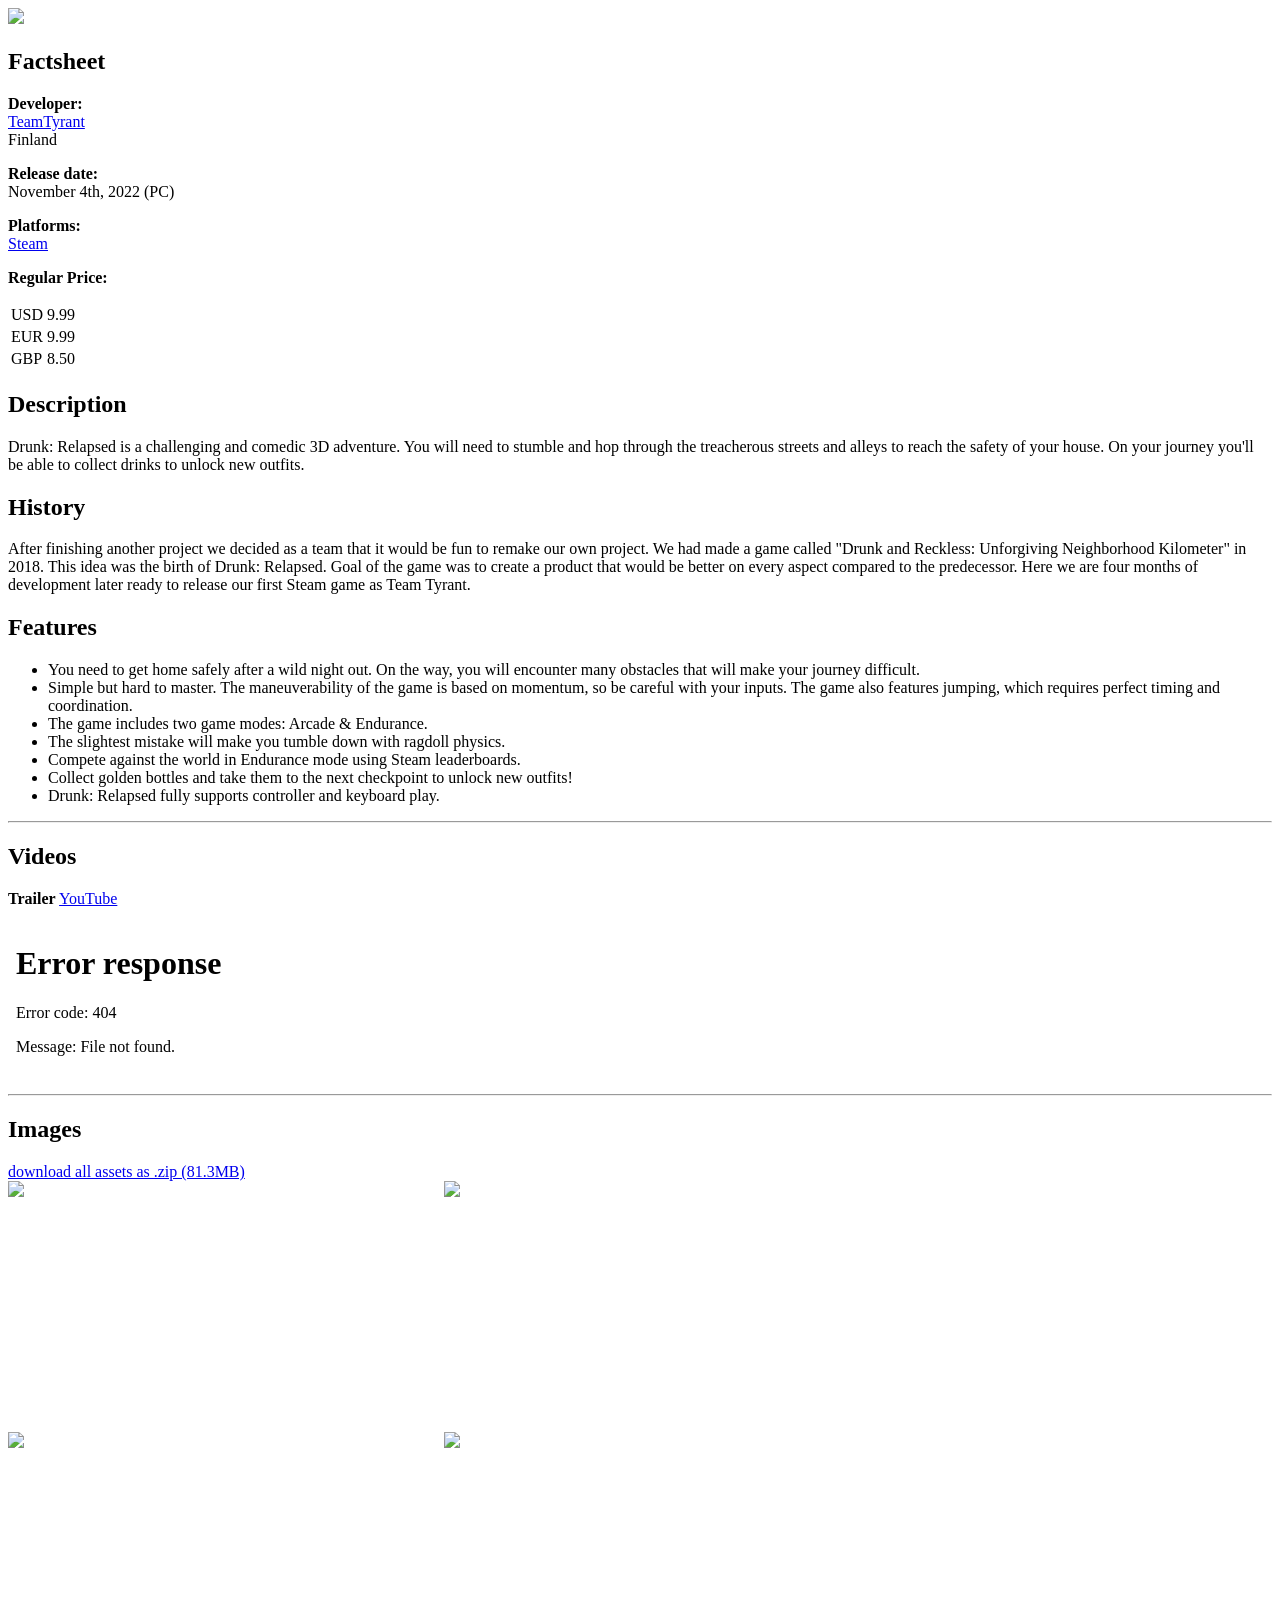
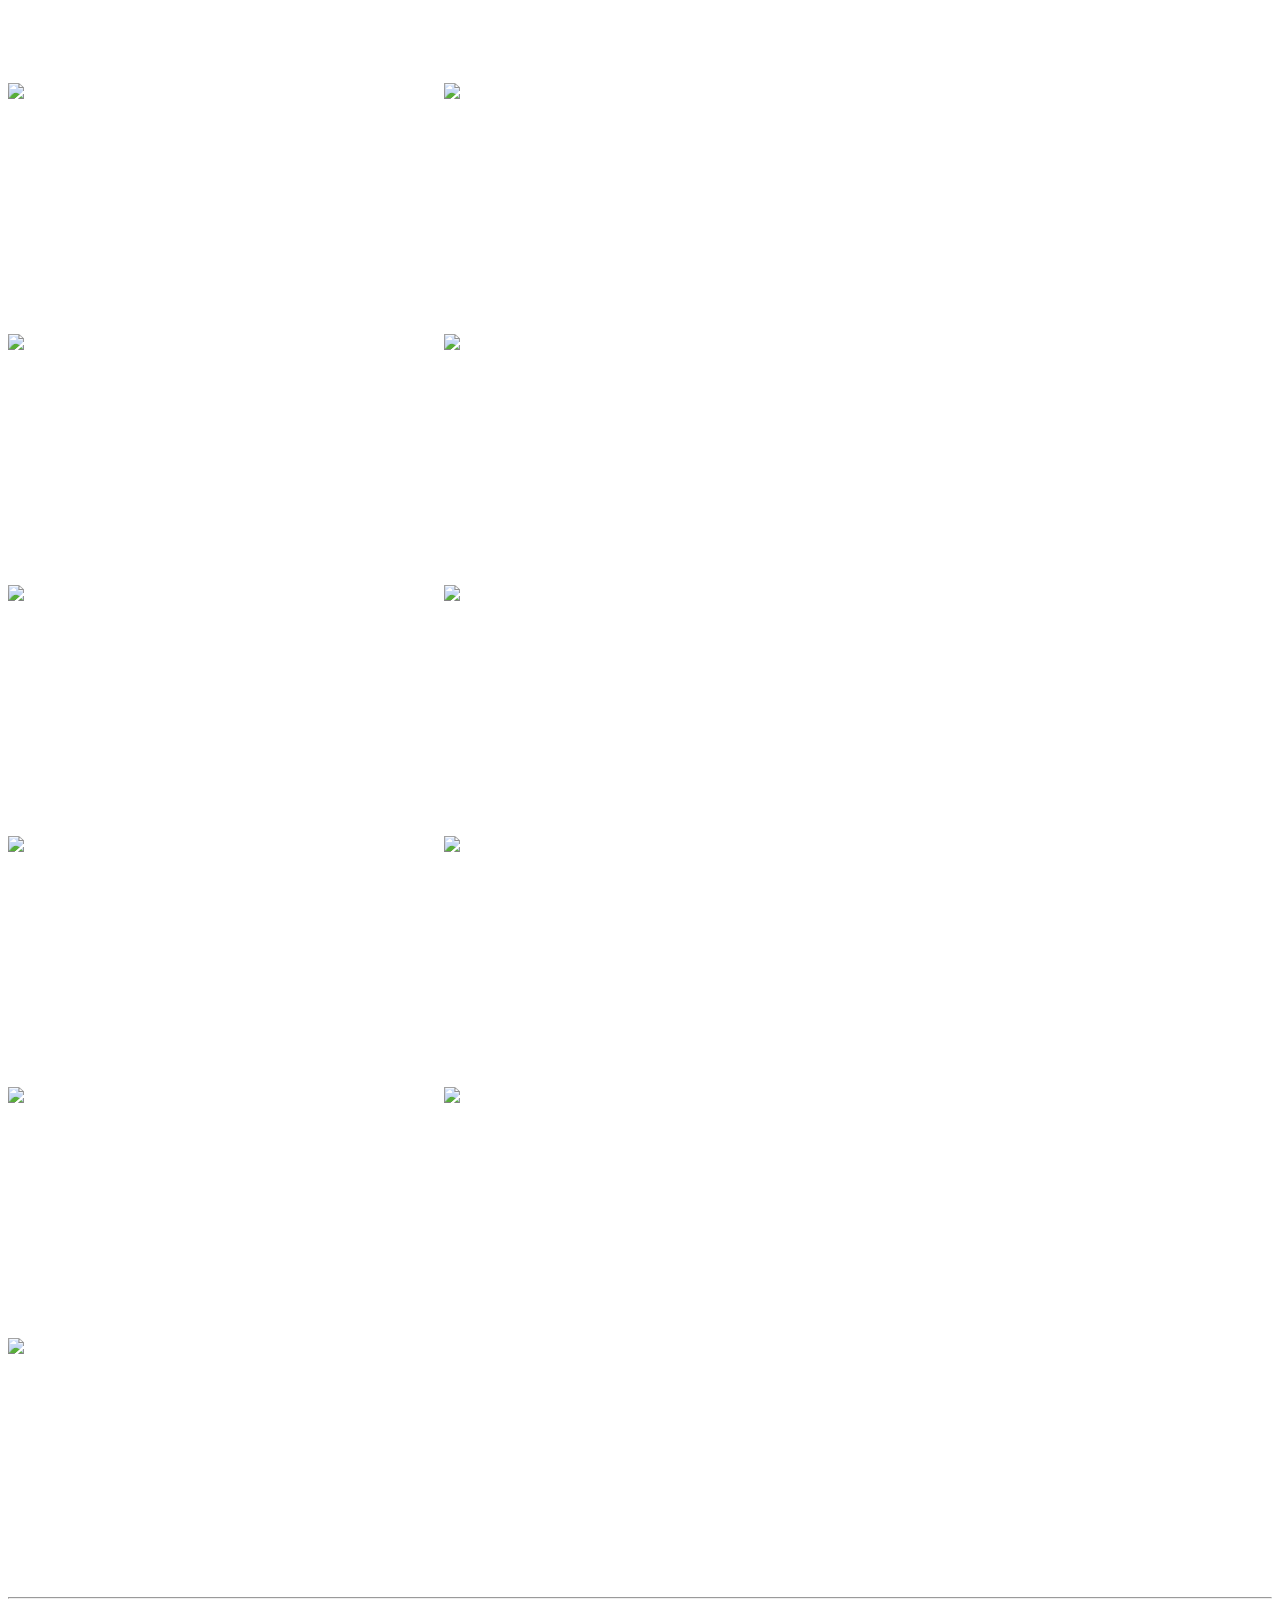
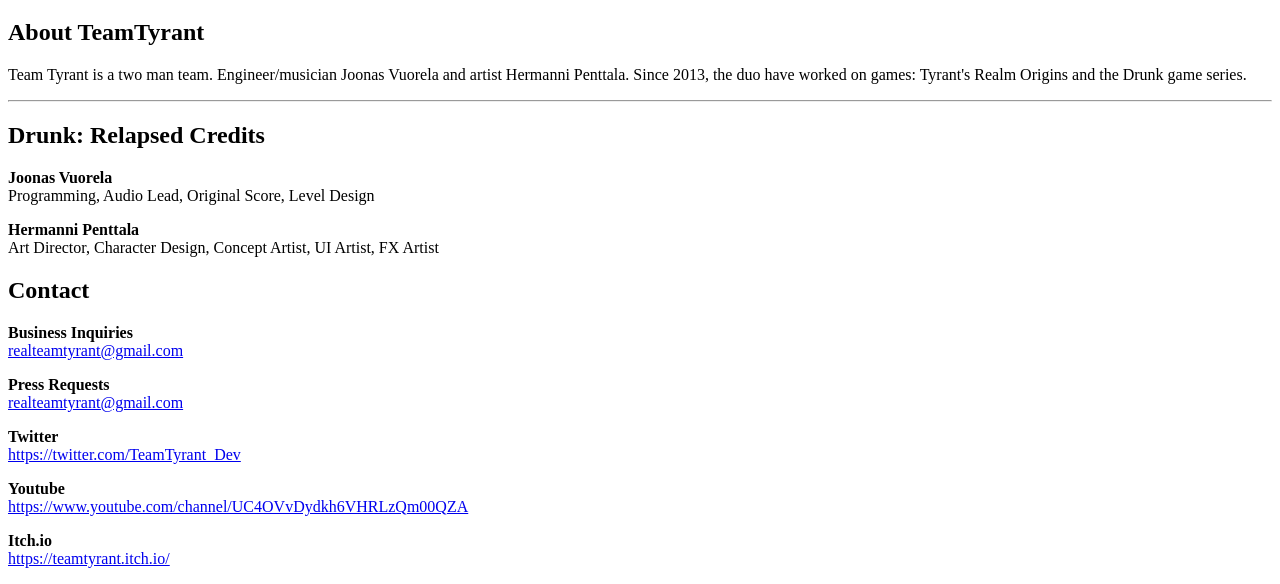
==== index.html @ 42fa3597 "Add files via upload" ====
<!DOCTYPE html>

<html><head>
	<meta http-equiv="Content-Type" content="text/html; charset=UTF-8">

	<meta name="viewport" content="width=device-width, initial-scale=1">

	<title>TeamTyrant</title>
	<link href="./TeamTyrant_files/uikit.gradient.min.css" rel="stylesheet" type="text/css">
	<link href="./TeamTyrant_files/style.css" rel="stylesheet" type="text/css">
</head>

	<body style="">

		<div class="uk-container uk-container-center">
			<div class="uk-grid" >
				<div id="navigation" class="uk-width-medium-1-4">
					
				</div>
				<div id="content" class="uk-width-1-1"><img src="./TeamTyrant_files/header.png" class="header">					<div class="uk-grid">
						<div class="uk-width-medium-2-6">
							<h2 id="factsheet">Factsheet</h2>
							<p>
								<strong>Developer:</strong><br>
								<a href="https://store.steampowered.com/search/?developer=Team%20Tyrant">TeamTyrant</a><br>
								Finland
							</p>
							<p>
								<strong>Release date:</strong><br>
								November 4th, 2022 (PC)</p>

							<p>
								<strong>Platforms:</strong><br><a href="https://store.steampowered.com/app/2101480/Drunk_Relapsed/">Steam</a>	</p>
					
							<p>
								<strong>Regular Price:</strong><br></p><table><tbody><tr><td>USD</td><td>9.99</td></tr><tr><td>EUR</td><td>9.99</td></tr><tr><td>GBP</td><td>8.50</td></tr></tbody></table>							<p></p>
						</div>
						<div class="uk-width-medium-4-6">
							<h2 id="description">Description</h2>
							<p>
								Drunk: Relapsed is a challenging and comedic 3D adventure. You will need to stumble and hop through the treacherous streets and alleys to reach the safety of your house. On your journey you'll be able to collect drinks to unlock new outfits.
							</p>
							<h2 id="history">History</h2><p>
	After finishing another project we decided as a team that it would be fun to remake our own project. We had made a game called "Drunk and Reckless: Unforgiving Neighborhood Kilometer" in 2018. This idea was the birth of Drunk: Relapsed. Goal of the game was to create a product that would be better on every aspect compared to the predecessor. Here we are four months of development later ready to release our first Steam game as Team Tyrant.
</p>							<h2>Features</h2>
							<ul><li>You need to get home safely after a wild night out. On the way, you will encounter many obstacles that will make your journey difficult. </li>
								<li>
									Simple but hard to master. The maneuverability of the game is based on momentum, so be careful with your inputs.
									The game also features jumping, which requires perfect timing and coordination.
								</li>
								<li>The game includes two game modes: Arcade & Endurance.</li>	
							<li>The slightest mistake will make you tumble down with ragdoll physics.</li>
								<li>Compete against the world in Endurance mode using Steam leaderboards.</li>
								<li>
									Collect golden bottles and take them to the next checkpoint to
									unlock new outfits!
								</li>
							
							<li>Drunk: Relapsed fully supports controller and keyboard play. </li>							</ul>
						</div>
					</div>

					<hr>

					<h2 id="trailers">Videos</h2><p><strong>Trailer</strong>&nbsp;<a href="https://www.youtube.com/watch?v=JudF18rx3pQ">YouTube</a></p><div class="uk-responsive-width iframe-container">
		<iframe src="./TeamTyrant_files/drunk trailer.mp4" frameborder="0" allowfullscreen=""></iframe>

</div><p></p>					<hr>

					<h2 id="images">Images</h2><a href=https://drive.google.com/drive/folders/1-MfH0E4gRJLIm9JuYBSgwTDi3KrT3bQx?usp=share_link"><div class="uk-alert">download all assets as .zip (81.3MB)</div></a><div class="uk-grid images" style="position: relative; height: 2008.38px;">
	<div class="uk-width-medium-1-2" style="position: absolute; left: 0px; top: 0px;">
		<a href="./TeamTyrant_files/Images/Screenshot1A.jpg"><img src="./TeamTyrant_files/Images/Screenshot1A.jpg"></a>
	</div><div class="uk-width-medium-1-2" style="position: absolute; left: 436px; top: 0px;">
		<a href="./TeamTyrant_files/Images/Screenshot2.jpg"><img src="./TeamTyrant_files/Images/Screenshot2.jpg"></a>
	</div><div class="uk-width-medium-1-2" style="position: absolute; left: 0px; top: 251px;">
		<a href="./TeamTyrant_files/Images/Screenshot2A.jpg"><img src="./TeamTyrant_files/Images/Screenshot2A.jpg"></a>
	</div><div class="uk-width-medium-1-2" style="position: absolute; left: 436px; top: 251px;">
		<a href="./TeamTyrant_files/Images/Screenshot3.jpg"><img src="./TeamTyrant_files/Images/Screenshot3.jpg"></a>
	</div><div class="uk-width-medium-1-2" style="position: absolute; left: 0px; top: 502px;">
		<a href="./TeamTyrant_files/Images/Screenshot4.jpg"><img src="./TeamTyrant_files/Images/Screenshot4.jpg"></a>
	</div><div class="uk-width-medium-1-2" style="position: absolute; left: 436px; top: 502px;">
		<a href="./TeamTyrant_files/Images/Screenshot4A.jpg"><img src="./TeamTyrant_files/Images/Screenshot4A.jpg"></a>
	</div><div class="uk-width-medium-1-2" style="position: absolute; left: 0px; top: 753px;">
		<a href="./TeamTyrant_files/Images/Screenshot5A.jpg"><img src="./TeamTyrant_files/Images/Screenshot5A.jpg"></a>
	</div><div class="uk-width-medium-1-2" style="position: absolute; left: 436px; top: 753px;">
		<a href="./TeamTyrant_files/Images/CharacterFullBody.png"><img src="./TeamTyrant_files/Images/CharacterFullBody.png"></a>
	</div><div class="uk-width-medium-1-2" style="position: absolute; left: 0px; top: 1004px;">
		<a href="./TeamTyrant_files/Images/CharacterFace.png"><img src="./TeamTyrant_files/Images/CharacterFace.png"></a>
	</div><div class="uk-width-medium-1-2" style="position: absolute; left: 436px; top: 1004px;">
		<a href="./TeamTyrant_files/Images/ClownFullBody.png"><img src="./TeamTyrant_files/Images/ClownFullBody.png"></a>
	</div><div class="uk-width-medium-1-2" style="position: absolute; left: 0px; top: 1255px;">
		<a href="./TeamTyrant_files/Images/ClownFace.png"><img src="./TeamTyrant_files/Images/ClownFace.png"></a>
	</div><div class="uk-width-medium-1-2" style="position: absolute; left: 436px; top: 1255px;">
		<a href="./TeamTyrant_files/Images/SummerFullBody.png"><img src="./TeamTyrant_files/Images/SummerFullBody.png"></a>
	</div><div class="uk-width-medium-1-2" style="position: absolute; left: 0px; top: 1506px;">
		<a href="./TeamTyrant_files/Images/SummerFace.png"><img src="./TeamTyrant_files/Images/SummerFace.png"></a>
	</div><div class="uk-width-medium-1-2" style="position: absolute; left: 436px; top: 1506px;">
		<a href="./TeamTyrant_files/Images/HeaderCapsule.png"><img src="./TeamTyrant_files/Images/HeaderCapsule.png"></a>
	</div>
	<div class="uk-width-medium-1-2" style="position: absolute; left: 0px; top: 1757px;">
		<a href="./TeamTyrant_files/Images/logo.png"><img src="./TeamTyrant_files/Images/logo.png"></a>
	</div>
</div><div class="uk-grid images" style="position: relative; height: 0px;"></div>					<hr>

							
			

					<h2 id="about">About TeamTyrant</h2>
					<p>


						Team Tyrant is a two man team. Engineer/musician Joonas Vuorela and artist Hermanni Penttala. Since 2013, the duo have worked on games: Tyrant's Realm Origins and the Drunk game series.

					</p>

					
					<hr>

					<div class="uk-grid">
						<div class="uk-width-medium-1-2">
							<h2 id="credits">Drunk: Relapsed Credits</h2><p><strong>Joonas Vuorela</strong><br>Programming, Audio Lead, Original Score, Level Design</p><p><strong>Hermanni Penttala</strong><br>Art Director, Character Design, Concept Artist, UI Artist, FX Artist</p><p>						</div>
						<div class="uk-width-medium-1-2">
							<h2 id="contact">Contact</h2><p><strong>Business Inquiries</strong><br><a href="mailto:realteamtyrant@gmail.com">realteamtyrant@gmail.com</a></p><p><strong>Press Requests</strong><br><a href="mailto:realteamtyrant@gmail.com">realteamtyrant@gmail.com</a></p><p><strong>Twitter</strong><br><a href="https://twitter.com/TeamTyrant_Dev">https://twitter.com/TeamTyrant_Dev</a></p><p><strong>Youtube</strong><br><a href="https://www.youtube.com/channel/UC4OVvDydkh6VHRLzQm00QZA">https://www.youtube.com/channel/UC4OVvDydkh6VHRLzQm00QZA</a></p><p><strong>Itch.io</strong><br><a href="https://teamtyrant.itch.io/">https://teamtyrant.itch.io/</a></p>						</div>
					</div>

				

					
				</div>
			</div>
		</div>

		<script type="text/javascript" src="./TeamTyrant_files/jquery.min.js.lataus"></script>
		<script type="text/javascript" src="./TeamTyrant_files/jquery.imagesloaded.js.lataus"></script>		
		<script type="text/javascript" src="./TeamTyrant_files/masonry.pkgd.min.js.lataus"></script>
		<script type="text/javascript">
			$( document ).ready(function() {
				var container = $('.images');

				container.imagesLoaded( function() {
					container.masonry({
						itemSelector: '.uk-width-medium-1-2',
					});
				});
			});
		</script>	
</body></html>
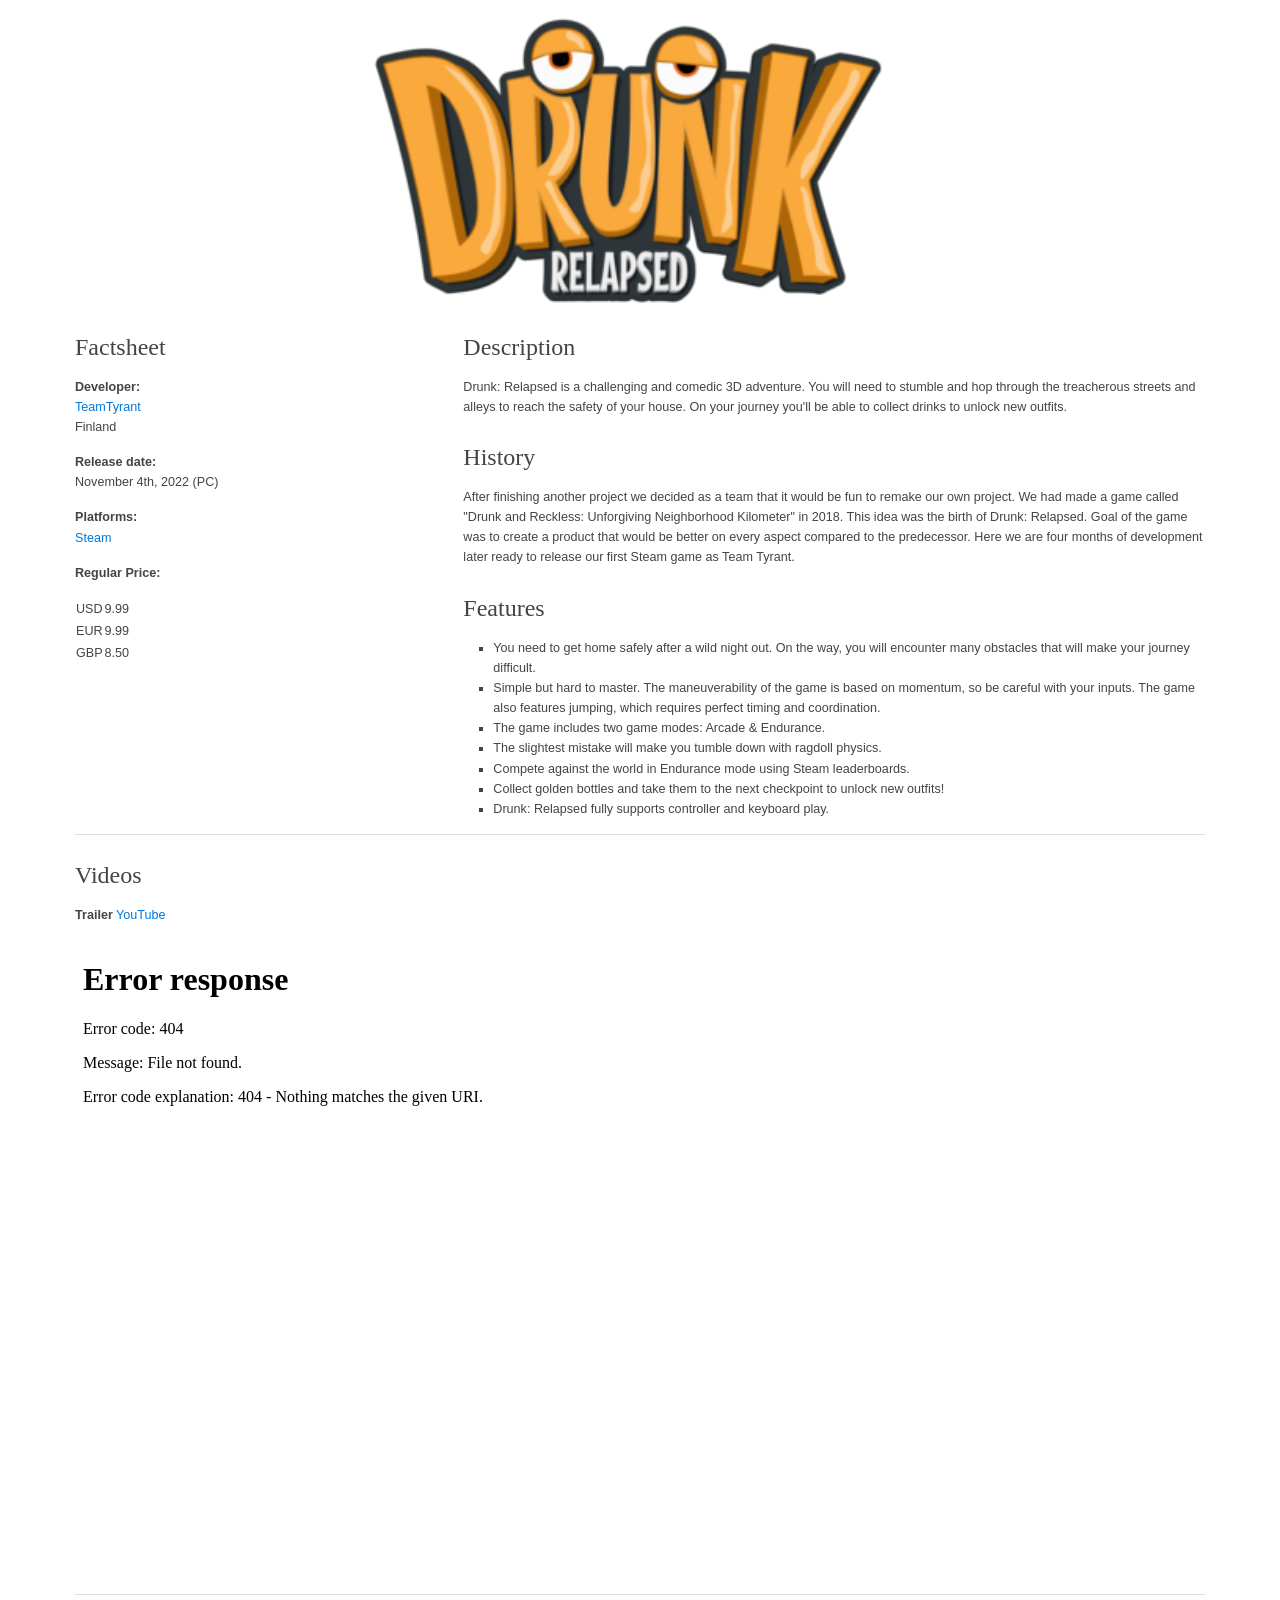
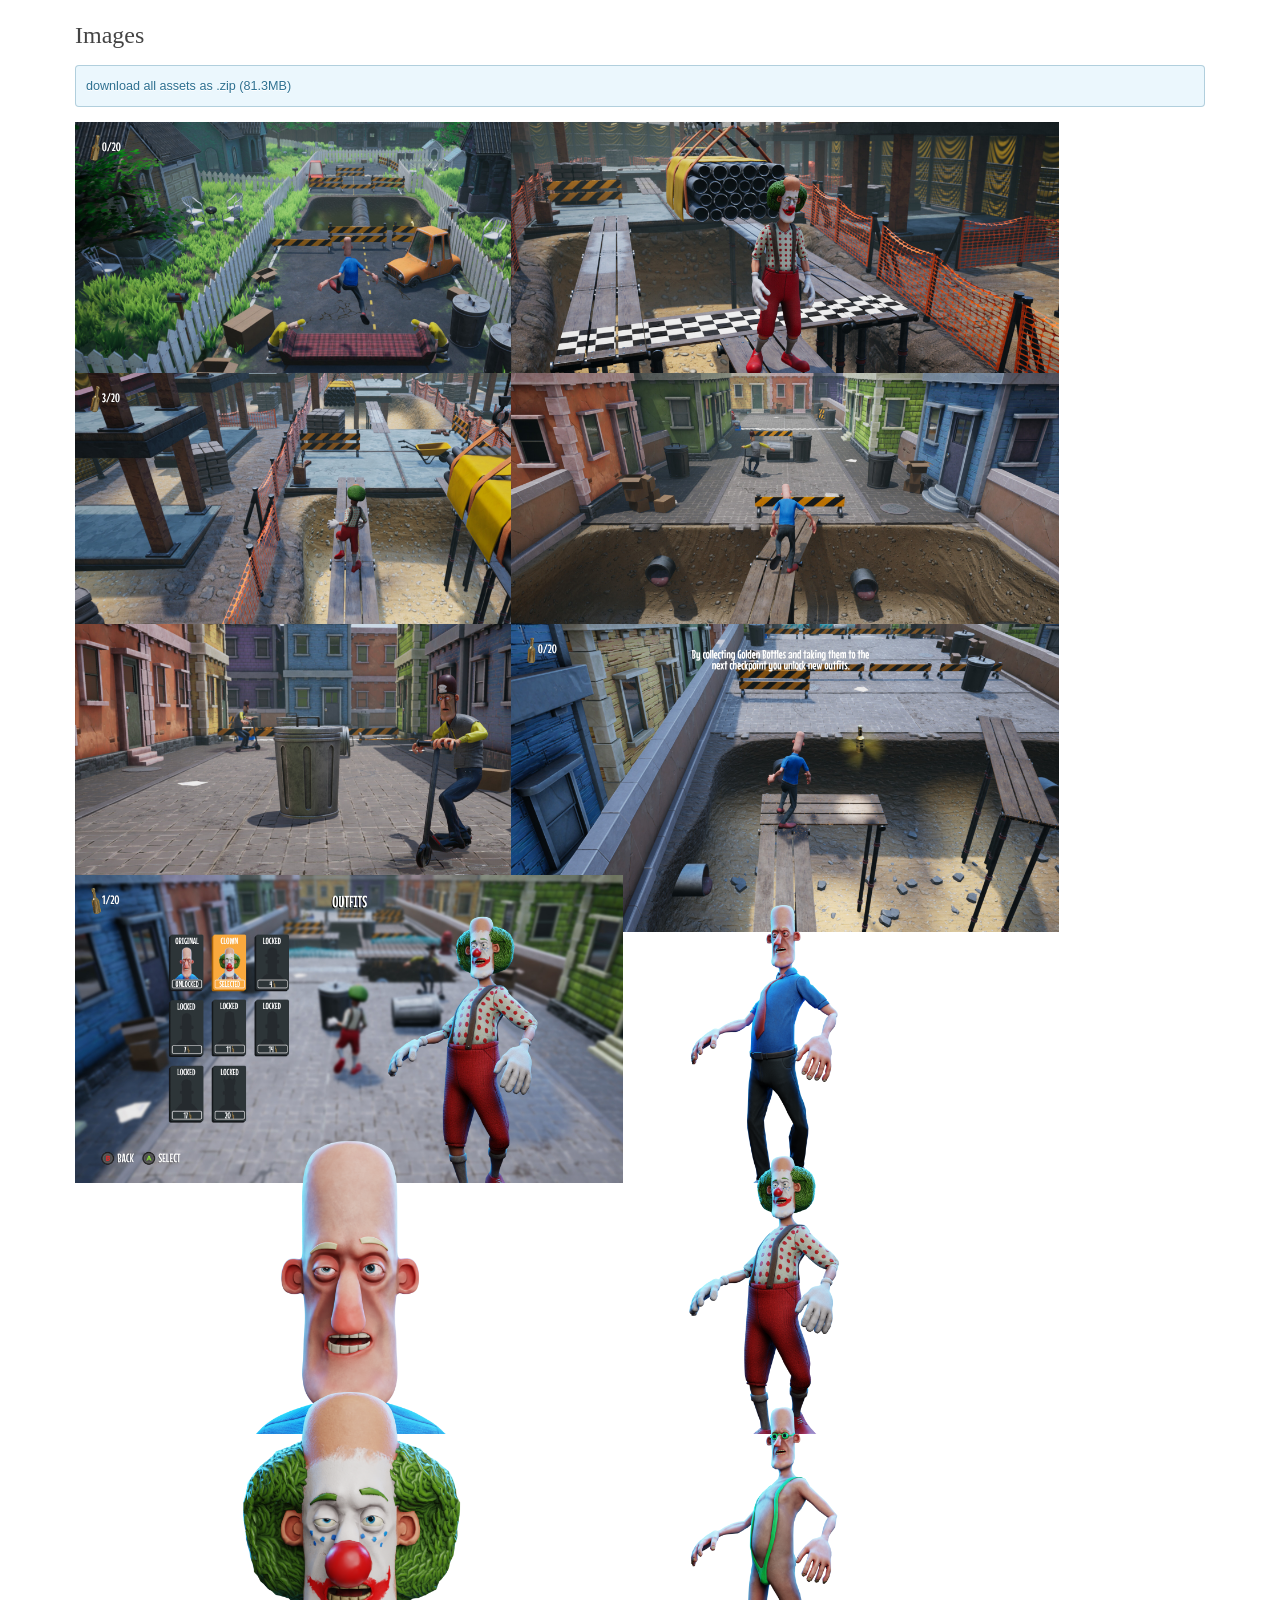
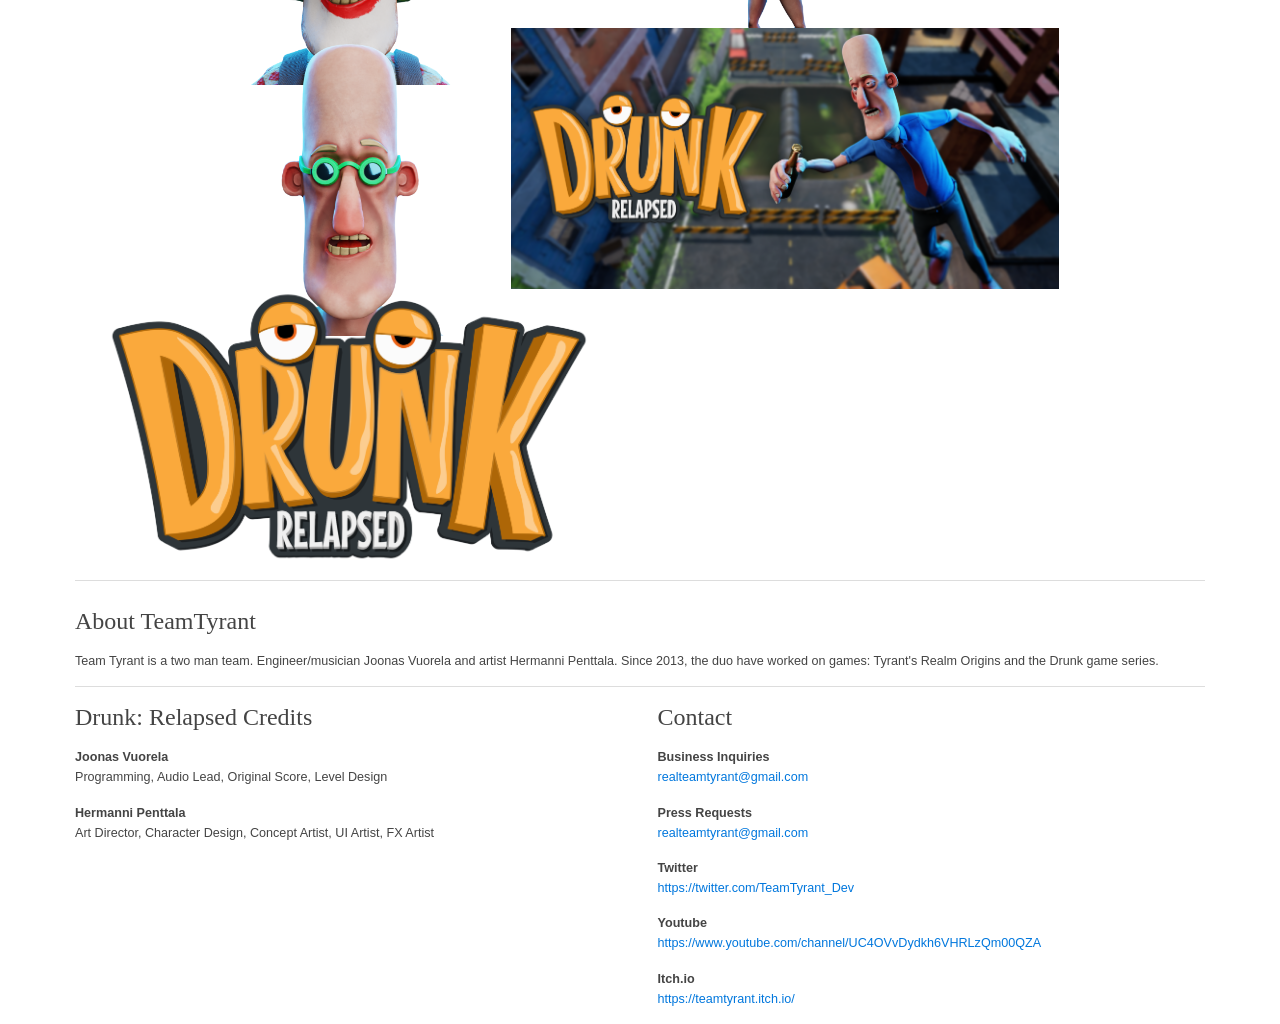
==== commit 8ce3387f: "Update index.html" ====
--- a/index.html
+++ b/index.html
@@ -22,7 +22,7 @@
 							<h2 id="factsheet">Factsheet</h2>
 							<p>
 								<strong>Developer:</strong><br>
-								<a href="https://store.steampowered.com/search/?developer=Team%20Tyrant">TeamTyrant</a><br>
+								<a href="https://store.steampowered.com/search/?developer=Team%20Tyrant" target="_blank">TeamTyrant</a><br>
 								Finland
 							</p>
 							<p>
@@ -30,7 +30,7 @@
 								November 4th, 2022 (PC)</p>
 
 							<p>
-								<strong>Platforms:</strong><br><a href="https://store.steampowered.com/app/2101480/Drunk_Relapsed/">Steam</a>	</p>
+								<strong>Platforms:</strong><br><a href="https://store.steampowered.com/app/2101480/Drunk_Relapsed/" target="_blank">Steam</a>	</p>
 					
 							<p>
 								<strong>Regular Price:</strong><br></p><table><tbody><tr><td>USD</td><td>9.99</td></tr><tr><td>EUR</td><td>9.99</td></tr><tr><td>GBP</td><td>8.50</td></tr></tbody></table>							<p></p>
@@ -62,7 +62,7 @@
 
 					<hr>
 
-					<h2 id="trailers">Videos</h2><p><strong>Trailer</strong>&nbsp;<a href="https://www.youtube.com/watch?v=JudF18rx3pQ">YouTube</a></p><div class="uk-responsive-width iframe-container">
+					<h2 id="trailers">Videos</h2><p><strong>Trailer</strong>&nbsp;<a href="https://www.youtube.com/watch?v=JudF18rx3pQ" target="_blank">YouTube</a></p><div class="uk-responsive-width iframe-container">
 		<iframe src="./TeamTyrant_files/drunk trailer.mp4" frameborder="0" allowfullscreen=""></iframe>
 
 </div><p></p>					<hr>
@@ -120,7 +120,7 @@
 						<div class="uk-width-medium-1-2">
 							<h2 id="credits">Drunk: Relapsed Credits</h2><p><strong>Joonas Vuorela</strong><br>Programming, Audio Lead, Original Score, Level Design</p><p><strong>Hermanni Penttala</strong><br>Art Director, Character Design, Concept Artist, UI Artist, FX Artist</p><p>						</div>
 						<div class="uk-width-medium-1-2">
-							<h2 id="contact">Contact</h2><p><strong>Business Inquiries</strong><br><a href="mailto:realteamtyrant@gmail.com">realteamtyrant@gmail.com</a></p><p><strong>Press Requests</strong><br><a href="mailto:realteamtyrant@gmail.com">realteamtyrant@gmail.com</a></p><p><strong>Twitter</strong><br><a href="https://twitter.com/TeamTyrant_Dev">https://twitter.com/TeamTyrant_Dev</a></p><p><strong>Youtube</strong><br><a href="https://www.youtube.com/channel/UC4OVvDydkh6VHRLzQm00QZA">https://www.youtube.com/channel/UC4OVvDydkh6VHRLzQm00QZA</a></p><p><strong>Itch.io</strong><br><a href="https://teamtyrant.itch.io/">https://teamtyrant.itch.io/</a></p>						</div>
+							<h2 id="contact">Contact</h2><p><strong>Business Inquiries</strong><br><a href="mailto:realteamtyrant@gmail.com">realteamtyrant@gmail.com</a></p><p><strong>Press Requests</strong><br><a href="mailto:realteamtyrant@gmail.com">realteamtyrant@gmail.com</a></p><p><strong>Twitter</strong><br><a href="https://twitter.com/TeamTyrant_Dev" target="_blank">https://twitter.com/TeamTyrant_Dev</a></p><p><strong>Youtube</strong><br><a href="https://www.youtube.com/channel/UC4OVvDydkh6VHRLzQm00QZA" target="_blank">https://www.youtube.com/channel/UC4OVvDydkh6VHRLzQm00QZA</a></p><p><strong>Itch.io</strong><br><a href="https://teamtyrant.itch.io/" target="_blank">https://teamtyrant.itch.io/</a></p>						</div>
 					</div>
 
 				
@@ -144,4 +144,4 @@
 				});
 			});
 		</script>	
-</body></html>+</body></html>
--- a/TeamTyrant_files/style.css
+++ b/TeamTyrant_files/style.css
@@ -0,0 +1,78 @@
+body {
+	padding: 15px 0;
+	font-family: "Trebuchet MS", Arial, Helvetica, sans-serif;
+	font-size: 0.9em;
+	line-height:1.6em;
+}
+
+img {
+	width: 100%;
+}
+
+#navigation h1.nav-header {
+	padding: 0 15px;
+	margin-bottom: 0;
+}
+
+#navigation a.nav-header {
+	padding: 5px 15px;
+	font-weight: bold;
+}
+
+#navigation ul.uk-nav {
+	padding: 15px 0;
+}
+
+#navigation p {
+	padding-bottom: 10px;
+}
+
+#navigation li.language-select select {
+	float: right;
+}
+
+#content h2 {
+	font-family: Georgia, "Times New Roman", Times, serif;s
+}
+
+#content img.header {
+	margin-bottom: 20px;
+}
+
+#content ul {
+	list-style-type: square;
+}
+
+#content li.done {
+	color: #008000;
+	text-decoration: line-through;
+}
+
+#content div.images div {
+	padding-bottom: 25px;
+}
+
+#content p.images-text {
+	margin-top: -15px;
+}
+
+#content .iframe-container {
+	position: relative;
+	/* Magic! Makes sure the container is high enough to show the entire iframe 
+	 * Thanks to http://andmag.se/2011/11/responsive-embeds/ */
+	padding-bottom: 56.5%;
+}
+
+#content iframe {
+	position: absolute;
+	top: 0;
+	left: 0;
+	width: 100%;
+	height: 100%;
+}
+
+@media (max-width: 767px) {
+	h2 {
+		margin-top: 25px;
+	}
+}
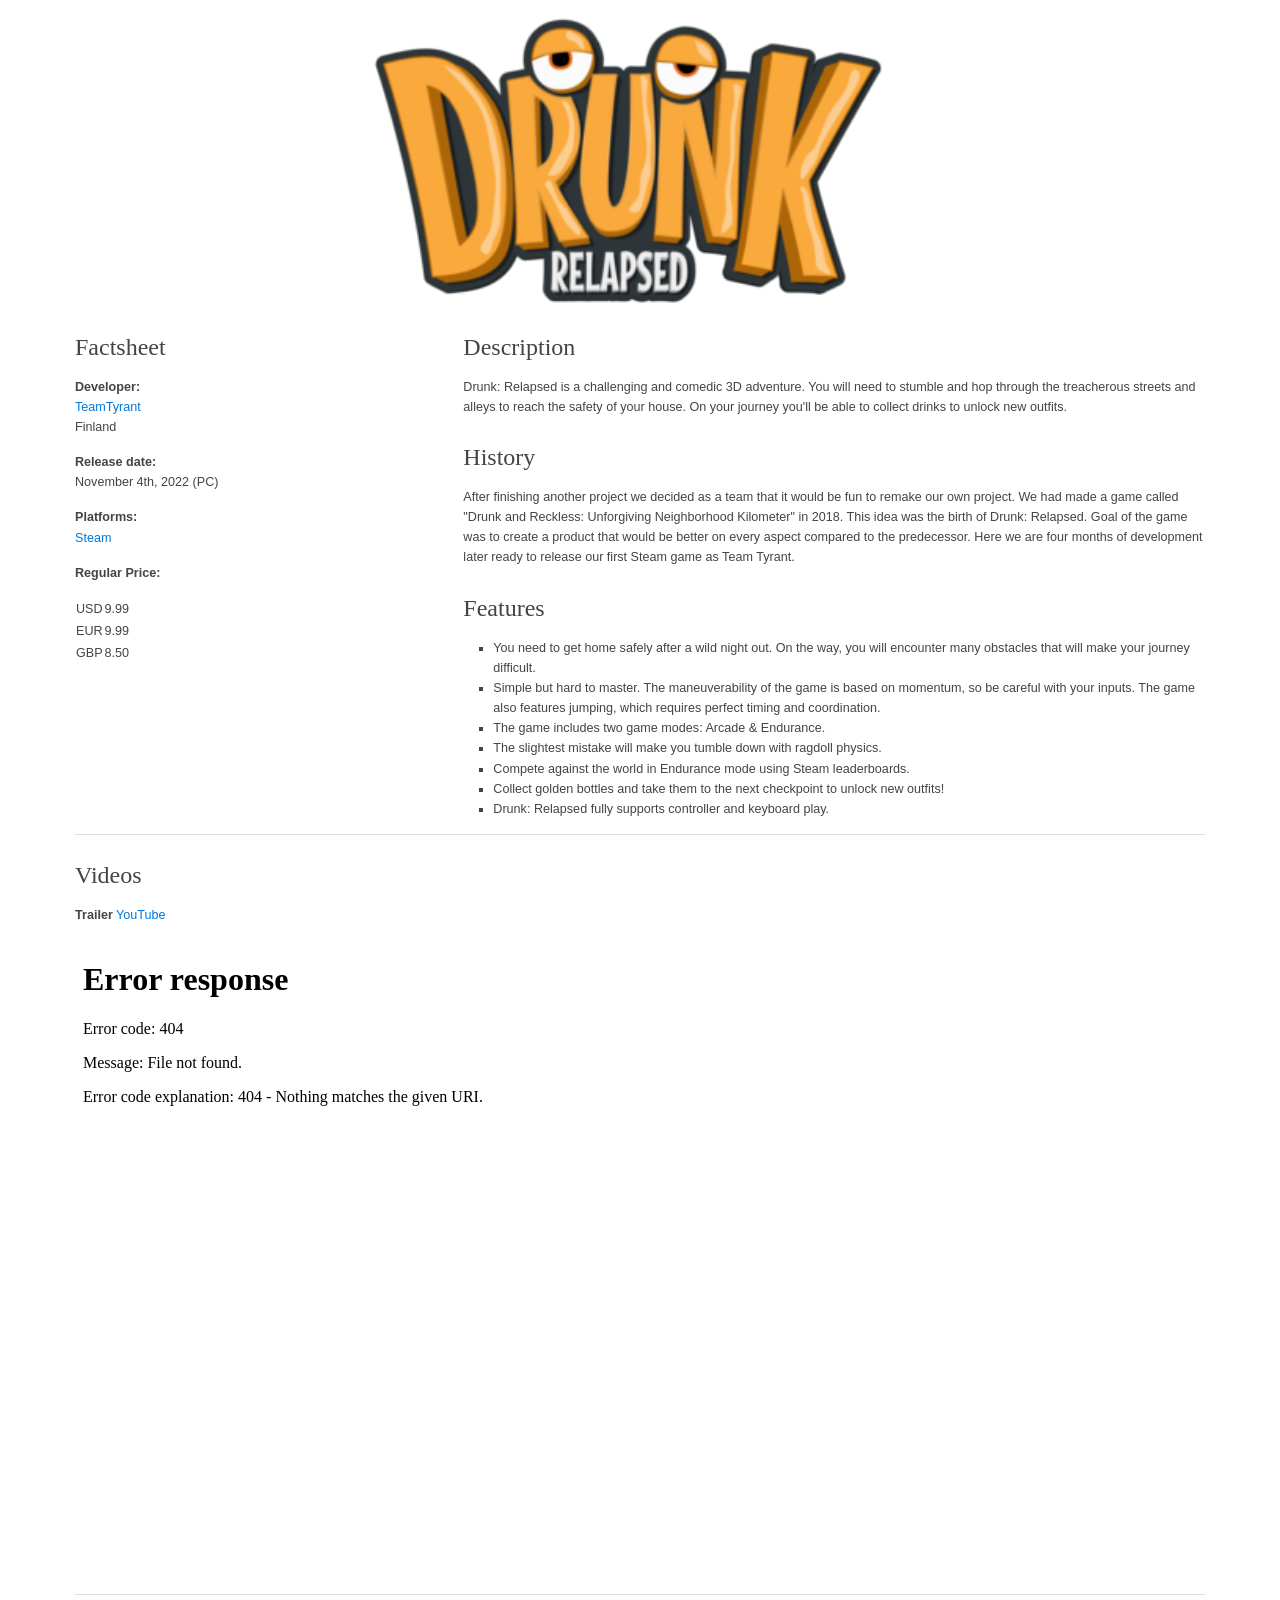
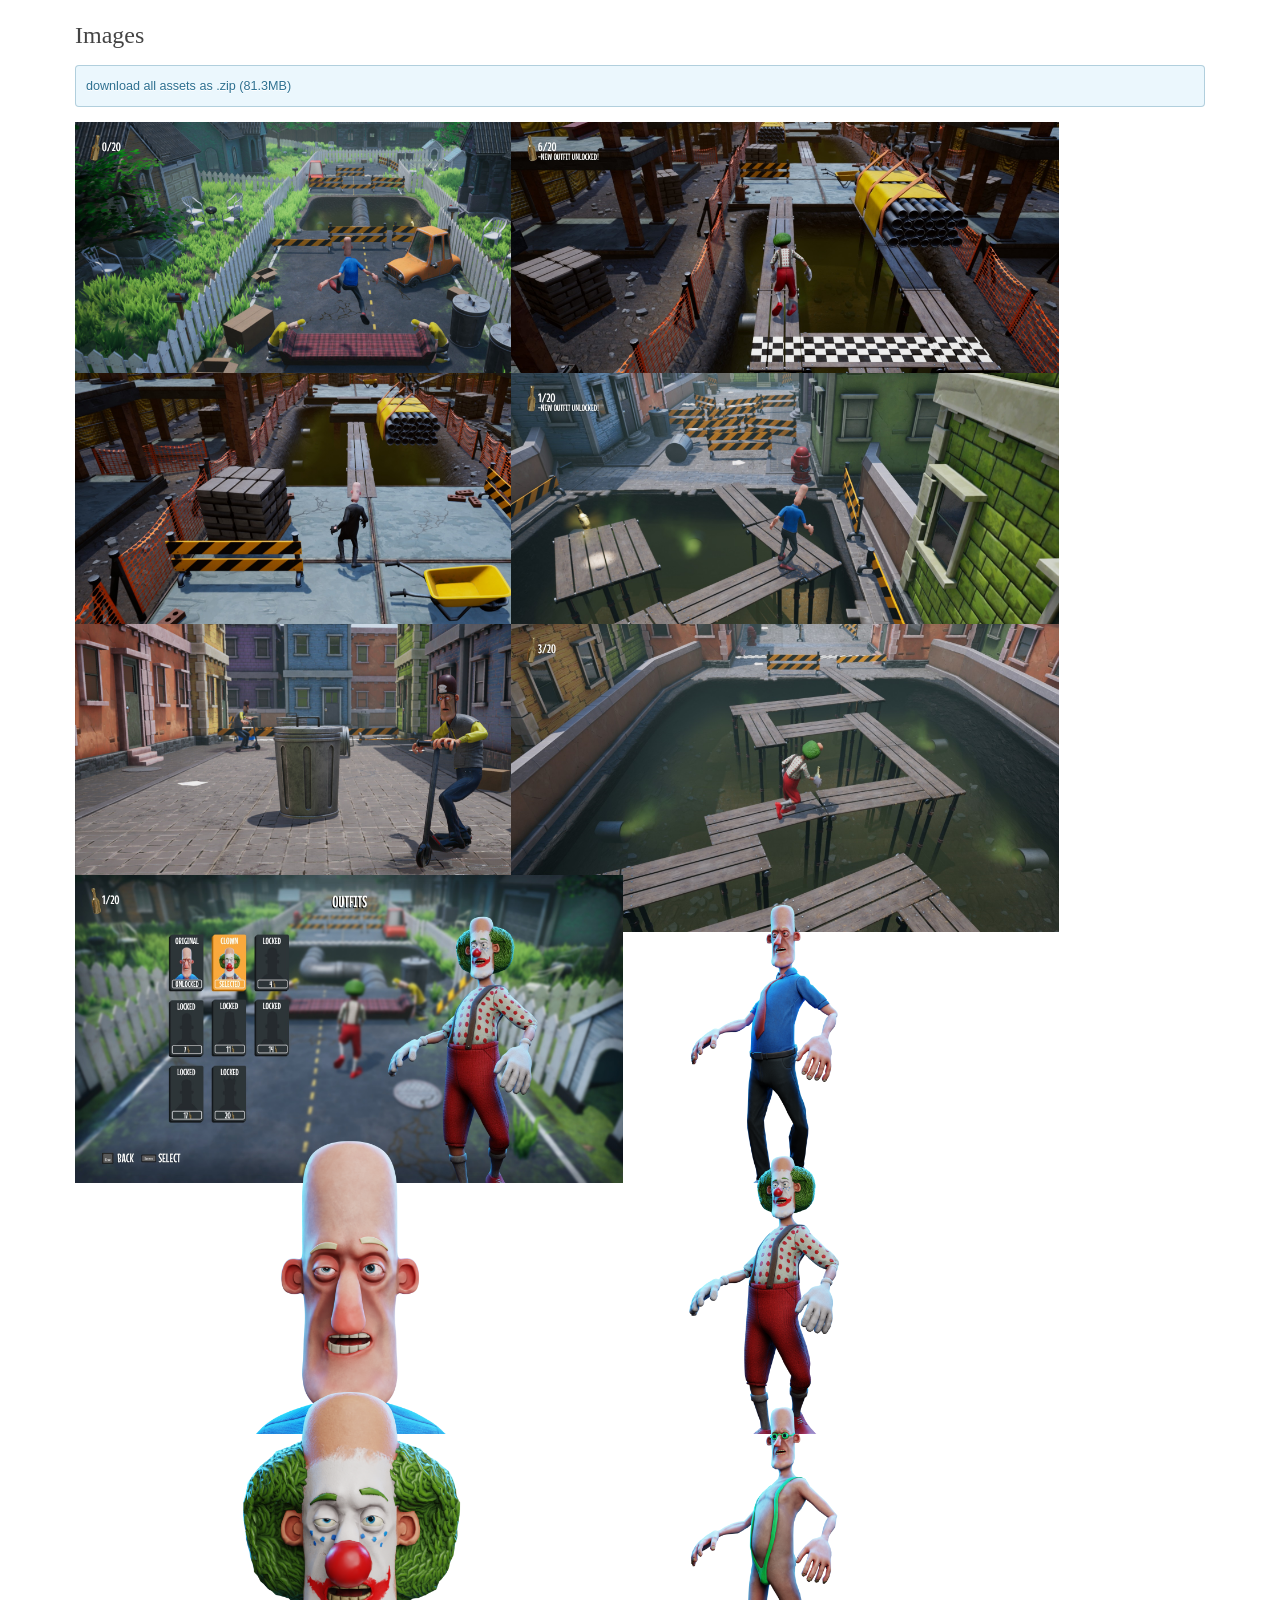
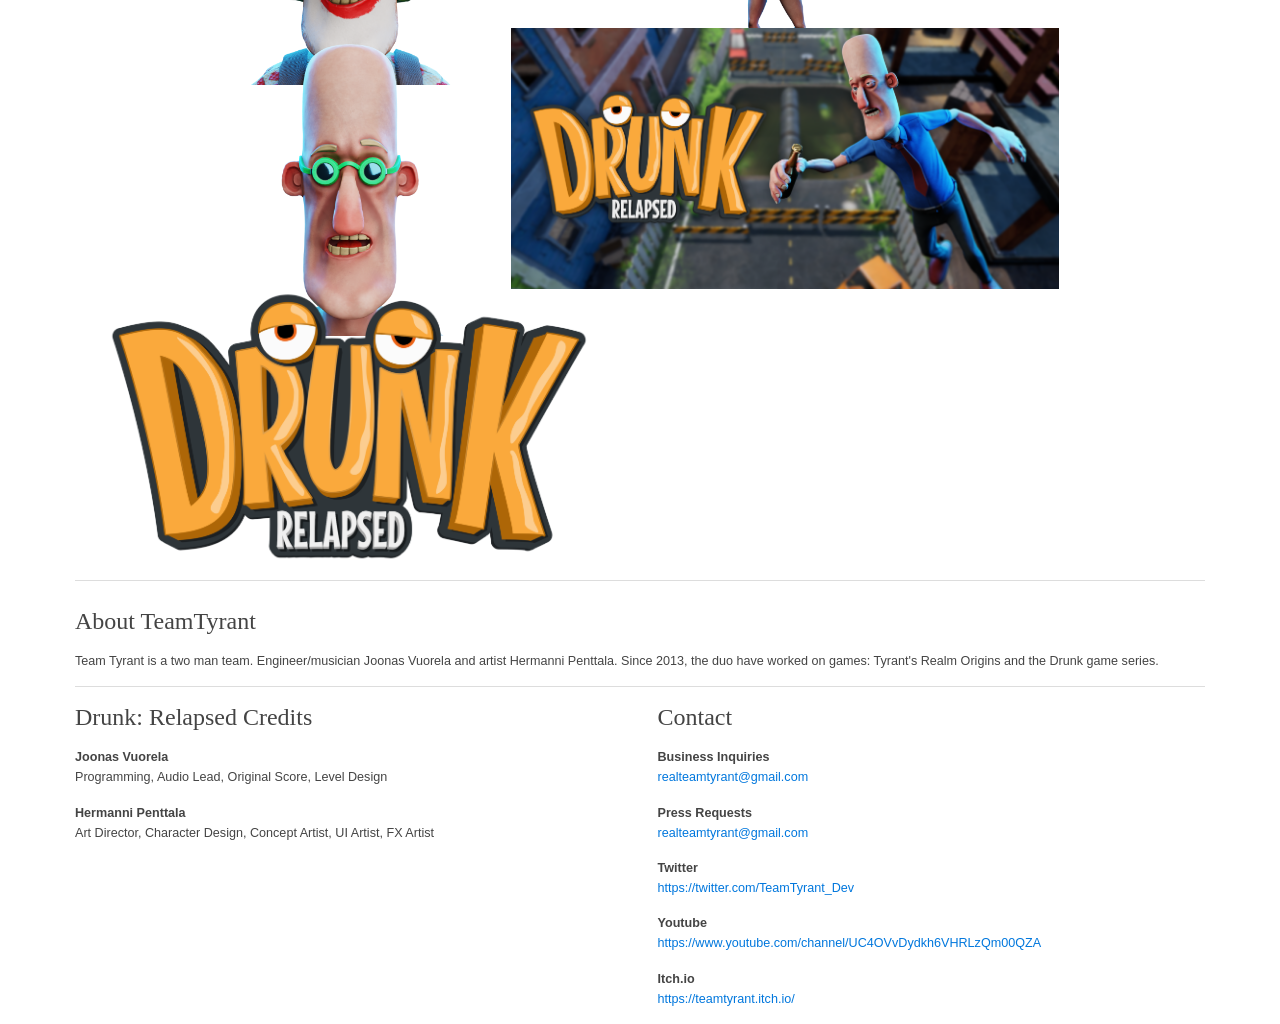
==== commit 042d00a8: "Website Update" ====
--- a/index.html
+++ b/index.html
@@ -67,7 +67,7 @@
 
 </div><p></p>					<hr>
 
-					<h2 id="images">Images</h2><a href=https://drive.google.com/drive/folders/1-MfH0E4gRJLIm9JuYBSgwTDi3KrT3bQx?usp=share_link"><div class="uk-alert">download all assets as .zip (81.3MB)</div></a><div class="uk-grid images" style="position: relative; height: 2008.38px;">
+					<h2 id="images">Images</h2><a href=https://drive.google.com/file/d/1xOH58ZzIgdCz0eR9pi3dpg2xNwGlTjKa/view?usp=share_link"><div class="uk-alert">download all assets as .zip (81.3MB)</div></a><div class="uk-grid images" style="position: relative; height: 2008.38px;">
 	<div class="uk-width-medium-1-2" style="position: absolute; left: 0px; top: 0px;">
 		<a href="./TeamTyrant_files/Images/Screenshot1A.jpg"><img src="./TeamTyrant_files/Images/Screenshot1A.jpg"></a>
 	</div><div class="uk-width-medium-1-2" style="position: absolute; left: 436px; top: 0px;">
@@ -144,4 +144,4 @@
 				});
 			});
 		</script>	
-</body></html>
+</body></html>
--- a/TeamTyrant_files/style.css
+++ b/TeamTyrant_files/style.css
@@ -1,78 +1,78 @@
-body {
-	padding: 15px 0;
-	font-family: "Trebuchet MS", Arial, Helvetica, sans-serif;
-	font-size: 0.9em;
-	line-height:1.6em;
-}
-
-img {
-	width: 100%;
-}
-
-#navigation h1.nav-header {
-	padding: 0 15px;
-	margin-bottom: 0;
-}
-
-#navigation a.nav-header {
-	padding: 5px 15px;
-	font-weight: bold;
-}
-
-#navigation ul.uk-nav {
-	padding: 15px 0;
-}
-
-#navigation p {
-	padding-bottom: 10px;
-}
-
-#navigation li.language-select select {
-	float: right;
-}
-
-#content h2 {
-	font-family: Georgia, "Times New Roman", Times, serif;s
-}
-
-#content img.header {
-	margin-bottom: 20px;
-}
-
-#content ul {
-	list-style-type: square;
-}
-
-#content li.done {
-	color: #008000;
-	text-decoration: line-through;
-}
-
-#content div.images div {
-	padding-bottom: 25px;
-}
-
-#content p.images-text {
-	margin-top: -15px;
-}
-
-#content .iframe-container {
-	position: relative;
-	/* Magic! Makes sure the container is high enough to show the entire iframe 
-	 * Thanks to http://andmag.se/2011/11/responsive-embeds/ */
-	padding-bottom: 56.5%;
-}
-
-#content iframe {
-	position: absolute;
-	top: 0;
-	left: 0;
-	width: 100%;
-	height: 100%;
-}
-
-@media (max-width: 767px) {
-	h2 {
-		margin-top: 25px;
-	}
-}
+body {
+	padding: 15px 0;
+	font-family: "Trebuchet MS", Arial, Helvetica, sans-serif;
+	font-size: 0.9em;
+	line-height:1.6em;
+}
+
+img {
+	width: 100%;
+}
+
+#navigation h1.nav-header {
+	padding: 0 15px;
+	margin-bottom: 0;
+}
+
+#navigation a.nav-header {
+	padding: 5px 15px;
+	font-weight: bold;
+}
+
+#navigation ul.uk-nav {
+	padding: 15px 0;
+}
+
+#navigation p {
+	padding-bottom: 10px;
+}
+
+#navigation li.language-select select {
+	float: right;
+}
+
+#content h2 {
+	font-family: Georgia, "Times New Roman", Times, serif;s
+}
+
+#content img.header {
+	margin-bottom: 20px;
+}
+
+#content ul {
+	list-style-type: square;
+}
+
+#content li.done {
+	color: #008000;
+	text-decoration: line-through;
+}
+
+#content div.images div {
+	padding-bottom: 25px;
+}
+
+#content p.images-text {
+	margin-top: -15px;
+}
+
+#content .iframe-container {
+	position: relative;
+	/* Magic! Makes sure the container is high enough to show the entire iframe 
+	 * Thanks to http://andmag.se/2011/11/responsive-embeds/ */
+	padding-bottom: 56.5%;
+}
+
+#content iframe {
+	position: absolute;
+	top: 0;
+	left: 0;
+	width: 100%;
+	height: 100%;
+}
+
+@media (max-width: 767px) {
+	h2 {
+		margin-top: 25px;
+	}
+}
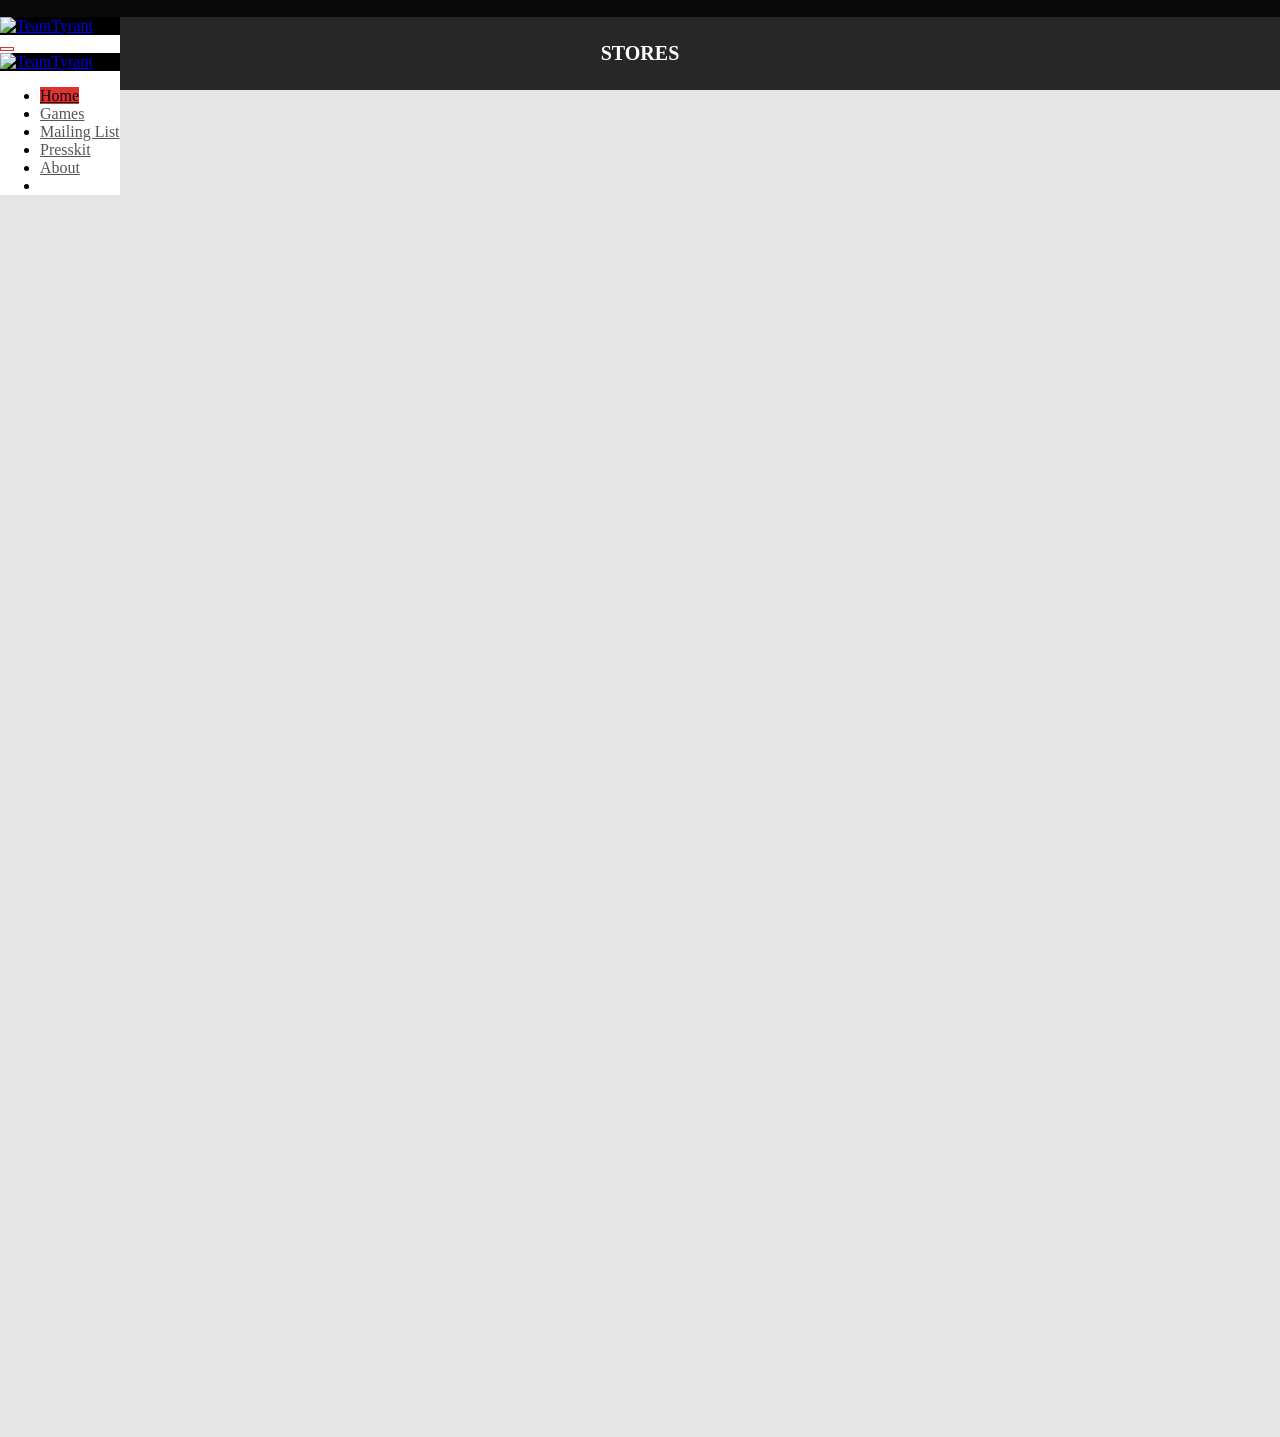
==== commit 65f1ca9a: "Add files via upload" ====
--- a/index.html
+++ b/index.html
@@ -1,147 +1,1805 @@
 <!DOCTYPE html>
-
-<html><head>
-	<meta http-equiv="Content-Type" content="text/html; charset=UTF-8">
-
-	<meta name="viewport" content="width=device-width, initial-scale=1">
-
-	<title>TeamTyrant</title>
-	<link href="./TeamTyrant_files/uikit.gradient.min.css" rel="stylesheet" type="text/css">
-	<link href="./TeamTyrant_files/style.css" rel="stylesheet" type="text/css">
+<html lang="en-US">
+	<head itemscope itemtype="http://schema.org/WebSite"><meta charset="UTF-8">
+		
+		<meta http-equiv="X-UA-Compatible" content="IE=edge">
+		<meta name="viewport" content="width=device-width,initial-scale=1,shrink-to-fit=no">
+		<title>TeamTyrant</title>
+<meta name="robots" content="max-image-preview:large">
+<link rel="alternate" type="application/rss+xml" title="TeamTyrant » Feed" href="/feed/">
+<link rel="alternate" type="application/rss+xml" title="TeamTyrant » Comments Feed" href="/comments/feed/">
+
+
+<style id="wp-img-auto-sizes-contain-inline-css">
+img:is([sizes=auto i],[sizes^="auto," i]){contain-intrinsic-size:3000px 1500px}
+/*# sourceURL=wp-img-auto-sizes-contain-inline-css */
+</style>
+<link rel="stylesheet" id="newscrunch-theme-fonts-css" href="/wp-content/fonts/f31c8214fb9a17d7ccc49cc3f9a744e8.css?ver=20201110" media="all">
+<style id="wp-emoji-styles-inline-css">
+
+	img.wp-smiley, img.emoji {
+		display: inline !important;
+		border: none !important;
+		box-shadow: none !important;
+		height: 1em !important;
+		width: 1em !important;
+		margin: 0 0.07em !important;
+		vertical-align: -0.1em !important;
+		background: none !important;
+		padding: 0 !important;
+	}
+/*# sourceURL=wp-emoji-styles-inline-css */
+</style>
+<style id="wp-block-library-inline-css">
+:root{--wp-block-synced-color:#7a00df;--wp-block-synced-color--rgb:122,0,223;--wp-bound-block-color:var(--wp-block-synced-color);--wp-editor-canvas-background:#ddd;--wp-admin-theme-color:#007cba;--wp-admin-theme-color--rgb:0,124,186;--wp-admin-theme-color-darker-10:#006ba1;--wp-admin-theme-color-darker-10--rgb:0,107,160.5;--wp-admin-theme-color-darker-20:#005a87;--wp-admin-theme-color-darker-20--rgb:0,90,135;--wp-admin-border-width-focus:2px}@media (min-resolution:192dpi){:root{--wp-admin-border-width-focus:1.5px}}.wp-element-button{cursor:pointer}:root .has-very-light-gray-background-color{background-color:#eee}:root .has-very-dark-gray-background-color{background-color:#313131}:root .has-very-light-gray-color{color:#eee}:root .has-very-dark-gray-color{color:#313131}:root .has-vivid-green-cyan-to-vivid-cyan-blue-gradient-background{background:linear-gradient(135deg,#00d084,#0693e3)}:root .has-purple-crush-gradient-background{background:linear-gradient(135deg,#34e2e4,#4721fb 50%,#ab1dfe)}:root .has-hazy-dawn-gradient-background{background:linear-gradient(135deg,#faaca8,#dad0ec)}:root .has-subdued-olive-gradient-background{background:linear-gradient(135deg,#fafae1,#67a671)}:root .has-atomic-cream-gradient-background{background:linear-gradient(135deg,#fdd79a,#004a59)}:root .has-nightshade-gradient-background{background:linear-gradient(135deg,#330968,#31cdcf)}:root .has-midnight-gradient-background{background:linear-gradient(135deg,#020381,#2874fc)}:root{--wp--preset--font-size--normal:16px;--wp--preset--font-size--huge:42px}.has-regular-font-size{font-size:1em}.has-larger-font-size{font-size:2.625em}.has-normal-font-size{font-size:var(--wp--preset--font-size--normal)}.has-huge-font-size{font-size:var(--wp--preset--font-size--huge)}:root .has-text-align-center{text-align:center}:root .has-text-align-left{text-align:left}:root .has-text-align-right{text-align:right}.has-fit-text{white-space:nowrap!important}#end-resizable-editor-section{display:none}.aligncenter{clear:both}.items-justified-left{justify-content:flex-start}.items-justified-center{justify-content:center}.items-justified-right{justify-content:flex-end}.items-justified-space-between{justify-content:space-between}.screen-reader-text{word-wrap:normal!important;border:0;clip-path:inset(50%);height:1px;margin:-1px;overflow:hidden;padding:0;position:absolute;width:1px}.screen-reader-text:focus{background-color:#ddd;clip-path:none;color:#444;display:block;font-size:1em;height:auto;left:5px;line-height:normal;padding:15px 23px 14px;text-decoration:none;top:5px;width:auto;z-index:100000}html :where(.has-border-color){border-style:solid}html :where([style*=border-color]){border-style:solid}html :where([style*=border-top-color]){border-top-style:solid}html :where([style*=border-right-color]){border-right-style:solid}html :where([style*=border-bottom-color]){border-bottom-style:solid}html :where([style*=border-left-color]){border-left-style:solid}html :where([style*=border-width]){border-style:solid}html :where([style*=border-top-width]){border-top-style:solid}html :where([style*=border-right-width]){border-right-style:solid}html :where([style*=border-bottom-width]){border-bottom-style:solid}html :where([style*=border-left-width]){border-left-style:solid}html :where(img[class*=wp-image-]){height:auto;max-width:100%}:where(figure){margin:0 0 1em}html :where(.is-position-sticky){--wp-admin--admin-bar--position-offset:var(--wp-admin--admin-bar--height,0px)}@media screen and (max-width:600px){html :where(.is-position-sticky){--wp-admin--admin-bar--position-offset:0px}}
+
+/*# sourceURL=/wp-includes/css/dist/block-library/common.min.css */
+</style>
+<style id="wp-block-heading-inline-css">
+h1:where(.wp-block-heading).has-background,h2:where(.wp-block-heading).has-background,h3:where(.wp-block-heading).has-background,h4:where(.wp-block-heading).has-background,h5:where(.wp-block-heading).has-background,h6:where(.wp-block-heading).has-background{padding:1.25em 2.375em}h1.has-text-align-left[style*=writing-mode]:where([style*=vertical-lr]),h1.has-text-align-right[style*=writing-mode]:where([style*=vertical-rl]),h2.has-text-align-left[style*=writing-mode]:where([style*=vertical-lr]),h2.has-text-align-right[style*=writing-mode]:where([style*=vertical-rl]),h3.has-text-align-left[style*=writing-mode]:where([style*=vertical-lr]),h3.has-text-align-right[style*=writing-mode]:where([style*=vertical-rl]),h4.has-text-align-left[style*=writing-mode]:where([style*=vertical-lr]),h4.has-text-align-right[style*=writing-mode]:where([style*=vertical-rl]),h5.has-text-align-left[style*=writing-mode]:where([style*=vertical-lr]),h5.has-text-align-right[style*=writing-mode]:where([style*=vertical-rl]),h6.has-text-align-left[style*=writing-mode]:where([style*=vertical-lr]),h6.has-text-align-right[style*=writing-mode]:where([style*=vertical-rl]){rotate:180deg}
+/*# sourceURL=/wp-includes/blocks/heading/style.min.css */
+</style>
+<style id="wp-block-image-inline-css">
+.wp-block-image>a,.wp-block-image>figure>a{display:inline-block}.wp-block-image img{box-sizing:border-box;height:auto;max-width:100%;vertical-align:bottom}@media not (prefers-reduced-motion){.wp-block-image img.hide{visibility:hidden}.wp-block-image img.show{animation:show-content-image .4s}}.wp-block-image[style*=border-radius] img,.wp-block-image[style*=border-radius]>a{border-radius:inherit}.wp-block-image.has-custom-border img{box-sizing:border-box}.wp-block-image.aligncenter{text-align:center}.wp-block-image.alignfull>a,.wp-block-image.alignwide>a{width:100%}.wp-block-image.alignfull img,.wp-block-image.alignwide img{height:auto;width:100%}.wp-block-image .aligncenter,.wp-block-image .alignleft,.wp-block-image .alignright,.wp-block-image.aligncenter,.wp-block-image.alignleft,.wp-block-image.alignright{display:table}.wp-block-image .aligncenter>figcaption,.wp-block-image .alignleft>figcaption,.wp-block-image .alignright>figcaption,.wp-block-image.aligncenter>figcaption,.wp-block-image.alignleft>figcaption,.wp-block-image.alignright>figcaption{caption-side:bottom;display:table-caption}.wp-block-image .alignleft{float:left;margin:.5em 1em .5em 0}.wp-block-image .alignright{float:right;margin:.5em 0 .5em 1em}.wp-block-image .aligncenter{margin-left:auto;margin-right:auto}.wp-block-image :where(figcaption){margin-bottom:1em;margin-top:.5em}.wp-block-image.is-style-circle-mask img{border-radius:9999px}@supports ((-webkit-mask-image:none) or (mask-image:none)) or (-webkit-mask-image:none){.wp-block-image.is-style-circle-mask img{border-radius:0;-webkit-mask-image:url('data:image/svg+xml;utf8,<svg viewBox="0 0 100 100" xmlns="http://www.w3.org/2000/svg"><circle cx="50" cy="50" r="50"/></svg>');mask-image:url('data:image/svg+xml;utf8,<svg viewBox="0 0 100 100" xmlns="http://www.w3.org/2000/svg"><circle cx="50" cy="50" r="50"/></svg>');mask-mode:alpha;-webkit-mask-position:center;mask-position:center;-webkit-mask-repeat:no-repeat;mask-repeat:no-repeat;-webkit-mask-size:contain;mask-size:contain}}:root :where(.wp-block-image.is-style-rounded img,.wp-block-image .is-style-rounded img){border-radius:9999px}.wp-block-image figure{margin:0}.wp-lightbox-container{display:flex;flex-direction:column;position:relative}.wp-lightbox-container img{cursor:zoom-in}.wp-lightbox-container img:hover+button{opacity:1}.wp-lightbox-container button{align-items:center;backdrop-filter:blur(16px) saturate(180%);background-color:#5a5a5a40;border:none;border-radius:4px;cursor:zoom-in;display:flex;height:20px;justify-content:center;opacity:0;padding:0;position:absolute;right:16px;text-align:center;top:16px;width:20px;z-index:100}@media not (prefers-reduced-motion){.wp-lightbox-container button{transition:opacity .2s ease}}.wp-lightbox-container button:focus-visible{outline:3px auto #5a5a5a40;outline:3px auto -webkit-focus-ring-color;outline-offset:3px}.wp-lightbox-container button:hover{cursor:pointer;opacity:1}.wp-lightbox-container button:focus{opacity:1}.wp-lightbox-container button:focus,.wp-lightbox-container button:hover,.wp-lightbox-container button:not(:hover):not(:active):not(.has-background){background-color:#5a5a5a40;border:none}.wp-lightbox-overlay{box-sizing:border-box;cursor:zoom-out;height:100vh;left:0;overflow:hidden;position:fixed;top:0;visibility:hidden;width:100%;z-index:100000}.wp-lightbox-overlay .wp-lightbox-close-button{align-items:center;cursor:pointer;display:flex;font-family:inherit;gap:8px;justify-content:center;line-height:1;min-height:40px;min-width:40px;padding:0 4px;position:absolute;right:calc(env(safe-area-inset-right) + 16px);top:calc(env(safe-area-inset-top) + 16px);z-index:5000000}.wp-lightbox-overlay .wp-lightbox-close-button:focus,.wp-lightbox-overlay .wp-lightbox-close-button:hover,.wp-lightbox-overlay .wp-lightbox-close-button:not(:hover):not(:active):not(.has-background){background:none;border:none}.wp-lightbox-overlay .wp-lightbox-close-button:has(.wp-lightbox-close-text:not([hidden])) .wp-lightbox-close-icon svg{height:1em;width:1em}.wp-lightbox-overlay .wp-lightbox-close-icon svg{display:block}.wp-lightbox-overlay .wp-lightbox-navigation-button-next,.wp-lightbox-overlay .wp-lightbox-navigation-button-prev{align-items:center;bottom:16px;cursor:pointer;display:flex;font-family:inherit;gap:4px;justify-content:center;line-height:1;min-height:40px;min-width:40px;padding:0 8px;position:absolute;z-index:2000002}.wp-lightbox-overlay .wp-lightbox-navigation-button-next[hidden],.wp-lightbox-overlay .wp-lightbox-navigation-button-prev[hidden]{display:none}@media (min-width:960px){.wp-lightbox-overlay .wp-lightbox-navigation-button-next,.wp-lightbox-overlay .wp-lightbox-navigation-button-prev{bottom:50%;transform:translateY(-50%)}}.wp-lightbox-overlay .wp-lightbox-navigation-button-next:focus,.wp-lightbox-overlay .wp-lightbox-navigation-button-next:hover,.wp-lightbox-overlay .wp-lightbox-navigation-button-next:not(:hover):not(:active):not(.has-background),.wp-lightbox-overlay .wp-lightbox-navigation-button-prev:focus,.wp-lightbox-overlay .wp-lightbox-navigation-button-prev:hover,.wp-lightbox-overlay .wp-lightbox-navigation-button-prev:not(:hover):not(:active):not(.has-background){background:none;border:none;padding:0 8px}.wp-lightbox-overlay .wp-lightbox-navigation-button-next:has(.wp-lightbox-navigation-text:not([hidden])) .wp-lightbox-navigation-icon svg,.wp-lightbox-overlay .wp-lightbox-navigation-button-prev:has(.wp-lightbox-navigation-text:not([hidden])) .wp-lightbox-navigation-icon svg{display:block;height:1.5em;width:1.5em}.wp-lightbox-overlay .wp-lightbox-navigation-button-prev{left:calc(env(safe-area-inset-left) + 16px)}.wp-lightbox-overlay .wp-lightbox-navigation-button-next{right:calc(env(safe-area-inset-right) + 16px)}.wp-lightbox-overlay .wp-lightbox-navigation-icon svg{vertical-align:middle}.wp-lightbox-overlay .lightbox-image-container{height:var(--wp--lightbox-container-height);left:50%;overflow:hidden;position:absolute;top:50%;transform:translate(-50%,-50%);transform-origin:top left;width:var(--wp--lightbox-container-width);z-index:2000001}.wp-lightbox-overlay .wp-block-image{align-items:center;box-sizing:border-box;display:flex;height:100%;justify-content:center;margin:0;position:relative;transform-origin:0 0;width:100%;z-index:3000000}.wp-lightbox-overlay .wp-block-image img{height:var(--wp--lightbox-image-height);min-height:var(--wp--lightbox-image-height);min-width:var(--wp--lightbox-image-width);width:var(--wp--lightbox-image-width)}.wp-lightbox-overlay .wp-block-image figcaption{display:none}.wp-lightbox-overlay button{background:none;border:none}.wp-lightbox-overlay .scrim{background-color:#fff;height:100%;opacity:.9;position:absolute;width:100%;z-index:2000000}.wp-lightbox-overlay.active{visibility:visible}@media not (prefers-reduced-motion){.wp-lightbox-overlay.active{animation:turn-on-visibility .25s both}.wp-lightbox-overlay.active img{animation:turn-on-visibility .35s both}.wp-lightbox-overlay.show-closing-animation:not(.active){animation:turn-off-visibility .35s both}.wp-lightbox-overlay.show-closing-animation:not(.active) img{animation:turn-off-visibility .25s both}.wp-lightbox-overlay.zoom.active{animation:none;opacity:1;visibility:visible}.wp-lightbox-overlay.zoom.active .lightbox-image-container{animation:lightbox-zoom-in .4s}.wp-lightbox-overlay.zoom.active .lightbox-image-container img{animation:none}.wp-lightbox-overlay.zoom.active .scrim{animation:turn-on-visibility .4s forwards}.wp-lightbox-overlay.zoom.show-closing-animation:not(.active){animation:none}.wp-lightbox-overlay.zoom.show-closing-animation:not(.active) .lightbox-image-container{animation:lightbox-zoom-out .4s}.wp-lightbox-overlay.zoom.show-closing-animation:not(.active) .lightbox-image-container img{animation:none}.wp-lightbox-overlay.zoom.show-closing-animation:not(.active) .scrim{animation:turn-off-visibility .4s forwards}}@keyframes show-content-image{0%{visibility:hidden}99%{visibility:hidden}to{visibility:visible}}@keyframes turn-on-visibility{0%{opacity:0}to{opacity:1}}@keyframes turn-off-visibility{0%{opacity:1;visibility:visible}99%{opacity:0;visibility:visible}to{opacity:0;visibility:hidden}}@keyframes lightbox-zoom-in{0%{transform:translate(calc((-100vw + var(--wp--lightbox-scrollbar-width))/2 + var(--wp--lightbox-initial-left-position)),calc(-50vh + var(--wp--lightbox-initial-top-position))) scale(var(--wp--lightbox-scale))}to{transform:translate(-50%,-50%) scale(1)}}@keyframes lightbox-zoom-out{0%{transform:translate(-50%,-50%) scale(1);visibility:visible}99%{visibility:visible}to{transform:translate(calc((-100vw + var(--wp--lightbox-scrollbar-width))/2 + var(--wp--lightbox-initial-left-position)),calc(-50vh + var(--wp--lightbox-initial-top-position))) scale(var(--wp--lightbox-scale));visibility:hidden}}
+/*# sourceURL=/wp-includes/blocks/image/style.min.css */
+</style>
+<style id="wp-block-paragraph-inline-css">
+.is-small-text{font-size:.875em}.is-regular-text{font-size:1em}.is-large-text{font-size:2.25em}.is-larger-text{font-size:3em}.has-drop-cap:not(:focus):first-letter{float:left;font-size:8.4em;font-style:normal;font-weight:100;line-height:.68;margin:.05em .1em 0 0;text-transform:uppercase}body.rtl .has-drop-cap:not(:focus):first-letter{float:none;margin-left:.1em}p.has-drop-cap.has-background{overflow:hidden}:root :where(p.has-background){padding:1.25em 2.375em}:where(p.has-text-color:not(.has-link-color)) a{color:inherit}p.has-text-align-left[style*="writing-mode:vertical-lr"],p.has-text-align-right[style*="writing-mode:vertical-rl"]{rotate:180deg}
+/*# sourceURL=/wp-includes/blocks/paragraph/style.min.css */
+</style>
+
+<style id="classic-theme-styles-inline-css">
+/*! This file is auto-generated */
+.wp-block-button__link{color:#fff;background-color:#32373c;border-radius:9999px;box-shadow:none;text-decoration:none;padding:calc(.667em + 2px) calc(1.333em + 2px);font-size:1.125em}.wp-block-file__button{background:#32373c;color:#fff;text-decoration:none}
+/*# sourceURL=/wp-includes/css/classic-themes.min.css */
+</style>
+
+<style id="global-styles-inline-css">
+:root{--wp--preset--aspect-ratio--square: 1;--wp--preset--aspect-ratio--4-3: 4/3;--wp--preset--aspect-ratio--3-4: 3/4;--wp--preset--aspect-ratio--3-2: 3/2;--wp--preset--aspect-ratio--2-3: 2/3;--wp--preset--aspect-ratio--16-9: 16/9;--wp--preset--aspect-ratio--9-16: 9/16;--wp--preset--color--black: #000000;--wp--preset--color--cyan-bluish-gray: #abb8c3;--wp--preset--color--white: #ffffff;--wp--preset--color--pale-pink: #f78da7;--wp--preset--color--vivid-red: #cf2e2e;--wp--preset--color--luminous-vivid-orange: #ff6900;--wp--preset--color--luminous-vivid-amber: #fcb900;--wp--preset--color--light-green-cyan: #7bdcb5;--wp--preset--color--vivid-green-cyan: #00d084;--wp--preset--color--pale-cyan-blue: #8ed1fc;--wp--preset--color--vivid-cyan-blue: #0693e3;--wp--preset--color--vivid-purple: #9b51e0;--wp--preset--gradient--vivid-cyan-blue-to-vivid-purple: linear-gradient(135deg,rgb(6,147,227) 0%,rgb(155,81,224) 100%);--wp--preset--gradient--light-green-cyan-to-vivid-green-cyan: linear-gradient(135deg,rgb(122,220,180) 0%,rgb(0,208,130) 100%);--wp--preset--gradient--luminous-vivid-amber-to-luminous-vivid-orange: linear-gradient(135deg,rgb(252,185,0) 0%,rgb(255,105,0) 100%);--wp--preset--gradient--luminous-vivid-orange-to-vivid-red: linear-gradient(135deg,rgb(255,105,0) 0%,rgb(207,46,46) 100%);--wp--preset--gradient--very-light-gray-to-cyan-bluish-gray: linear-gradient(135deg,rgb(238,238,238) 0%,rgb(169,184,195) 100%);--wp--preset--gradient--cool-to-warm-spectrum: linear-gradient(135deg,rgb(74,234,220) 0%,rgb(151,120,209) 20%,rgb(207,42,186) 40%,rgb(238,44,130) 60%,rgb(251,105,98) 80%,rgb(254,248,76) 100%);--wp--preset--gradient--blush-light-purple: linear-gradient(135deg,rgb(255,206,236) 0%,rgb(152,150,240) 100%);--wp--preset--gradient--blush-bordeaux: linear-gradient(135deg,rgb(254,205,165) 0%,rgb(254,45,45) 50%,rgb(107,0,62) 100%);--wp--preset--gradient--luminous-dusk: linear-gradient(135deg,rgb(255,203,112) 0%,rgb(199,81,192) 50%,rgb(65,88,208) 100%);--wp--preset--gradient--pale-ocean: linear-gradient(135deg,rgb(255,245,203) 0%,rgb(182,227,212) 50%,rgb(51,167,181) 100%);--wp--preset--gradient--electric-grass: linear-gradient(135deg,rgb(202,248,128) 0%,rgb(113,206,126) 100%);--wp--preset--gradient--midnight: linear-gradient(135deg,rgb(2,3,129) 0%,rgb(40,116,252) 100%);--wp--preset--font-size--small: 13px;--wp--preset--font-size--medium: 20px;--wp--preset--font-size--large: 36px;--wp--preset--font-size--x-large: 42px;--wp--preset--spacing--20: 0.44rem;--wp--preset--spacing--30: 0.67rem;--wp--preset--spacing--40: 1rem;--wp--preset--spacing--50: 1.5rem;--wp--preset--spacing--60: 2.25rem;--wp--preset--spacing--70: 3.38rem;--wp--preset--spacing--80: 5.06rem;--wp--preset--shadow--natural: 6px 6px 9px rgba(0, 0, 0, 0.2);--wp--preset--shadow--deep: 12px 12px 50px rgba(0, 0, 0, 0.4);--wp--preset--shadow--sharp: 6px 6px 0px rgba(0, 0, 0, 0.2);--wp--preset--shadow--outlined: 6px 6px 0px -3px rgb(255, 255, 255), 6px 6px rgb(0, 0, 0);--wp--preset--shadow--crisp: 6px 6px 0px rgb(0, 0, 0);}:where(body) { margin: 0; }:where(.is-layout-flex){gap: 0.5em;}:where(.is-layout-grid){gap: 0.5em;}body .is-layout-flex{display: flex;}.is-layout-flex{flex-wrap: wrap;align-items: center;}.is-layout-flex > :is(*, div){margin: 0;}body .is-layout-grid{display: grid;}.is-layout-grid > :is(*, div){margin: 0;}body{padding-top: 0px;padding-right: 0px;padding-bottom: 0px;padding-left: 0px;}:root :where(.wp-element-button, .wp-block-button__link){background-color: #32373c;border-width: 0;color: #fff;font-family: inherit;font-size: inherit;font-style: inherit;font-weight: inherit;letter-spacing: inherit;line-height: inherit;padding-top: calc(0.667em + 2px);padding-right: calc(1.333em + 2px);padding-bottom: calc(0.667em + 2px);padding-left: calc(1.333em + 2px);text-decoration: none;text-transform: inherit;}.has-black-color{color: var(--wp--preset--color--black) !important;}.has-cyan-bluish-gray-color{color: var(--wp--preset--color--cyan-bluish-gray) !important;}.has-white-color{color: var(--wp--preset--color--white) !important;}.has-pale-pink-color{color: var(--wp--preset--color--pale-pink) !important;}.has-vivid-red-color{color: var(--wp--preset--color--vivid-red) !important;}.has-luminous-vivid-orange-color{color: var(--wp--preset--color--luminous-vivid-orange) !important;}.has-luminous-vivid-amber-color{color: var(--wp--preset--color--luminous-vivid-amber) !important;}.has-light-green-cyan-color{color: var(--wp--preset--color--light-green-cyan) !important;}.has-vivid-green-cyan-color{color: var(--wp--preset--color--vivid-green-cyan) !important;}.has-pale-cyan-blue-color{color: var(--wp--preset--color--pale-cyan-blue) !important;}.has-vivid-cyan-blue-color{color: var(--wp--preset--color--vivid-cyan-blue) !important;}.has-vivid-purple-color{color: var(--wp--preset--color--vivid-purple) !important;}.has-black-background-color{background-color: var(--wp--preset--color--black) !important;}.has-cyan-bluish-gray-background-color{background-color: var(--wp--preset--color--cyan-bluish-gray) !important;}.has-white-background-color{background-color: var(--wp--preset--color--white) !important;}.has-pale-pink-background-color{background-color: var(--wp--preset--color--pale-pink) !important;}.has-vivid-red-background-color{background-color: var(--wp--preset--color--vivid-red) !important;}.has-luminous-vivid-orange-background-color{background-color: var(--wp--preset--color--luminous-vivid-orange) !important;}.has-luminous-vivid-amber-background-color{background-color: var(--wp--preset--color--luminous-vivid-amber) !important;}.has-light-green-cyan-background-color{background-color: var(--wp--preset--color--light-green-cyan) !important;}.has-vivid-green-cyan-background-color{background-color: var(--wp--preset--color--vivid-green-cyan) !important;}.has-pale-cyan-blue-background-color{background-color: var(--wp--preset--color--pale-cyan-blue) !important;}.has-vivid-cyan-blue-background-color{background-color: var(--wp--preset--color--vivid-cyan-blue) !important;}.has-vivid-purple-background-color{background-color: var(--wp--preset--color--vivid-purple) !important;}.has-black-border-color{border-color: var(--wp--preset--color--black) !important;}.has-cyan-bluish-gray-border-color{border-color: var(--wp--preset--color--cyan-bluish-gray) !important;}.has-white-border-color{border-color: var(--wp--preset--color--white) !important;}.has-pale-pink-border-color{border-color: var(--wp--preset--color--pale-pink) !important;}.has-vivid-red-border-color{border-color: var(--wp--preset--color--vivid-red) !important;}.has-luminous-vivid-orange-border-color{border-color: var(--wp--preset--color--luminous-vivid-orange) !important;}.has-luminous-vivid-amber-border-color{border-color: var(--wp--preset--color--luminous-vivid-amber) !important;}.has-light-green-cyan-border-color{border-color: var(--wp--preset--color--light-green-cyan) !important;}.has-vivid-green-cyan-border-color{border-color: var(--wp--preset--color--vivid-green-cyan) !important;}.has-pale-cyan-blue-border-color{border-color: var(--wp--preset--color--pale-cyan-blue) !important;}.has-vivid-cyan-blue-border-color{border-color: var(--wp--preset--color--vivid-cyan-blue) !important;}.has-vivid-purple-border-color{border-color: var(--wp--preset--color--vivid-purple) !important;}.has-vivid-cyan-blue-to-vivid-purple-gradient-background{background: var(--wp--preset--gradient--vivid-cyan-blue-to-vivid-purple) !important;}.has-light-green-cyan-to-vivid-green-cyan-gradient-background{background: var(--wp--preset--gradient--light-green-cyan-to-vivid-green-cyan) !important;}.has-luminous-vivid-amber-to-luminous-vivid-orange-gradient-background{background: var(--wp--preset--gradient--luminous-vivid-amber-to-luminous-vivid-orange) !important;}.has-luminous-vivid-orange-to-vivid-red-gradient-background{background: var(--wp--preset--gradient--luminous-vivid-orange-to-vivid-red) !important;}.has-very-light-gray-to-cyan-bluish-gray-gradient-background{background: var(--wp--preset--gradient--very-light-gray-to-cyan-bluish-gray) !important;}.has-cool-to-warm-spectrum-gradient-background{background: var(--wp--preset--gradient--cool-to-warm-spectrum) !important;}.has-blush-light-purple-gradient-background{background: var(--wp--preset--gradient--blush-light-purple) !important;}.has-blush-bordeaux-gradient-background{background: var(--wp--preset--gradient--blush-bordeaux) !important;}.has-luminous-dusk-gradient-background{background: var(--wp--preset--gradient--luminous-dusk) !important;}.has-pale-ocean-gradient-background{background: var(--wp--preset--gradient--pale-ocean) !important;}.has-electric-grass-gradient-background{background: var(--wp--preset--gradient--electric-grass) !important;}.has-midnight-gradient-background{background: var(--wp--preset--gradient--midnight) !important;}.has-small-font-size{font-size: var(--wp--preset--font-size--small) !important;}.has-medium-font-size{font-size: var(--wp--preset--font-size--medium) !important;}.has-large-font-size{font-size: var(--wp--preset--font-size--large) !important;}.has-x-large-font-size{font-size: var(--wp--preset--font-size--x-large) !important;}
+/*# sourceURL=global-styles-inline-css */
+</style>
+
+<link rel="stylesheet" id="newsblogger-dark-style-css" href="/wp-content/themes/newsblogger/assets/css/dark.css?ver=7.0.2" media="all">
+<link rel="stylesheet" id="newsblogger-parent-style-css" href="/wp-content/themes/newscrunch/style.css?ver=7.0.2" media="all">
+<link rel="stylesheet" id="animate-css" href="/wp-content/themes/newscrunch/assets/css/animate.min.css?ver=7.0.2" media="all">
+<link rel="stylesheet" id="newscrunch-menu-css-css" href="/wp-content/themes/newscrunch/assets/css/theme-menu.css?ver=7.0.2" media="all">
+<link rel="stylesheet" id="owl-carousel-css" href="/wp-content/themes/newscrunch/assets/css/owl.carousel.min.css?ver=7.0.2" media="all">
+<link rel="stylesheet" id="newscrunch-style-css" href="/wp-content/themes/newsblogger/style.css?ver=7.0.2" media="all">
+<link rel="stylesheet" id="font-awesome-min-css" href="/wp-content/themes/newscrunch/assets/css/font-awesome/css/all.min.css?ver=7.0.2" media="all">
+<link rel="stylesheet" id="newscrunch-dark-css" href="/wp-content/themes/newscrunch/assets/css/dark.css?ver=7.0.2" media="all">
+<link rel="stylesheet" id="kadence-blocks-column-css" href="/wp-content/plugins/kadence-blocks/dist/style-blocks-column.css?ver=3.7.9" media="all">
+<link rel="stylesheet" id="kadence-blocks-rowlayout-css" href="/wp-content/plugins/kadence-blocks/dist/style-blocks-rowlayout.css?ver=3.7.9" media="all">
+<link rel="stylesheet" id="kadence-blocks-posts-css" href="/wp-content/plugins/kadence-blocks/dist/style-blocks-posts.css?ver=3.7.9" media="all">
+<style id="kadence-blocks-global-variables-inline-css">
+:root {--global-kb-font-size-sm:clamp(0.8rem, 0.73rem + 0.217vw, 0.9rem);--global-kb-font-size-md:clamp(1.1rem, 0.995rem + 0.326vw, 1.25rem);--global-kb-font-size-lg:clamp(1.75rem, 1.576rem + 0.543vw, 2rem);--global-kb-font-size-xl:clamp(2.25rem, 1.728rem + 1.63vw, 3rem);--global-kb-font-size-xxl:clamp(2.5rem, 1.456rem + 3.26vw, 4rem);--global-kb-font-size-xxxl:clamp(2.75rem, 0.489rem + 7.065vw, 6rem);}:root {--global-palette1: #3182CE;--global-palette2: #2B6CB0;--global-palette3: #1A202C;--global-palette4: #2D3748;--global-palette5: #4A5568;--global-palette6: #718096;--global-palette7: #EDF2F7;--global-palette8: #F7FAFC;--global-palette9: #ffffff;}
+/*# sourceURL=kadence-blocks-global-variables-inline-css */
+</style>
+<style id="kadence_blocks_css-inline-css">
+.kadence-column230_7b174a-2a > .kt-inside-inner-col{column-gap:var(--global-kb-gap-sm, 1rem);}.kadence-column230_7b174a-2a > .kt-inside-inner-col{flex-direction:column;}.kadence-column230_7b174a-2a > .kt-inside-inner-col > .aligncenter{width:100%;}@media all and (max-width: 1024px){.kadence-column230_7b174a-2a > .kt-inside-inner-col{flex-direction:column;justify-content:center;}}@media all and (max-width: 767px){.kadence-column230_7b174a-2a > .kt-inside-inner-col{flex-direction:column;justify-content:center;}}.kb-row-layout-id230_adf587-9b > .kt-row-column-wrap{max-width:744px;margin-left:auto;margin-right:auto;padding-bottom:var(--global-kb-spacing-xl, 4rem);grid-template-columns:repeat(2, minmax(0, 1fr));}@media all and (max-width: 767px){.kb-row-layout-id230_adf587-9b > .kt-row-column-wrap{grid-template-columns:minmax(0, 1fr);}}.kadence-column230_195cc7-57 > .kt-inside-inner-col{column-gap:var(--global-kb-gap-sm, 1rem);}.kadence-column230_195cc7-57 > .kt-inside-inner-col{flex-direction:column;}.kadence-column230_195cc7-57 > .kt-inside-inner-col > .aligncenter{width:100%;}@media all and (max-width: 1024px){.kadence-column230_195cc7-57 > .kt-inside-inner-col{flex-direction:column;justify-content:center;}}@media all and (max-width: 767px){.kadence-column230_195cc7-57 > .kt-inside-inner-col{flex-direction:column;justify-content:center;}}.kadence-column230_a925ec-96 > .kt-inside-inner-col{column-gap:var(--global-kb-gap-sm, 1rem);}.kadence-column230_a925ec-96 > .kt-inside-inner-col{flex-direction:column;}.kadence-column230_a925ec-96 > .kt-inside-inner-col > .aligncenter{width:100%;}@media all and (max-width: 1024px){.kadence-column230_a925ec-96 > .kt-inside-inner-col{flex-direction:column;justify-content:center;}}@media all and (max-width: 767px){.kadence-column230_a925ec-96 > .kt-inside-inner-col{flex-direction:column;justify-content:center;}}.kadence-column230_66ce0a-b9 > .kt-inside-inner-col{column-gap:var(--global-kb-gap-sm, 1rem);}.kadence-column230_66ce0a-b9 > .kt-inside-inner-col{flex-direction:column;}.kadence-column230_66ce0a-b9 > .kt-inside-inner-col > .aligncenter{width:100%;}@media all and (max-width: 1024px){.kadence-column230_66ce0a-b9 > .kt-inside-inner-col{flex-direction:column;justify-content:center;}}@media all and (max-width: 767px){.kadence-column230_66ce0a-b9 > .kt-inside-inner-col{flex-direction:column;justify-content:center;}}.kb-posts-id-230_32e604-80 .entry.loop-entry .entry-header .entry-title{line-height:22px;}.kb-posts-id-230_32e604-80 .kb-post-list-item{display:grid;}@media all and (max-width: 1024px){.kb-posts-id-230_32e604-80 .entry.loop-entry .entry-header .entry-title{font-size:var(--global-kb-font-size-lg, 2rem);}}
+/*# sourceURL=kadence_blocks_css-inline-css */
+</style>
+<script id="jquery-core-js" src="/wp-includes/js/jquery/jquery.min.js?ver=3.7.1"></script>
+<script id="jquery-migrate-js" src="/wp-includes/js/jquery/jquery-migrate.min.js?ver=3.4.1"></script>
+<link rel="EditURI" type="application/rsd+xml" title="RSD" href="/xmlrpc.php?rsd">
+<meta name="generator" content="WordPress 7.0.2">
+<link rel="canonical" href="/">
+<link rel="shortlink" href="/">
+		<!-- Custom Logo: hide header text -->
+		<style id="custom-logo-css">
+			.site-title, .site-description {
+				position: absolute;
+				clip-path: inset(50%);
+			}
+		</style>
+				<style>
+			.custom-logo, .dark-custom-logo{
+				width: 210px; 
+				height: auto;
+			}
+			@media only screen and (max-width: 992px){
+			.custom-logo, .dark-custom-logo{
+				width: 167px; 
+				height: auto;
+			}}
+			@media only screen and (max-width: 500px){
+			.custom-logo, .dark-custom-logo{
+				width: 150px; 
+				height: auto;
+			}}
+		</style>
+				
+					<style>
+			@media (min-width:993px) and (max-width:1024px){
+				  .spnc-related-posts.spnc-grid .spnc-related-post-wrapper .spnc-post{
+				  flex: 0 1 calc(33.33% - 27px / 2);
+				  max-width: calc(33.33% - 27px / 2);
+				}
+			}
+			</style>
+				    <style type="text/css">
+		        body.home.newscrunch .header-sidebar{
+		           position: absolute;
+		        }
+		    </style>
+	    			<style>
+				.menu-item.spnc-dark-layout{ display: none;}
+			</style>
+	 
+            <style type="text/css">
+            	/* Position secondary image on top */
+				.products .product .secondary-image {position: absolute;top: 0;left: 0;width: 100%;height: 100%;opacity: 0;transition: opacity 0.3s ease-in-out;}
+                        </style>
+	            <style>
+            [data-theme="spnc_light"] .header-sidebar .spnc-left .head-contact-info li.header-date .date {
+                color: #;
+            }
+            [data-theme="spnc_light"] .header-sidebar .spnc-left .head-contact-info li.header-time .time {
+                color: #;
+            }
+
+            /* css for dark */
+            [data-theme="spnc_dark"] .header-sidebar .spnc-left .head-contact-info li.header-date .date {
+                color: #;
+            }
+            [data-theme="spnc_dark"] .newsblogger :is(.header-sidebar.header-1 .spnc-left .head-contact-info li.header-date .date, .header-sidebar.header-2 .spnc-left .head-contact-info li.header-date .date) {
+                color: #fff;
+            }
+            [data-theme="spnc_dark"] .header-sidebar .spnc-left .head-contact-info li.header-time .time {
+                color: #;
+            }
+            [data-theme="spnc_dark"] .newsblogger :is(.header-sidebar.header-1 .spnc-left .head-contact-info li.header-time .time, .header-sidebar.header-2 .spnc-left .head-contact-info li.header-time .time) {
+                color: #fff;
+            }
+        </style>
+                        <style type="text/css">
+                        body.newscrunch #page .spnc-cat-links a.newscrunch_category_16                            {
+                                background: #000000;
+                            }
+                        body .spnc-category-page .spnc-blog-cat-wrapper .spnc-first-catpost .spnc-cat-links a.newscrunch_category_16, .spnc-cat-first-post .spnc-post .spnc-post-content .spnc-cat-links a.newscrunch_category_16                                {
+                                    color: #000000;
+                                }
+                    </style>
+                                    <style type="text/css">
+                        body.newscrunch #page .spnc-cat-links a.newscrunch_category_17                            {
+                                background: #dd3333;
+                            }
+                        body .spnc-category-page .spnc-blog-cat-wrapper .spnc-first-catpost .spnc-cat-links a.newscrunch_category_17, .spnc-cat-first-post .spnc-post .spnc-post-content .spnc-cat-links a.newscrunch_category_17                                {
+                                    color: #dd3333;
+                                }
+                    </style>
+                        <style>
+            body .header-sidebar .widget .custom-social-icons li a {
+                color: #;
+                background-color: #;
+            }
+            body .header-sidebar .widget .custom-social-icons li > a:is(:hover,:focus) {
+                color: #;
+                background-color: #;
+            }
+            body.newsblogger .header-sidebar.header-2 .widget .custom-social-icons li > a:is(:hover,:focus) {
+                background-color: #fff;
+            }
+            body.newscrunch-plus .header-sidebar .spnc-date-social.spnc-right .custom-date-social-icons li a {
+                color: #;
+            }
+            body.newscrunch-plus #wrapper .header-sidebar .spnc-date-social.spnc-right .custom-date-social-icons li a:hover {
+                color: #;
+            }
+        </style>
+            <style>
+            /* Site Title Color */
+            body .custom-logo-link-url .site-title a,
+            body .header-5 .custom-logo-link-url .site-title a,
+            body .header-4 .custom-logo-link-url .site-title a {
+                color: #ffffff;
+            }
+
+            /* Site Title Hover Color */
+            [data-theme="spnc_light"]  body .custom-logo-link-url .site-title a:hover,
+            body .header-5 .custom-logo-link-url .site-title a:hover,
+            body .header-4 .custom-logo-link-url .site-title a:hover {
+                color: #;
+            }
+
+            /* Tagline Color */
+            body .custom-logo-link-url .site-description,
+            body .header-5 .custom-logo-link-url .site-description,
+            body .header-4 .custom-logo-link-url .site-description {
+                color: #;
+            }
+
+            /* Site Title Color For Dark Layout */
+            [data-theme="spnc_dark"] .custom-logo-link-url .site-title a,
+            [data-theme="spnc_dark"]  body .header-5 .custom-logo-link-url .site-title a,
+            [data-theme="spnc_dark"]  body .header-4 .custom-logo-link-url .site-title a{
+                color: #;
+            }
+
+            /* Site Title Hover Color For Dark Layout */
+            [data-theme="spnc_dark"] body .custom-logo-link-url .site-title a:hover,
+            [data-theme="spnc_dark"] body .header-5 .custom-logo-link-url .site-title a:hover,
+            [data-theme="spnc_dark"] body .header-4 .custom-logo-link-url .site-title a:hover  {
+                color: #;
+            }
+
+            /* Tagline Color For Dark Layout */
+            [data-theme="spnc_dark"] .custom-logo-link-url .site-description,
+            [data-theme="spnc_dark"] body .header-5 .custom-logo-link-url .site-description,
+            [data-theme="spnc_dark"] body .header-4 .custom-logo-link-url .site-description{
+                color: #;
+            }
+        </style>
+            <style>
+            body .header-4 .spnc-custom .spnc-nav li > a,body .header-5 .spnc-custom .spnc-nav li > a, body .header-6 .spnc-custom .spnc-nav li > a, body .header-7 .spnc-custom .spnc-nav li > a, body .header-8 .spnc-custom .spnc-nav li > a, body .header-12 .spnc-custom .spnc-nav li > a, [data-theme="spnc_dark"] body .header-12 .spnc-custom .spnc-nav li > a,
+            body .spnc-nav > li.parent-menu a, body .spnc-custom .spnc-nav .dropdown.open > a, body .spnc-custom .spnc-nav li > a, [data-theme="spnc_dark"] body .spnc-nav > li.parent-menu a, [data-theme="spnc_dark"] body .spnc-custom .spnc-nav .dropdown.open > a, [data-theme="spnc_dark"] body .spnc-custom .spnc-nav li > a, .shop-cat-menu .shop-cat-card-list a,
+            [data-theme="spnc_dark"] .shop-cat-menu .shop-cat-card-list a,
+            .shop-cat-menu .shop-cat-card-list .cat-item:has(.children):after, .shop-cat-menu .shop-cat-card-list .menu-item:has(.sub-menu):after,[data-theme="spnc_dark"] .shop-cat-menu .shop-cat-card-list .cat-item:has(.children):after {
+                color: #565656;
+            }
+            .header-6 .spnc-custom .spnc-nav li > a:before,[data-theme="spnc_dark"] .header-6 .spnc-custom .spnc-nav li > a:before{
+               background-color: #565656;
+            }
+            body .spnc-nav > li.parent-menu a:hover, body .spnc-custom .spnc-nav .open > a:hover, body .spnc-custom .spnc-nav .open.active > a:hover,[data-theme="spnc_dark"] body .spnc-nav > li.parent-menu a:hover, [data-theme="spnc_dark"] body .spnc-custom .spnc-nav .open > a:hover, [data-theme="spnc_dark"] body .spnc-custom .spnc-nav .open.active > a:hover, body.newsblogger .header-12 .spnc-custom .spnc-nav .open > a, [data-theme="spnc_dark"] body.newsblogger.nchild .header-12 .spnc-custom .spnc-nav .open > a,
+             body .shop-cat-menu .shop-cat-card-list a:is(:hover, :focus)  {
+                    color: #ff0000;
+            }
+
+            [data-theme="spnc_dark"] body .spnc-nav > li.parent-menu a:hover, [data-theme="spnc_dark"] body .spnc-custom .spnc-nav .dropdown.open > a:hover, [data-theme="spnc_dark"] body .spnc-custom .spnc-nav li > a:hover, [data-theme="spnc_dark"] body.newscrunch #wrapper .header-sidebar .spnc-custom .spnc-collapse .spnc-nav li > a:hover{
+                color: #ff0000;
+            }
+            body.newscrunch .spnc-custom .spnc-nav > li > a:focus, body.newscrunch .spnc-custom .spnc-nav > li > a:hover, body.newscrunch .spnc-custom .spnc-nav .open > a, body.newscrunch .spnc-custom .spnc-nav .open > a:focus, body.newscrunch .spnc-custom .spnc-nav .open > a:hover,
+            [data-theme="spnc_dark"] body.newscrunch .header-4 .spnc-custom .spnc-nav li > a:hover, [data-theme="spnc_dark"] body .header-4 .spnc-custom .spnc-nav .open > a,[data-theme="spnc_dark"] body .header-4 .spnc-custom .spnc-nav .dropdown.open > a:hover,[data-theme="spnc_dark"] body.newscrunch .spnc-custom .spnc-nav .open > a,[data-theme="spnc_dark"] body .header-7 .spnc-nav > li.parent-menu a:hover, [data-theme="spnc_dark"] body .header-7 .spnc-custom .spnc-nav .dropdown.open > a:hover,body.newscrunch .spnc-custom .spnc-nav.nav > li > a:hover, body.newscrunch .spnc-custom .spnc-nav.nav > li > a:focus,[data-theme="spnc_dark"] body.newscrunch .spnc-custom .spnc-nav.nav > li > a:focus,[data-theme="spnc_dark"] body .spnc-nav > li.parent-menu .dropdown-menu a:focus,.header-6 .spnc-custom .spnc-nav li > a:before, [data-theme="spnc_dark"] .header-12.plus-header .spnc-custom .spnc-nav .open > a, body.newsblogger.nchild .header-12 .spnc-custom .spnc-nav > li > a:is(:hover, :focus) {
+                color: #ff0000;
+            }
+            .header-6 .spnc-custom .spnc-nav li.open > a:before, [data-theme="spnc_dark"] .header-6 .spnc-custom .spnc-nav li.open > a:before {
+                   background-color: #ff0000;
+                   }
+            body .spnc-custom .spnc-nav > .active > a, body .spnc-custom .spnc-nav .open .dropdown-menu > .active > a, .spnc-custom .spnc-nav .open .dropdown-menu > .active > a:hover, .spnc-custom .spnc-nav .open .dropdown-menu > .active > a:focus, .spnc-custom .spnc-nav > .active > a, .spnc-custom .spnc-nav > .active > a:hover, body .spnc-custom .spnc-nav > .active.open > a,body .spnc-custom .spnc-nav > .active > a:hover,[data-theme="spnc_dark"] body #wrapper .spnc-custom .spnc-nav .open .dropdown-menu > .active > a,[data-theme="spnc_dark"] body.newscrunch #wrapper .spnc-custom .spnc-nav .open .dropdown-menu > .active > a,[data-theme="spnc_dark"] body.newscrunch .spnc-custom .spnc-nav .open .dropdown-menu > .active > a:hover, .newsblogger .spnc-custom .spnc-nav .open .dropdown-menu > .active > a, body.newsblogger .header-12.header-sidebar .spnc.spnc-custom .spnc-nav > .active.menu-item > a,     [data-theme="spnc_dark"] body.newscrunch #wrapper .header-sidebar.header-2 .spnc.spnc-custom .spnc-collapse .spnc-nav li.active > a, body.newsblogger .header-2 .spnc.spnc-custom .spnc-nav > .active > a, .newsblogger .header-2 .spnc-custom .spnc-nav .open .dropdown-menu > .active > a  {
+                color: #0a0a0a;
+            }
+
+           body.newscrunch .spnc-custom .spnc-nav > .active > a:hover,body.newscrunch .spnc-custom .spnc-nav > .active > a, body.newscrunch .spnc-custom .spnc-nav > .active > a:focus, body.newscrunch .spnc-custom .spnc-nav > li.parent-menu.active > a:hover, .spnc-custom .spnc-nav li.active > a:hover,body.newscrunch .spnc-custom .spnc-nav .dropdown-menu > .active > a:hover, body.newscrunch .spnc-custom .spnc-nav .open .dropdown-menu > .active > a:hover,[data-theme="spnc_dark"] body .spnc-custom .spnc-nav .dropdown.open.active > a,[data-theme="spnc_dark"] body.newscrunch .spnc-custom .spnc-nav .open .dropdown-menu > .active > a:hover,[data-theme="spnc_dark"] body .spnc-custom .spnc-nav .dropdown.open.active > a:hover,body .spnc-wrapper .header-2 .spnc-custom .spnc-nav > .active > a, body .spnc-wrapper .header-2 .spnc-custom .spnc-nav > .active > a:hover, body .spnc-wrapper .header-2 .spnc-custom .spnc-nav > .active > a:focus,[data-theme="spnc_dark"] body.newscrunch #wrapper .header-sidebar .spnc-custom .spnc-nav > li.parent-menu .dropdown-menu li.active > a:hover,[data-theme="spnc_dark"] body #wrapper .header-6 .spnc-custom .spnc-nav > .active > a,[data-theme="spnc_dark"] body.newscrunch #wrapper .header-6 .spnc-custom .spnc-nav > .active.open > a:hover,[data-theme="spnc_dark"] body.newscrunch #wrapper .header-sidebar .spnc-custom .spnc-collapse .spnc-nav li.active > a:hover,[data-theme="spnc_dark"] body.newscrunch .header-8 .spnc-custom .spnc-nav > .active > a, body .header-8.header-sidebar .spnc-custom .spnc-collapse .spnc-nav .dropdown-menu li.active > a:hover,body.newscrunch .header-3 .spnc-custom .spnc-nav > .active > a, body.newscrunch .header-3 .spnc-custom .spnc-nav > .active > a:hover, body.newscrunch .header-3 .spnc-custom .spnc-nav > .active > a:focus,[data-theme="spnc_dark"] body.newscrunch #wrapper .header-3 .spnc-custom .spnc-nav > .active > a,[data-theme="spnc_dark"] body.newscrunch #wrapper .header-5 .spnc-custom .spnc-nav > .active > a,body.newscrunch #wrapper .header-5 .spnc-custom .spnc-nav > .active > a,[data-theme="spnc_dark"] body.newscrunch #wrapper .header-6 .spnc-custom .spnc-nav > .active > a,body.newscrunch #wrapper .header-6 .spnc-custom .spnc-nav > .active > a ,[data-theme="spnc_dark"] body.newscrunch #wrapper .header-8 .spnc-custom .spnc-nav > .active > a,body.newscrunch #wrapper .header-8 .spnc-custom .spnc-nav > .active > a,body.newscrunch.newscrunch-plus .header-5 .spnc-nav > li.parent-menu .dropdown-menu .active > a, body .header-12 .spnc-custom .spnc-nav > .active > a, [data-theme="spnc_dark"] body #wrapper .header-12 .spnc-custom .spnc-nav > .active > a, [data-theme="spnc_dark"] body.newsblogger .header-12 .spnc-custom .spnc-nav > .active > a, [data-theme="spnc_dark"] body.newsblogger .spnc-custom .spnc-nav .open .dropdown-menu > .active > a, [data-theme="spnc_dark"] body.newsblogger .header-12 .spnc-custom .spnc-nav .dropdown.open.active > a, [data-theme="spnc_dark"] .newsblogger .spnc-nav > li.parent-menu.dropdown .dropdown-menu .open > a, body.newsblogger .header-12 .spnc-custom .spnc-nav .dropdown.open.active > a, body.newsblogger .spnc-nav > li.parent-menu.dropdown .dropdown-menu .open > a, [data-theme="spnc_dark"] .newsblogger.nchild .header-1 .spnc-nav > li.parent-menu.active > a, body.newsblogger.nchild .header-12 .spnc-custom .spnc-nav > .active > a, [data-theme="spnc_dark"] body.newscrunch.newsblogger #wrapper .header-12.header-sidebar .spnc-custom .collapse.spnc-collapse .spnc-nav li.active > a, body.newsblogger.nchild .header-12 .spnc-custom .spnc-nav .open .dropdown-menu > .active > a, body.newsblogger.nchild .header-12 .spnc-custom .spnc-nav .open .dropdown-menu > .active > a:is(:hover, :focus), 
+           .newsblogger .header-13 .spnc-custom .spnc-nav>.active>a, .newsblogger .header-13 .spnc-custom .spnc-nav>.active>a:hover, .newsblogger .header-13 .spnc-custom .spnc-nav>.active>a:focus,
+           [data-theme="spnc_dark"] body.newscrunch.newsblogger #wrapper .header-12.header-sidebar .spnc.spnc-custom .spnc-collapse .spnc-nav .dropdown-menu > li.active > a, 
+           [data-theme="spnc_dark"] body.newscrunch.newsblogger #wrapper .header-12.header-sidebar .spnc.spnc-custom .spnc-collapse .spnc-nav li.active > a {
+                color: #0a0a0a;
+            }
+             [data-theme="spnc_dark"] body #wrapper .header-6 .spnc-custom .spnc-nav > .active.open > a:before{background-color: #0a0a0a;}
+            .header-6 .spnc-custom .spnc-nav li > a:hover:before{
+                background-color: #0a0a0a;
+            }
+            body .spnc-wrapper .header-2 .spnc-custom .spnc-nav li.active > a:after,body .spnc-wrapper .header-2 .spnc-custom .spnc-nav li.active > a:before,body .spnc-wrapper .header-2 .spnc-custom .spnc-nav li.active > a:hover:after,body .spnc-wrapper .header-2 .spnc-custom .spnc-nav li.active > a:hover:before, body.newscrunch .header-2 .spnc-custom .spnc-nav .open .dropdown-menu > .active > a:hover:after,.header-3 .spnc-custom .spnc-nav li.active > a:after, .header-3 .spnc-custom .spnc-nav li.active > a:before,.header-3 .spnc-custom .spnc-nav li.active > a:hover:after, .header-3 .spnc-custom .spnc-nav li.active > a:hover:before, body.newscrunch .header-3 .spnc-custom .spnc-nav .open .dropdown-menu > .active > a:hover:after,.header-5 .spnc-custom .spnc-nav li.active > a:before,.header-6 .spnc-custom .spnc-nav .dropdown-menu li.active > a:before,.header-6 .spnc-custom .spnc-nav li.active > a:before,.header-6 .spnc-custom .spnc-nav .dropdown-menu li.active > a:hover:before, .header-6 .spnc-custom .spnc-nav li.active a:hover:before{
+               background-color: #0a0a0a;
+           }
+           body .spnc-wrapper .header-2 .spnc-custom .spnc-nav li a:hover:after,body .spnc-wrapper .header-2 .spnc-custom .spnc-nav li a:hover:before,.header-3 .spnc-custom .spnc-nav li a:hover:after, .header-3 .spnc-custom .spnc-nav li a:hover:before, .header-5 .spnc-custom .spnc-nav li a:hover:before,body.newscrunch .header-6 .spnc-custom .spnc-nav li a:hover:before{
+               background-color: #ff0000;
+           }
+            body .spnc-custom .dropdown-menu, body .spnc-custom .open .dropdown-menu,.header-6 .spnc-custom .spnc-nav .dropdown-menu li > a:before {
+                background-color: #0a0a0a;
+            }
+            body .spnc-custom .dropdown-menu > li > a, body .spnc-custom .spnc-nav .open .dropdown-menu > a, body .spnc-custom .spnc-nav .dropdown-menu .open > a,[data-theme="spnc_dark"] body .spnc-custom .dropdown-menu > li > a, [data-theme="spnc_dark"] body .spnc-custom .spnc-nav .open .dropdown-menu > a, [data-theme="spnc_dark"] body .spnc-custom .spnc-nav .dropdown-menu .open > a,[data-theme="spnc_dark"] body .spnc-nav > li.parent-menu .dropdown-menu a,body .header-4 .spnc-custom .dropdown-menu > li > a,body .header-5 .spnc-custom .dropdown-menu > li > a,body .header-6 .spnc-custom .dropdown-menu > li > a , body .header-7 .spnc-custom .dropdown-menu > li > a, body .header-8 .spnc-custom .dropdown-menu > li > a,body.newscrunch .header-5 .spnc-nav > li.parent-menu .dropdown-menu a,
+            body .header-12 .spnc-custom .spnc-nav .dropdown-menu li > a,[data-theme="spnc_dark"] .header-12 .spnc-custom .spnc-nav .dropdown-menu li > a{
+                color: #dd3333;
+                -webkit-text-fill-color: unset;
+            }
+            .header-6 .spnc-custom .spnc-nav .dropdown-menu li > a:before {
+                background-color: #dd3333;
+            }
+            body .spnc-custom .spnc-nav .dropdown-menu > li > a:hover, body .spnc-custom .spnc-nav .open .dropdown-menu > .active > a:hover,[data-theme="spnc_dark"] body .spnc-custom .spnc-nav .dropdown-menu > li > a:hover, [data-theme="spnc_dark"] body .spnc-custom .spnc-nav .open .dropdown-menu > .active > a:hover,[data-theme="spnc_dark"] body .spnc-custom .spnc-nav .dropdown-menu .dropdown.open > a:hover, .header-4 .spnc-custom .spnc-nav .dropdown-menu .open > a:hover,[data-theme="spnc_dark"] body.newscrunch .header-4 .spnc-custom .spnc-nav .dropdown-menu li> a:hover ,.header-5 .spnc-custom .spnc-nav .dropdown-menu .open > a:hover,body.newscrunch .spnc-custom .spnc-nav .open > .dropdown-menu  a:hover,body .header-5 .spnc-custom .spnc-nav .dropdown-menu li > a:hover, body .header-6 .spnc-custom .spnc-nav .dropdown-menu li > a:hover, body .header-7 .spnc-custom .spnc-nav .dropdown-menu li > a:hover,[data-theme="spnc_dark"] body.newscrunch #wrapper .header-sidebar .spnc-custom .spnc-nav > li.parent-menu .dropdown-menu li > a:hover,body .header-8.header-sidebar .spnc-custom .spnc-collapse .spnc-nav .dropdown-menu li > a:hover,body.newscrunch .header-5 .spnc-custom .spnc-nav .dropdown-menu li > a:hover, body.newscrunch .header-6 .spnc-custom .spnc-nav .dropdown-menu li > a:hover,body.newscrunch .header-7 .spnc-custom .spnc-nav .dropdown-menu li > a:hover, body.newsblogger .header-12 .spnc-custom .spnc-nav .dropdown-menu > li > a:is(:hover,:focus), body.newsblogger .spnc-custom .spnc-nav .dropdown-menu > li > a:is(:hover,:focus), [data-theme="spnc_dark"] .newsblogger .header-12 .spnc-custom .spnc-nav .dropdown-menu li > a:hover, body.newsblogger .spnc-nav > li.parent-menu.dropdown .dropdown-menu .open > a, [data-theme="spnc_dark"] body.newsblogger .spnc-nav > li.parent-menu.dropdown .dropdown-menu .open > a, body.newsblogger.nchild .header-12 .spnc-custom .spnc-nav .dropdown-menu li > a:is(:hover, :focus)  {
+                color: #757575;
+                -webkit-text-fill-color: unset;
+            }
+            body .spnc-wrapper .header-2 .spnc-custom .spnc-nav .dropdown-menu li a:hover:after, .header-3 .spnc-custom .spnc-nav .dropdown-menu li a:hover:after,.header-6 .spnc-custom .spnc-nav .dropdown-menu li > a:hover:before{
+                background-color: #757575;
+            }
+            @media (max-width: 1100px){
+                body.newscrunch .spnc-custom .spnc-nav.nav > li.active > a,
+                [data-theme="spnc_dark"] body.newscrunch #wrapper .header-sidebar .spnc-custom .spnc-collapse .spnc-nav li.active > a,
+                [data-theme="spnc_dark"] body.newscrunch #wrapper #page .header-sidebar .spnc-custom .spnc-collapse .spnc-nav .dropdown-menu > .active > a,
+                [data-theme="spnc_dark"] body.newscrunch #wrapper .header-sidebar.header-2 .spnc-custom .spnc-collapse .spnc-nav li.active > a,[data-theme="spnc_dark"] body.newscrunch #wrapper .header-sidebar.header-6 .spnc-custom .spnc-collapse .spnc-nav li.active > a,[data-theme="spnc_dark"] body.newscrunch #wrapper .header-sidebar.header-7 .spnc-custom .spnc-collapse .spnc-nav li.active > a,[data-theme="spnc_dark"] body.newscrunch #wrapper .header-sidebar.header-8 .spnc-custom .spnc-collapse .spnc-nav li.active > a,[data-theme="spnc_dark"] body.newscrunch-plus.newscrunch #wrapper .header-sidebar.header-2 .spnc-custom .spnc-collapse .spnc-nav li.active > a,[data-theme="spnc_dark"] body.newscrunch.newscrunch-plus #wrapper .header-sidebar.header-3 .spnc-custom .spnc-collapse .spnc-nav li.active > a,[data-theme="spnc_dark"] body.newscrunch.newscrunch-plus #wrapper .header-sidebar.header-4 .spnc-custom .spnc-collapse .spnc-nav li.active > a,[data-theme="spnc_dark"] body.newscrunch.newscrunch-plus #wrapper .header-sidebar.header-5 .spnc-custom .spnc-collapse .spnc-nav li.active > a,[data-theme="spnc_dark"] body.newscrunch.newscrunch-plus #wrapper .header-sidebar.header-6 .spnc-custom .spnc-collapse .spnc-nav li.active > a,[data-theme="spnc_dark"] body.newscrunch.newscrunch-plus #wrapper .header-sidebar.header-7 .spnc-custom .spnc-collapse .spnc-nav li.active > a,[data-theme="spnc_dark"] body.newscrunch.newscrunch-plus #wrapper .header-sidebar.header-8 .spnc-custom .spnc-collapse .spnc-nav li.active > a, [data-theme="spnc_dark"] body.newscrunch.newsblogger #wrapper .header-sidebar.header-12 .spnc-custom .spnc-collapse .spnc-nav li.active > a, [data-theme="spnc_dark"] body.newscrunch #wrapper .header-12.header-sidebar .spnc-custom.bg-color .spnc-collapse .spnc-nav li.active > a {
+                     color: #0a0a0a;
+                }
+                body.newscrunch .spnc-custom .spnc-nav.nav li > a, body .spnc-custom .spnc-nav.nav li > a,
+                [data-theme="spnc_dark"] body.newscrunch #wrapper .header-sidebar .spnc-custom .spnc-collapse .spnc-nav li > a,.header-sidebar.header-8 .spnc-custom .spnc-collapse .spnc-nav li > a{ color: #565656;
+                }
+                body.newscrunch .spnc-custom .dropdown-menu > li > a,  body.newscrunch .spnc-nav > li.parent-menu .dropdown-menu a,
+                [data-theme="spnc_dark"] body.newscrunch #wrapper .header-sidebar .spnc-custom .spnc-nav > li.parent-menu .dropdown-menu a,.header-sidebar.header-8 .spnc-custom .spnc-collapse .spnc-nav li > .dropdown-menu a,body.newscrunch .header-5 .spnc-nav > li.parent-menu .dropdown-menu a, body.newscrunch .header-7 .spnc-custom .spnc-nav .dropdown-menu li > a, body.newsblogger .spnc-custom .dropdown-menu > li > a,  body.newsblogger .spnc-nav > li.parent-menu .dropdown-menu a, body.newscrunch .header-5 .spnc-custom .spnc-nav > li.parent-menu .dropdown-menu a:not(.dropdown-menu > li.active > a) {
+                     color: #dd3333;
+                }
+                body .spnc-custom .dropdown-menu > li > a:hover,  body .spnc-nav > li.parent-menu .dropdown-menu a:hover{
+                    color: #757575;
+                }
+                body .spnc-custom .spnc-nav .open .dropdown-menu > .active > a{
+                     color: #0a0a0a;
+                }
+                body #wrapper .spnc-custom .spnc-nav.nav .dropdown-menu > .active > a, body  #wrapper .spnc-custom .spnc-nav.nav .dropdown-menu > .active > a:hover, body #wrapper .spnc-custom .spnc-nav.nav .dropdown-menu > .active > a:focus{
+                    color: #0a0a0a;
+                }
+                body.newscrunch .spnc-custom .spnc-nav li > a.search-icon{
+                   color: #bbb;
+
+                }
+            }
+            @media (min-width: 1100px){
+            body.newscrunch .header-3 .spnc-custom .spnc-nav > .active > a:before,body.newscrunch .header-3 .spnc-custom .spnc-nav > .active > a:after,body.newscrunch .header-3 .spnc-custom .spnc-nav .dropdown-menu > .active > a:before,body.newscrunch .header-3 .spnc-custom .spnc-nav .dropdown-menu > .active > a:after {background-color: #0a0a0a;}
+            body.newscrunch .header-3  .spnc-custom .spnc-nav > li > a:before, body.newscrunch .header-3 .spnc-custom .spnc-nav > li > a:after{ background-color: #ff0000;}
+            body.newscrunch .header-5 .spnc-custom .spnc-nav > .active > a:before,body.newscrunch .header-5 .spnc-custom .spnc-nav  > .active > a:hover:before{background-color: #0a0a0a;}
+            body.newscrunch .header-5  .spnc-custom .spnc-nav > li > a:hover:before{ background-color: #ff0000;}
+            body.newscrunch .header-6 .spnc-custom .spnc-nav > .active > a:before,body.newscrunch .header-6 .spnc-custom .spnc-nav  > .active > a:hover:before{background-color: #0a0a0a;}
+            body.newscrunch .header-6  .spnc-custom .spnc-nav > li > a:hover:before{ background-color: #ff0000;}
+        }
+
+            @media (max-width: 1100px) {
+            [data-theme="spnc_light"]  body.newscrunch .header-2 .spnc-custom .spnc-nav li > a.search-icon{color: #;}
+
+            [data-theme="spnc_light"] body.newscrunch .header-4 .spnc-dark-icon{color: #;}
+            }
+            [data-theme="spnc_light"] .spnc-custom .spnc-nav li > a.search-icon,
+            [data-theme="spnc_light"] body .header-4 .spnc-custom .spnc-nav li > a.search-icon,
+            [data-theme="spnc_light"] .header-7 .spnc-custom .spnc-nav li > a.search-icon i,
+            [data-theme="spnc_light"] .shop-product-search form button{
+                color: #;
+            }
+            @media (max-width: 1100px) {
+                body.newscrunch :is(.header-1, .header-3, .header-5, .header-6, .header-8, .header-12) .spnc-custom .spnc-nav li > a.search-icon {
+                    color: #;
+                }
+            }
+            [data-theme="spnc_dark"] body.newscrunch .spnc-custom .spnc-nav li > a.search-icon,
+            [data-theme="spnc_dark"] .header-7 .spnc-custom .spnc-nav li > a.search-icon i,
+            [data-theme="spnc_dark"] .shop-product-search form button{
+                color: #;
+            }
+            [data-theme="spnc_light"] .spnc-dark-icon,
+            [data-theme="spnc_light"] body .header-5 .spnc-dark-icon{
+                color: #;
+            } 
+            [data-theme="spnc_dark"] .spnc-dark-icon,
+            [data-theme="spnc_dark"] body .header-5 .spnc-dark-icon,
+            [data-theme="spnc_dark"] .header-12.plus-header .spnc-dark-icon i{
+                color: #;
+            }
+        </style>
+            <style>
+            body #wrapper .footer-sidebar .wp-block-search .wp-block-search__label, body #wrapper .footer-sidebar .f-w-c.widget.widget_block h1, body #wrapper .footer-sidebar .f-w-c.widget.widget_block h2, body #wrapper .footer-sidebar .f-w-c.widget.widget_block h3, body #wrapper .footer-sidebar .f-w-c.widget.widget_block h4, body #wrapper .footer-sidebar .f-w-c.widget.widget_block h5, body #wrapper .footer-sidebar .f-w-c.widget.widget_block h6, body #wrapper .footer-sidebar .widget .widget-title {
+                color: #ffffff;
+            }
+
+            /* text or content color */
+            body .footer-sidebar p, body .footer-sidebar .wp-block-calendar table tbody,
+            body .footer-sidebar address, body #wrapper .footer-sidebar .widget_block p,
+            body #wrapper .widget.f-w-c.widget_text p,
+            body #wrapper .widget.f-w-c.widget_newscrunch_grid_slider_two_column p.spnc-description,
+            body #wrapper .widget.f-w-c.widget_newscrunch_list_view_slider p.spnc-description,
+            body #wrapper .widget.f-w-c.widget_spncp_filter_list_view .spnc-wrapper-4-item .spnc-post .spnc-post-content .spnc-description,
+            body #wrapper .widget.f-w-c.widget_spncp_filter_two_column .spnc-filter .spnc-post .spnc-description,
+            body #wrapper .widget.f-w-c.widget_recent_comments .no-comments.wp-block-latest-comments,
+            body #wrapper .widget.f-w-c.widget_rss .notice.notice-error,
+            body #wrapper .footer-sidebar .widget.widget_calendar td,
+            body #wrapper .widget.f-w-c.widget_block .wp-block-latest-posts .wp-block-latest-posts__post-excerpt, 
+            body .footer-sidebar .widget_newscrunch_adv .adv-img-content h4, body .footer-sidebar .widget_newscrunch_adv .adv-img-content p
+            {
+                color: #ffffff;
+            }
+            #wrapper .widget.f-w-c.widget_text p.has-white-color{color: #ffffff !important;}
+
+            /* post title color */
+            body .footer-sidebar a:not(.widget_spncp_social_icons a, .widget_newscrunch_adv a),
+            body #wrapper .footer-sidebar .widget.widget_nav_menu a,
+             [data-theme="spnc_dark"] .footer-sidebar .widget .wp-block-latest-posts li a, [data-theme="spnc_dark"] .footer-sidebar .widget .wp-block-archives li a, [data-theme="spnc_dark"] .footer-sidebar .widget .wp-block-categories li a, [data-theme="spnc_dark"] .footer-sidebar .widget .wp-block-page-list li a, [data-theme="spnc_dark"] .footer-sidebar .widget .wp-block-rss li a, [data-theme="spnc_dark"] .footer-sidebar .widget_meta ul li a, [data-theme="spnc_dark"] .footer-sidebar .widget .wp-block-latest-comments li a, [data-theme="spnc_dark"] .footer-sidebar .widget .widget_nav_menu li a, body .site-footer .footer-sidebar .widget_newscrunch_post_grid_two_col .widget-recommended-post li a, body .site-footer .widget_newscrunch_plus_list_view .newscrunch_plus_list_view_ul .spnc-post-content a,
+            body #wrapper .widget.f-w-c .spnc-entry-title a:not(.spnc-first-post .spnc-entry-title a, .widget_newscrunch_overlay_slider .spnc-entry-title a),
+            body #wrapper .widget.f-w-c.widget_newscrunch_single_column .spnc-post-content a,
+            body .footer-sidebar .widget .wp-block-tag-cloud a, body.newsblogger .footer-sidebar .widget .wp-block-tag-cloud a
+            {
+                color: #ffffff;
+            }
+            body.newscrunch .footer-sidebar .widget a:not(.wp-block-archives a, .wp-block-categories a, .widget_meta a, .footer-sidebar .widget_newscrunch_adv .adv-img-content a):hover, 
+            [data-theme="spnc_dark"] body.newscrunch .footer-sidebar .widget .wp-block-latest-posts li a:hover,
+            [data-theme="spnc_dark"] body.newscrunch .footer-sidebar .widget .wp-block-page-list li a:hover, 
+            [data-theme="spnc_dark"] body.newscrunch .footer-sidebar .widget .wp-block-rss li a:hover, 
+            [data-theme="spnc_dark"] body.newscrunch .footer-sidebar .widget_meta ul li a:hover, 
+            [data-theme="spnc_dark"] body.newscrunch .footer-sidebar .widget .wp-block-latest-comments li a:hover, 
+            [data-theme="spnc_dark"] body.newscrunch .footer-sidebar .widget .widget_nav_menu li a:hover, 
+            [data-theme="spnc_dark"] body.newscrunch .site-footer .widget .wp-block-latest-posts li a:hover,
+            [data-theme="spnc_dark"] body.newscrunch .site-footer .widget .wp-block-page-list li a:hover,  
+            [data-theme="spnc_dark"] body.newscrunch .site-footer .widget .wp-block-rss li a:hover, 
+            [data-theme="spnc_dark"] body.newscrunch .site-footer .widget_meta ul li a:hover,  
+            [data-theme="spnc_dark"] body.newscrunch .site-footer .widget .wp-block-latest-comments li a:hover,
+            body .site-footer .footer-sidebar .widget_newscrunch_post_grid_two_col .widget-recommended-post li a:hover
+            {
+                color: #dd3333;
+                -webkit-text-fill-color: unset;
+                -webkit-background-clip: unset;
+                background-image: unset; 
+            }
+            body #wrapper .site-footer .footer-sidebar .widget.f-w-c .spnc-entry-title a:not(.spnc-first-post .spnc-entry-title a):hover,
+            body #wrapper .site-footer .footer-sidebar .widget.f-w-c.widget_newscrunch_single_column .spnc-post-content a:hover,
+            body #wrapper .site-footer .footer-sidebar .widget.f-w-c.widget_recent_comments a.wp-block-latest-comments__comment-link:hover,
+            body #wrapper .site-footer .footer-sidebar .widget.f-w-c.widget_recent_comments a.wp-block-latest-comments__comment-author:hover,
+            body #wrapper .site-footer .footer-sidebar .f-w-c.widget_newscrunch_featured_post .spnc-list-post .spnc-date a:hover,
+            body #wrapper .site-footer .footer-sidebar .f-w-c.widget_newscrunch_featured_post .spnc-list-post .spnc-author a:hover,
+            body #wrapper .site-footer .footer-sidebar .f-w-c.widget_newscrunch_grid_slider_two_column .spnc-filter .spnc-post .spnc-entry-meta a:not(.spnc-filter .spnc-post .spnc-entry-meta .spnc-date a):hover,
+            body #wrapper .site-footer .footer-sidebar .f-w-c.widget_newscrunch_grid_slider_three_column .spnc-post-grid-slider-three-column .spnc-entry-meta .spnc-author a:hover,
+            body #wrapper .site-footer .footer-sidebar .f-w-c.widget_newscrunch_list_grid_view .spnc-date a:hover,
+            body #wrapper .site-footer .footer-sidebar .f-w-c.widget_newscrunch_list_view_slider .spnc-blog-wrapper .spnc-post .spnc-entry-meta a:hover,
+            body #wrapper .site-footer .footer-sidebar .f-w-c.widget_spncp_filter_three_column .spnc-entry-meta .spnc-author a:hover,
+            body #wrapper .site-footer .footer-sidebar .f-w-c.widget_spncp_filter_two_column .spnc-filter .spnc-post .spnc-entry-meta .spnc-author a:hover,
+            body #wrapper .site-footer .footer-sidebar .f-w-c.widget_newscrunch_featured_post .spnc-first-post .spnc-entry-title a:hover,
+            body #wrapper .site-footer .footer-sidebar .f-w-c.widget_newscrunch_featured_post .spnc-first-post .spnc-date a:hover,
+            body #wrapper .site-footer .footer-sidebar .f-w-c.widget_newscrunch_featured_post .spnc-first-post .spnc-author a:hover,
+            body #wrapper .site-footer .footer-sidebar .f-w-c.widget_newscrunch_featured_post .spnc-first-post .spnc-comment-links a:hover,
+            body #wrapper .site-footer .footer-sidebar .f-w-c.widget_newscrunch_overlay_slider .spnc-blog1-carousel h4.spnc-entry-title a:hover,
+            body #wrapper .site-footer .footer-sidebar .f-w-c.widget_newscrunch_overlay_slider .spnc-date a:hover,
+            body #wrapper .site-footer .footer-sidebar .f-w-c.widget_newscrunch_overlay_slider .spnc-author a:hover,
+            body #wrapper .site-footer .footer-sidebar .f-w-c.widget_newscrunch_overlay_slider .spnc-cat-links a:hover, 
+            body .footer-sidebar .widget .wp-block-tag-cloud a:is(:hover, :focus), body .footer-sidebar .widget .wp-block-categories li a:is(:hover, :focus), body .footer-sidebar .widget .wp-block-archives li a:is(:hover, :focus), body .footer-sidebar .widget_meta ul li a:is(:hover, :focus){
+                color: #dd3333;
+            }
+
+            /*body .footer-sidebar .widget .wp-block-tag-cloud a:hover{
+                color: #ffffff !important;
+            }*/
+        </style>
+            <style>
+            body .site-info {
+                background-color: #000000;
+            }
+            body .site-footer .site-info .footer-nav li a, body .site-footer .site-info .footer-nav li a {
+                color: #000000;
+            }
+            body .site-footer .site-info .footer-nav li a:hover, body .site-footer .site-info .footer-nav li a:hover,
+            body.newsblogger .site-footer .site-info .footer-nav li a:is(:hover,:focus) {
+                color: #dd3333;
+            }
+            body .site-info p.copyright-section {
+                color: #a7a7a7;
+            }
+            body.newsblogger .site-info p.copyright-section {
+                color: #ffffff;
+            }
+            body .site-info p.copyright-section a {
+                color: #dd3333;
+            }
+            body.newsblogger .site-info p.copyright-section a {
+                color: #dd3333;
+            }
+            body .site-info p.copyright-section a:hover {
+                color: #ffffff;
+            }
+        </style>
+     
+        <style type="text/css">
+         .header-sidebar.header-1 .spnc-custom .spnc-navbar { padding: 0; }
+        </style>
+                <style type="text/css">
+            .header-sidebar.header-1 .spnc-navbar .spnc-container {border-radius: 0;}
+            .header-sidebar.header-1 .spnc-custom .spnc-navbar{border-radius: 0;}
+        </style> 
+    <style>body #wrapper { background-color: #e5e5e5; }</style><style id="custom-background-css">
+body.custom-background { background-color: #0a0a0a; }
+</style>
+<link rel="icon" href="/wp-content/uploads/2026/08/cropped-cropped-TeamTyrantLogoItch-2-32x32.png" sizes="32x32">
+<link rel="icon" href="/wp-content/uploads/2026/08/cropped-cropped-TeamTyrantLogoItch-2-192x192.png" sizes="192x192">
+<link rel="apple-touch-icon" href="/wp-content/uploads/2026/08/cropped-cropped-TeamTyrantLogoItch-2-180x180.png">
+<meta name="msapplication-TileImage" content="/wp-content/uploads/2026/08/cropped-cropped-TeamTyrantLogoItch-2-270x270.png">
+<style id="wp-custom-css">
+/* Woocommerce product  */
+
+.wp-block-group:has(.wp-block-woocommerce-product-collection)
+{
+	padding-inline: 0 !important;
+	margin-bottom: 0 !important;
+}
+
+.wp-block-woocommerce-product-collection ul{margin-left: 0}
+
+.wp-block-woocommerce-product-template li{
+	border:1px solid #d7d7d7;
+	overflow:hidden;
+	padding:10px 10px 20px;
+	position:relative;
+} 
+.wp-block-woocommerce-product-template
+.wp-block-woocommerce-product-image{
+	border-radius:10px;
+}
+
+.wp-block-woocommerce-product-template
+.wc-block-grid__product-image .wc-block-grid__product-onsale{
+	border:none ;
+	font-size:14px;
+	top: 10px;
+}
+.wp-block-woocommerce-product-template
+.wc-block-grid__product-image .wc-block-components-product-sale-badge--align-left{left: 10px;}
+.wp-block-woocommerce-product-template
+.wc-block-grid__product-image .wc-block-components-product-sale-badge--align-right{right: 20px;}
+
+.wp-block-woocommerce-product-template
+.wp-block-button.wc-block-components-product-button .wc-block-components-product-button__button{
+	background-color:transparent;
+	color:#000000;
+		border:1px solid #d7d7d7;
+    border-radius: unset;
+    padding: 6px 20px;
+	transition:0.2s;
+} 
+.wp-block-woocommerce-product-template li:hover
+.wp-block-button.wc-block-components-product-button .wc-block-components-product-button__button{
+		background-color:#369ef6;
+	color:#ffffff;
+		border:1px solid #369ef6;
+} 
+
+.wp-block-woocommerce-product-template
+.wp-block-button.wc-block-components-product-button .added_to_cart{
+	padding: 6px 20px;
+    background-color: #369ef6;
+    color: #fff;
+}
+
+[data-theme="spnc_dark"] .wp-block-woocommerce-product-template li {
+	border-color: #ffffff4d;
+}
+
+[data-theme="spnc_dark"] .wp-block-woocommerce-product-template .wp-block-button.wc-block-components-product-button .wc-block-components-product-button__button{
+	border-color: #ffffff4d;
+	color:#ffffff;
+}
+/* Woo Commerce css End */
+body .footer-sidebar .woo-foot-head{margin-bottom:0;}
+
+body .footer-sidebar .woo-foot-logo{
+	margin-bottom:10px;
+}
+
+body .footer-sidebar .foot-woo-list li{
+	padding: 10px 0;
+}
+
+body .footer-sidebar .widget:has(.woo-foot-grp){
+	padding: 0 0 10px;
+}
+/* Muuttaa spnc-headerin mustaksi */
+.spnc-header {
+    background-color: #000000 !important;
+}
+.spnc-header-logo{
+	 background-color: #000000 !important;
+	
+}
+</style>
+	<style id="core-block-supports-inline-css">
+.wp-elements-4bdd9e6fa16a370fcf2fd2c0f693054d a:where(:not(.wp-element-button)){color:var(--wp--preset--color--white);}.wp-elements-386665f83de036becbd149dbd5237b05 a:where(:not(.wp-element-button)){color:var(--wp--preset--color--white);}
+/*# sourceURL=core-block-supports-inline-css */
+</style>
+
 </head>
 
-	<body style="">
-
-		<div class="uk-container uk-container-center">
-			<div class="uk-grid" >
-				<div id="navigation" class="uk-width-medium-1-4">
-					
-				</div>
-				<div id="content" class="uk-width-1-1"><img src="./TeamTyrant_files/header.png" class="header">					<div class="uk-grid">
-						<div class="uk-width-medium-2-6">
-							<h2 id="factsheet">Factsheet</h2>
-							<p>
-								<strong>Developer:</strong><br>
-								<a href="https://store.steampowered.com/search/?developer=Team%20Tyrant" target="_blank">TeamTyrant</a><br>
-								Finland
-							</p>
-							<p>
-								<strong>Release date:</strong><br>
-								November 4th, 2022 (PC)</p>
-
-							<p>
-								<strong>Platforms:</strong><br><a href="https://store.steampowered.com/app/2101480/Drunk_Relapsed/" target="_blank">Steam</a>	</p>
-					
-							<p>
-								<strong>Regular Price:</strong><br></p><table><tbody><tr><td>USD</td><td>9.99</td></tr><tr><td>EUR</td><td>9.99</td></tr><tr><td>GBP</td><td>8.50</td></tr></tbody></table>							<p></p>
-						</div>
-						<div class="uk-width-medium-4-6">
-							<h2 id="description">Description</h2>
-							<p>
-								Drunk: Relapsed is a challenging and comedic 3D adventure. You will need to stumble and hop through the treacherous streets and alleys to reach the safety of your house. On your journey you'll be able to collect drinks to unlock new outfits.
-							</p>
-							<h2 id="history">History</h2><p>
-	After finishing another project we decided as a team that it would be fun to remake our own project. We had made a game called "Drunk and Reckless: Unforgiving Neighborhood Kilometer" in 2018. This idea was the birth of Drunk: Relapsed. Goal of the game was to create a product that would be better on every aspect compared to the predecessor. Here we are four months of development later ready to release our first Steam game as Team Tyrant.
-</p>							<h2>Features</h2>
-							<ul><li>You need to get home safely after a wild night out. On the way, you will encounter many obstacles that will make your journey difficult. </li>
-								<li>
-									Simple but hard to master. The maneuverability of the game is based on momentum, so be careful with your inputs.
-									The game also features jumping, which requires perfect timing and coordination.
-								</li>
-								<li>The game includes two game modes: Arcade & Endurance.</li>	
-							<li>The slightest mistake will make you tumble down with ragdoll physics.</li>
-								<li>Compete against the world in Endurance mode using Steam leaderboards.</li>
-								<li>
-									Collect golden bottles and take them to the next checkpoint to
-									unlock new outfits!
-								</li>
-							
-							<li>Drunk: Relapsed fully supports controller and keyboard play. </li>							</ul>
+	    <body class="home wp-singular page-template page-template-gutenberg-news-template page-template-gutenberg-news-template-php page page-id-230 custom-background wp-custom-logo wp-embed-responsive wp-theme-newscrunch wp-child-theme-newsblogger wide none  newsblogger nchild newscrunch" itemtype="https://schema.org/WebPage" itemscope="itemscope">
+		  
+<div class="spnc-wrapper spnc-btn-1" id="wrapper">
+	<div id="page" class="site a_effect1 custom-i_effect1">
+		<a class="skip-link screen-reader-text" href="#content">Skip to content</a>
+		<!-- Header section-->
+<header class="header-sidebar header-12" itemscope itemtype="http://schema.org/WPHeader">
+	<div class="spnc-topbar">
+	<div class="spnc-container">
+			</div>
+</div>
+	<nav class="spnc spnc-custom trsprnt-menu" role="navigation" itemscope itemtype="http://schema.org/SiteNavigationElement">
+		<div class="spnc-header-logo">
+			<div class="spnc-container">
+				<div>
+							<div class="spnc-header">
+			<a href="/" class="custom-logo-link" rel="home" aria-current="page"><img width="275" height="201" src="/wp-content/uploads/2026/08/cropped-cropped-TeamTyrantLogoItch.png" class="custom-logo" alt="TeamTyrant" decoding="async" fetchpriority="high"></a>				<!-- Dark Layout logo -->
+				<a href="/" class="dark-custom-logo-link " rel="home" aria-current="page" itemprop="url" title="TeamTyrant">
+					<img width="220" height="120" src="https://demo-news.spicethemes.com/block-startersite-2/wp-content/uploads/2025/03/spiceshop_2_Dark-1.png" class="dark-custom-logo" alt="TeamTyrant" style="display: none;" itemprop="image">
+				</a>
+		 			</div>	
+					</div>
+			</div>
+		</div>
+		<div class="spnc-navbar ">
+			<div class="spnc-container">
+				<div class="spnc-row">
+					<button class="spnc-menu-open spnc-toggle" type="button" aria-controls="menu" aria-expanded="false" onclick="openNav()" aria-label="Menu"><i class="fas fa-bars"></i>
+					</button>
+					 
+					<!-- /.spnc-collapse -->
+					<div class="collapse spnc-collapse" id="spnc-menu-open">
+						<a class="spnc-menu-close" onclick="closeNav()" href="#" title="Close Off-Canvas"><i class="fa-solid fa-xmark"></i></a>
+								<div class="spnc-header">
+			<a href="/" class="custom-logo-link" rel="home" aria-current="page"><img width="275" height="201" src="/wp-content/uploads/2026/08/cropped-cropped-TeamTyrantLogoItch.png" class="custom-logo" alt="TeamTyrant" decoding="async"></a>				<!-- Dark Layout logo -->
+				<a href="/" class="dark-custom-logo-link " rel="home" aria-current="page" itemprop="url" title="TeamTyrant">
+					<img width="220" height="120" src="https://demo-news.spicethemes.com/block-startersite-2/wp-content/uploads/2025/03/spiceshop_2_Dark-1.png" class="dark-custom-logo" alt="TeamTyrant" style="display: none;" itemprop="image">
+				</a>
+		 			</div>	
+							<div class="ml-0">
+							<div class="menu-primary-menu-container"><ul class="nav spnc-nav"><li id="menu-item-562" class="menu-item menu-item-type-post_type menu-item-object-page menu-item-home current-menu-item page_item page-item-230 current_page_item parent-menu menu-item-562 active"><a href="/">Home</a></li>
+<li id="menu-item-645" class="menu-item menu-item-type-post_type menu-item-object-page parent-menu menu-item-645"><a href="/games/">Games</a></li>
+<li id="menu-item-746" class="menu-item menu-item-type-post_type menu-item-object-page parent-menu menu-item-746"><a href="/mailing-list/">Mailing List</a></li>
+<li id="menu-item-701" class="menu-item menu-item-type-post_type menu-item-object-page parent-menu menu-item-701"><a href="/presskit/">Presskit</a></li>
+<li id="menu-item-617" class="menu-item menu-item-type-post_type menu-item-object-page parent-menu menu-item-617"><a href="/about/">About</a></li>
+<li class="menu-item dropdown search_exists"></ul></div>						</div>
+					</div>
+					<!-- /.spnc-collapse -->
+
+										
+									</div> <!-- /.spnc-container-fluid -->
+				<div class="spnc-nav-menu-overlay"></div>
+			</div>
+		</div><!-- /.spnc-navbar -->
+	</nav>
+	<!--/Logo & Menu Section-->
+</header>
+<!-- End Header Sidebar-->     
+<div class="clrfix"></div>    <section class="spnc-page-section-space spnc-block-content">
+        <div class="spnc-container">
+            <div class="spnc-block-gutenberg-content-wrapper">
+                
+<div class="wp-block-kadence-column kadence-column230_7b174a-2a"><div class="kt-inside-inner-col">
+<h2 class="wp-block-heading has-text-align-center has-white-color has-text-color has-background has-link-color has-medium-font-size wp-elements-4bdd9e6fa16a370fcf2fd2c0f693054d" style="background-color:#272727">STORES</h2>
+</div></div>
+
+
+<div class="kb-row-layout-wrap kb-row-layout-id230_adf587-9b alignnone wp-block-kadence-rowlayout"><div class="kt-row-column-wrap kt-has-2-columns kt-row-layout-equal kt-tab-layout-inherit kt-mobile-layout-row kt-row-valign-top">
+
+<div class="wp-block-kadence-column kadence-column230_195cc7-57"><div class="kt-inside-inner-col">
+<figure class="wp-block-image size-full"><a href="https://store.steampowered.com/search/?developer=Team%20Tyrant"><img decoding="async" width="740" height="228" src="/wp-content/uploads/2026/08/Steam.png" alt="" class="wp-image-632" srcset="/wp-content/uploads/2026/08/Steam.png 740w, /wp-content/uploads/2026/08/Steam-300x92.png 300w" sizes="(max-width: 740px) 100vw, 740px"></a></figure>
+</div></div>
+
+
+
+<div class="wp-block-kadence-column kadence-column230_a925ec-96"><div class="kt-inside-inner-col">
+<figure class="wp-block-image size-full"><a href="https://teamtyrant.itch.io/"><img decoding="async" width="740" height="228" src="/wp-content/uploads/2026/08/Itch.png" alt="" class="wp-image-633" srcset="/wp-content/uploads/2026/08/Itch.png 740w, /wp-content/uploads/2026/08/Itch-300x92.png 300w" sizes="(max-width: 740px) 100vw, 740px"></a></figure>
+</div></div>
+
+</div></div>
+
+
+<div class="wp-block-kadence-column kadence-column230_66ce0a-b9"><div class="kt-inside-inner-col">
+<h2 class="wp-block-heading has-text-align-center has-white-color has-text-color has-background has-link-color has-medium-font-size wp-elements-386665f83de036becbd149dbd5237b05" style="background-color:#272727">NEWS</h2>
+
+
+<ul class="wp-block-kadence-posts kb-posts kadence-posts-list kb-posts-id-230_32e604-80 content-wrap grid-cols kb-posts-style-boxed grid-sm-col-1 grid-lg-col-3 item-image-style-above"><li class="kb-post-list-item">
+	<article class="entry content-bg loop-entry post-757 post type-post status-publish format-standard has-post-thumbnail hentry category-post">
+				<a aria-hidden="true" tabindex="-1" role="presentation" class="post-thumbnail kadence-thumbnail-ratio-9-16" href="/tyrants-realm-coming-to-nintendo-switch-ps5/" aria-label="Tyrant’s Realm Coming to Nintendo Switch &amp; PS5">
+			<div class="post-thumbnail-inner">
+				<img decoding="async" width="640" height="316" src="/wp-content/uploads/2026/08/Nayttokuva-2026-08-07-000503-768x379.png" class="attachment-medium_large size-medium_large wp-post-image" alt="Tyrant’s Realm Coming to Nintendo Switch &amp; PS5" srcset="/wp-content/uploads/2026/08/Nayttokuva-2026-08-07-000503-768x379.png 768w, /wp-content/uploads/2026/08/Nayttokuva-2026-08-07-000503-300x148.png 300w, /wp-content/uploads/2026/08/Nayttokuva-2026-08-07-000503-1024x506.png 1024w, /wp-content/uploads/2026/08/Nayttokuva-2026-08-07-000503.png 1263w" sizes="(max-width: 640px) 100vw, 640px">			</div>
+		</a><!-- .post-thumbnail -->
+				<div class="entry-content-wrap">
+			<header class="entry-header">
+	<h4 class="entry-title"><a href="/tyrants-realm-coming-to-nintendo-switch-ps5/" rel="bookmark">Tyrant’s Realm Coming to Nintendo Switch &amp; PS5</a></h4></header><!-- .entry-header -->
+	<div class="entry-summary">
+		<p>𝗧𝘆𝗿𝗮𝗻𝘁’𝘀 𝗥𝗲𝗮𝗹𝗺 𝗶𝘀 𝗰𝗼𝗺𝗶𝗻𝗴 𝘁𝗼 𝗰𝗼𝗻𝘀𝗼𝗹𝗲𝘀! A retro-inspired dark fantasy action […]</p>
+	</div><!-- .entry-summary -->
+	<footer class="entry-footer">
+	</footer><!-- .entry-footer -->		</div>
+	</article>
+</li>
+<li class="kb-post-list-item">
+	<article class="entry content-bg loop-entry post-763 post type-post status-publish format-standard has-post-thumbnail hentry category-game">
+				<a aria-hidden="true" tabindex="-1" role="presentation" class="post-thumbnail kadence-thumbnail-ratio-9-16" href="/tower-stalker/" aria-label="Tower Stalker">
+			<div class="post-thumbnail-inner">
+				<img decoding="async" width="640" height="367" src="/wp-content/uploads/2026/08/store_capsule_main-1-768x440.png" class="attachment-medium_large size-medium_large wp-post-image" alt="Tower Stalker" srcset="/wp-content/uploads/2026/08/store_capsule_main-1-768x440.png 768w, /wp-content/uploads/2026/08/store_capsule_main-1-300x172.png 300w, /wp-content/uploads/2026/08/store_capsule_main-1-1024x587.png 1024w, /wp-content/uploads/2026/08/store_capsule_main-1.png 1232w" sizes="(max-width: 640px) 100vw, 640px">			</div>
+		</a><!-- .post-thumbnail -->
+				<div class="entry-content-wrap">
+			<header class="entry-header">
+	<h4 class="entry-title"><a href="/tower-stalker/" rel="bookmark">Tower Stalker</a></h4></header><!-- .entry-header -->
+	<div class="entry-summary">
+		<p>Immerse yourself in the dark and twisted world of Finnish horror. […]</p>
+	</div><!-- .entry-summary -->
+	<footer class="entry-footer">
+	</footer><!-- .entry-footer -->		</div>
+	</article>
+</li>
+<li class="kb-post-list-item">
+	<article class="entry content-bg loop-entry post-739 post type-post status-publish format-standard has-post-thumbnail hentry category-game">
+				<a aria-hidden="true" tabindex="-1" role="presentation" class="post-thumbnail kadence-thumbnail-ratio-9-16" href="/tyrants-realm-forbidden-fortune/" aria-label="Tyrant’s Realm – Forbidden Fortune">
+			<div class="post-thumbnail-inner">
+				<img decoding="async" width="640" height="367" src="/wp-content/uploads/2025/07/store_capsule_main_FF-768x440.png" class="attachment-medium_large size-medium_large wp-post-image" alt="Tyrant’s Realm – Forbidden Fortune" srcset="/wp-content/uploads/2025/07/store_capsule_main_FF-768x440.png 768w, /wp-content/uploads/2025/07/store_capsule_main_FF-300x172.png 300w, /wp-content/uploads/2025/07/store_capsule_main_FF-1024x587.png 1024w, /wp-content/uploads/2025/07/store_capsule_main_FF.png 1232w" sizes="(max-width: 640px) 100vw, 640px">			</div>
+		</a><!-- .post-thumbnail -->
+				<div class="entry-content-wrap">
+			<header class="entry-header">
+	<h4 class="entry-title"><a href="/tyrants-realm-forbidden-fortune/" rel="bookmark">Tyrant’s Realm – Forbidden Fortune</a></h4></header><!-- .entry-header -->
+	<div class="entry-summary">
+		<p>An adventure calls. The Hero answers. A foreboding new chapter unfolds […]</p>
+	</div><!-- .entry-summary -->
+	<footer class="entry-footer">
+	</footer><!-- .entry-footer -->		</div>
+	</article>
+</li>
+<li class="kb-post-list-item">
+	<article class="entry content-bg loop-entry post-648 post type-post status-publish format-standard has-post-thumbnail hentry category-game">
+				<a aria-hidden="true" tabindex="-1" role="presentation" class="post-thumbnail kadence-thumbnail-ratio-9-16" href="/tyrants-realm/" aria-label="Tyrant’s Realm">
+			<div class="post-thumbnail-inner">
+				<img decoding="async" width="640" height="367" src="/wp-content/uploads/2026/08/store_capsule_main-768x440.png" class="attachment-medium_large size-medium_large wp-post-image" alt="Tyrant’s Realm" srcset="/wp-content/uploads/2026/08/store_capsule_main-768x440.png 768w, /wp-content/uploads/2026/08/store_capsule_main-300x172.png 300w, /wp-content/uploads/2026/08/store_capsule_main-1024x587.png 1024w, /wp-content/uploads/2026/08/store_capsule_main.png 1232w" sizes="(max-width: 640px) 100vw, 640px">			</div>
+		</a><!-- .post-thumbnail -->
+				<div class="entry-content-wrap">
+			<header class="entry-header">
+	<h4 class="entry-title"><a href="/tyrants-realm/" rel="bookmark">Tyrant’s Realm</a></h4></header><!-- .entry-header -->
+	<div class="entry-summary">
+		<p>Tyrant’s Realm is a roguelite action-adventure inspired by classic PS1 visuals. […]</p>
+	</div><!-- .entry-summary -->
+	<footer class="entry-footer">
+	</footer><!-- .entry-footer -->		</div>
+	</article>
+</li>
+<li class="kb-post-list-item">
+	<article class="entry content-bg loop-entry post-725 post type-post status-publish format-standard has-post-thumbnail hentry category-game">
+				<a aria-hidden="true" tabindex="-1" role="presentation" class="post-thumbnail kadence-thumbnail-ratio-9-16" href="/drunk-relapsed/" aria-label="Drunk: Relapsed">
+			<div class="post-thumbnail-inner">
+				<img decoding="async" width="616" height="353" src="/wp-content/uploads/2026/08/store_capsule_main1.png" class="attachment-medium_large size-medium_large wp-post-image" alt="Drunk: Relapsed" srcset="/wp-content/uploads/2026/08/store_capsule_main1.png 616w, /wp-content/uploads/2026/08/store_capsule_main1-300x172.png 300w" sizes="(max-width: 616px) 100vw, 616px">			</div>
+		</a><!-- .post-thumbnail -->
+				<div class="entry-content-wrap">
+			<header class="entry-header">
+	<h4 class="entry-title"><a href="/drunk-relapsed/" rel="bookmark">Drunk: Relapsed</a></h4></header><!-- .entry-header -->
+	<div class="entry-summary">
+		<p>You need to get home safely after a wild night out. […]</p>
+	</div><!-- .entry-summary -->
+	<footer class="entry-footer">
+	</footer><!-- .entry-footer -->		</div>
+	</article>
+</li>
+</ul></div></div>
+            </div>
+        </div>
+    </section>
+<section class="before-footer-ads"><div data-wow-delay=".5s" class="wow-callback zoomIn"><a class="spnc-advertisement all" target="_self" href="https://teamtyrant.github.io/mailing-list/"><div class="adv_overlay"></div><img class="repeat-advertisement" src="/wp-content/uploads/2026/08/Mailinglist-300x92.png"></a></div></section>	    <footer itemscope itemtype="http://schema.org/WPFooter" class="site-footer bg-default bg-footer-lite spnc-footer-ribbon-1">
+	    					<div class="overlay" style="background-color: #232f3e;"></div>
+	    					<div class="site-info">
+					<div data-wow-delay=".5s" class="wow-callback slideInLeft spnc-container">
+						<div class="spnc-row">
+															<div class="spnc-col-1 spnc-left">
+									<p class="copyright-section">
+										Team Tyrant Oy, 2026 | Powered By <a href="https://spicethemes.com/" rel="nofollow"> SpiceThemes</a>									</p>
+								</div> 
+							  
 						</div>
 					</div>
-
-					<hr>
-
-					<h2 id="trailers">Videos</h2><p><strong>Trailer</strong>&nbsp;<a href="https://www.youtube.com/watch?v=JudF18rx3pQ" target="_blank">YouTube</a></p><div class="uk-responsive-width iframe-container">
-		<iframe src="./TeamTyrant_files/drunk trailer.mp4" frameborder="0" allowfullscreen=""></iframe>
-
-</div><p></p>					<hr>
-
-					<h2 id="images">Images</h2><a href=https://drive.google.com/file/d/1xOH58ZzIgdCz0eR9pi3dpg2xNwGlTjKa/view?usp=share_link"><div class="uk-alert">download all assets as .zip (81.3MB)</div></a><div class="uk-grid images" style="position: relative; height: 2008.38px;">
-	<div class="uk-width-medium-1-2" style="position: absolute; left: 0px; top: 0px;">
-		<a href="./TeamTyrant_files/Images/Screenshot1A.jpg"><img src="./TeamTyrant_files/Images/Screenshot1A.jpg"></a>
-	</div><div class="uk-width-medium-1-2" style="position: absolute; left: 436px; top: 0px;">
-		<a href="./TeamTyrant_files/Images/Screenshot2.jpg"><img src="./TeamTyrant_files/Images/Screenshot2.jpg"></a>
-	</div><div class="uk-width-medium-1-2" style="position: absolute; left: 0px; top: 251px;">
-		<a href="./TeamTyrant_files/Images/Screenshot2A.jpg"><img src="./TeamTyrant_files/Images/Screenshot2A.jpg"></a>
-	</div><div class="uk-width-medium-1-2" style="position: absolute; left: 436px; top: 251px;">
-		<a href="./TeamTyrant_files/Images/Screenshot3.jpg"><img src="./TeamTyrant_files/Images/Screenshot3.jpg"></a>
-	</div><div class="uk-width-medium-1-2" style="position: absolute; left: 0px; top: 502px;">
-		<a href="./TeamTyrant_files/Images/Screenshot4.jpg"><img src="./TeamTyrant_files/Images/Screenshot4.jpg"></a>
-	</div><div class="uk-width-medium-1-2" style="position: absolute; left: 436px; top: 502px;">
-		<a href="./TeamTyrant_files/Images/Screenshot4A.jpg"><img src="./TeamTyrant_files/Images/Screenshot4A.jpg"></a>
-	</div><div class="uk-width-medium-1-2" style="position: absolute; left: 0px; top: 753px;">
-		<a href="./TeamTyrant_files/Images/Screenshot5A.jpg"><img src="./TeamTyrant_files/Images/Screenshot5A.jpg"></a>
-	</div><div class="uk-width-medium-1-2" style="position: absolute; left: 436px; top: 753px;">
-		<a href="./TeamTyrant_files/Images/CharacterFullBody.png"><img src="./TeamTyrant_files/Images/CharacterFullBody.png"></a>
-	</div><div class="uk-width-medium-1-2" style="position: absolute; left: 0px; top: 1004px;">
-		<a href="./TeamTyrant_files/Images/CharacterFace.png"><img src="./TeamTyrant_files/Images/CharacterFace.png"></a>
-	</div><div class="uk-width-medium-1-2" style="position: absolute; left: 436px; top: 1004px;">
-		<a href="./TeamTyrant_files/Images/ClownFullBody.png"><img src="./TeamTyrant_files/Images/ClownFullBody.png"></a>
-	</div><div class="uk-width-medium-1-2" style="position: absolute; left: 0px; top: 1255px;">
-		<a href="./TeamTyrant_files/Images/ClownFace.png"><img src="./TeamTyrant_files/Images/ClownFace.png"></a>
-	</div><div class="uk-width-medium-1-2" style="position: absolute; left: 436px; top: 1255px;">
-		<a href="./TeamTyrant_files/Images/SummerFullBody.png"><img src="./TeamTyrant_files/Images/SummerFullBody.png"></a>
-	</div><div class="uk-width-medium-1-2" style="position: absolute; left: 0px; top: 1506px;">
-		<a href="./TeamTyrant_files/Images/SummerFace.png"><img src="./TeamTyrant_files/Images/SummerFace.png"></a>
-	</div><div class="uk-width-medium-1-2" style="position: absolute; left: 436px; top: 1506px;">
-		<a href="./TeamTyrant_files/Images/HeaderCapsule.png"><img src="./TeamTyrant_files/Images/HeaderCapsule.png"></a>
-	</div>
-	<div class="uk-width-medium-1-2" style="position: absolute; left: 0px; top: 1757px;">
-		<a href="./TeamTyrant_files/Images/logo.png"><img src="./TeamTyrant_files/Images/logo.png"></a>
-	</div>
-</div><div class="uk-grid images" style="position: relative; height: 0px;"></div>					<hr>
-
-							
-			
-
-					<h2 id="about">About TeamTyrant</h2>
-					<p>
-
-
-						Team Tyrant is a two man team. Engineer/musician Joonas Vuorela and artist Hermanni Penttala. Since 2013, the duo have worked on games: Tyrant's Realm Origins and the Drunk game series.
-
-					</p>
-
-					
-					<hr>
-
-					<div class="uk-grid">
-						<div class="uk-width-medium-1-2">
-							<h2 id="credits">Drunk: Relapsed Credits</h2><p><strong>Joonas Vuorela</strong><br>Programming, Audio Lead, Original Score, Level Design</p><p><strong>Hermanni Penttala</strong><br>Art Director, Character Design, Concept Artist, UI Artist, FX Artist</p><p>						</div>
-						<div class="uk-width-medium-1-2">
-							<h2 id="contact">Contact</h2><p><strong>Business Inquiries</strong><br><a href="mailto:realteamtyrant@gmail.com">realteamtyrant@gmail.com</a></p><p><strong>Press Requests</strong><br><a href="mailto:realteamtyrant@gmail.com">realteamtyrant@gmail.com</a></p><p><strong>Twitter</strong><br><a href="https://twitter.com/TeamTyrant_Dev" target="_blank">https://twitter.com/TeamTyrant_Dev</a></p><p><strong>Youtube</strong><br><a href="https://www.youtube.com/channel/UC4OVvDydkh6VHRLzQm00QZA" target="_blank">https://www.youtube.com/channel/UC4OVvDydkh6VHRLzQm00QZA</a></p><p><strong>Itch.io</strong><br><a href="https://teamtyrant.itch.io/" target="_blank">https://teamtyrant.itch.io/</a></p>						</div>
-					</div>
-
-				
-
-					
 				</div>
-			</div>
-		</div>
-
-		<script type="text/javascript" src="./TeamTyrant_files/jquery.min.js.lataus"></script>
-		<script type="text/javascript" src="./TeamTyrant_files/jquery.imagesloaded.js.lataus"></script>		
-		<script type="text/javascript" src="./TeamTyrant_files/masonry.pkgd.min.js.lataus"></script>
-		<script type="text/javascript">
-			$( document ).ready(function() {
-				var container = $('.images');
-
-				container.imagesLoaded( function() {
-					container.masonry({
-						itemSelector: '.uk-width-medium-1-2',
-					});
-				});
-			});
-		</script>	
-</body></html>+					</footer>
+	        	<div class="scroll-up custom right"><a href="#totop" title="Back to Top"><i class="fa fa-arrow-up"></i></a></div>
+    	    	<style type="text/css">
+    		.scroll-up {
+    			right: 3.75rem;
+    		}
+    		.scroll-up.left { right: auto; }
+    		.scroll-up.custom a {
+		        border-radius: 3px;
+		    }
+    	</style>
+    	    		<style type="text/css">
+    			.scroll-up.custom a {
+				    background: #;
+				    color: #fff;
+    			}
+    			.scroll-up.custom a:hover {
+				    background: #;
+				    color: #fff;
+    			}
+    		</style>
+    	</div>
+<script>     
+        let spncStore = 'spnc-theme';
+        var spncp_skin_mode = 'spnc_light';
+        let spncGetColor = function () {
+            if (localStorage.getItem(spncStore)) {
+                return localStorage.getItem(spncStore)
+            }
+            else {
+            	if(spncp_skin_mode == 'spnc_light')
+            	{
+                return window.matchMedia('(spnc-color-scheme: spnc_dark)').matches ? 'spnc_dark' : 'spnc_light';
+                }
+                else
+                {
+                return window.matchMedia('(spnc-color-scheme: spnc_dark)').matches ? 'spnc_light' : 'spnc_dark';	
+                }    
+            }
+        }
+
+
+        let theme = {
+            value: spncGetColor()
+        };
+
+
+        let setPreference = function () {
+            localStorage.setItem(spncStore, theme.value);
+            reflectPreference();
+        }
+
+
+        if(jQuery('.custom-logo')[0] ){
+        var img1 = document.querySelector('.custom-logo').src;
+        var img2 = document.querySelector('.dark-custom-logo').src;
+        }
+
+
+        let reflectPreference = function () {
+            document.firstElementChild.setAttribute("data-theme", theme.value);
+            document.querySelector("#spnc-layout-icon")?.setAttribute("aria-label", theme.value);
+            document.querySelector("#spnc-layout-icon-2")?.setAttribute("aria-label", theme.value);
+            if(jQuery('.custom-logo')[0] ){
+            let logoImageUrl = document.querySelector('img.custom-logo');
+            let logoImageUrl1 = document.querySelector('#spnc-menu-open img.custom-logo');
+            logoImageUrl.src = theme.value === 'spnc_light' ? img1 : img2;
+            logoImageUrl.srcset=theme.value === 'spnc_light' ? img1 : img2;
+            logoImageUrl1.src = theme.value === 'spnc_light' ? img1 : img2;
+            logoImageUrl1.srcset=theme.value === 'spnc_light' ? img1 : img2;
+           }
+            let toggleBtn1 = document.querySelector("#spnc-layout-icon");
+            if(toggleBtn1!=null)
+            {
+            	let iconCode = toggleBtn1.querySelector(".fa-solid");
+            	iconCode.className = theme.value === 'spnc_light' ? 'fa-solid fa-moon' : 'fa-solid fa-sun';
+            }
+            
+        }
+
+
+        // set early so no page flashes / CSS is made aware
+        reflectPreference();
+        window.addEventListener('load', function () {
+            reflectPreference();
+            let toggleBtn = document.querySelector("#spnc-layout-icon");
+            if (toggleBtn) {
+                toggleBtn.addEventListener("click", function (event) {
+                	event.preventDefault();
+                	if(spncp_skin_mode == 'spnc_light')
+                	{
+                	theme.value = theme.value === 'spnc_light' ? 'spnc_dark' : 'spnc_light';			
+                	}
+                	else
+                	{
+                		theme.value = theme.value === 'spnc_dark' ? 'spnc_light' : 'spnc_dark';
+                	}
+                    
+                    setPreference();
+                });
+            }
+
+            let toggleBtn2 = document.querySelector("#spnc-layout-icon-2");
+	        if (toggleBtn2) {
+	            toggleBtn2.addEventListener("click", function () {
+	                event.preventDefault();
+	                	if(spncp_skin_mode == 'spnc_light')
+	                	{
+	                	theme.value = theme.value === 'spnc_light' ? 'spnc_dark' : 'spnc_light';			
+	                	}
+	                	else
+	                	{
+	                		theme.value = theme.value === 'spnc_dark' ? 'spnc_light' : 'spnc_dark';
+	                	}
+	                    
+	                    setPreference();
+
+	            });
+	        }
+        });
+
+        
+        // sync with system changes
+        window.matchMedia('(spnc-color-scheme: spnc_light)')
+            .addEventListener('change', ({matches: isDark}) => {
+                theme.value = isDark ? 'spnc_light' : 'spnc_dark';
+                setPreference();
+        });     
+</script>
+<script type="speculationrules">
+{"prefetch":[{"source":"document","where":{"and":[{"href_matches":"/*"},{"not":{"href_matches":["/wp-*.php","/wp-admin/*","/wp-content/uploads/*","/wp-content/*","/wp-content/plugins/*","/wp-content/themes/newsblogger/*","/wp-content/themes/newscrunch/*","/*\\?(.+)"]}},{"not":{"selector_matches":"a[rel~=\"nofollow\"]"}},{"not":{"selector_matches":".no-prefetch, .no-prefetch a"}}]},"eagerness":"conservative"}]}
+</script>
+	<style type="text/css">
+		body.newsblogger a:hover, body.newsblogger a:focus, body.entry-meta a:hover span, body.entry-meta a:focus span, body dl dd a, body dl dd a:hover, body dl dd a:focus, body ul li a:focus { color: #dd3333; }
+		body.newsblogger button, body.newsblogger input[type="button"], body.newsblogger input[type="submit"] { color: #ffffff; border:1px solid #dd3333; }
+		body.newsblogger button:hover, body button:focus, body.newsblogger input[type="button"]:hover, body.newsblogger input[type="button"]:focus, body.newsblogger input[type="submit"]:hover, body.newsblogger input[type="submit"]:focus { background: #dd3333; }
+		body.newsblogger form.search-form input.search-submit, body.newsblogger input[type="submit"], body button[type="submit"], .newsblogger .spnc-post-list-view-section .spnc-post .spnc-post-overlay .spnc-date a, .newsblogger .pagination a:is(:hover, :focus), .newsblogger .navigation.pagination .nav-links .current, .newsblogger .pagination a.prev:is(:hover, :focus), .newsblogger .pagination a.next:is(:hover, :focus), .newsblogger .spnc-highlights-1 .spnc-highlights-title, .newsblogger .spnc-wrapper.spnc-btn-1 .spnc-sidebar .widget.side-bar-widget .spnc-widget-title, .newsblogger .spnc-wrapper.spnc-btn-1 #spnc_panelSidebar .spnc-sidebar .widget.spnc-side-panel .widget-title, .newsblogger .spnc-bnr-1 .spnc-post .spnc-post-content .spnc-info-link, .newsblogger .spnc-wrapper.spnc-btn-1 .spnc-common-widget-area .spnc-main-wrapper .spnc-main-wrapper-heading, .newsblogger .widget_newscrunch_adv .adv-img-content a, .newsblogger .spnc-wrapper.spnc-btn-1 .spnc-sidebar .widget.widget_block :is(h1,h2,h3,h4,h5,h6), .newsblogger .spnc-wrapper.spnc-btn-1 .spnc-page-section-space .widget .wp-block-heading, .newsblogger .spnc-sidebar .widget .wp-block-tag-cloud a:is(:hover, :focus), .newsblogger .spnc-label-tab.active, .newsblogger .spnc-wrapper.spnc-btn-1 .spnc-sidebar .wp-block-search .wp-block-search__label, .newsblogger .scroll-up a, .newsblogger .footer-sidebar .wp-block-search .wp-block-search__label:after, .newsblogger .footer-sidebar .widget .wp-block-heading:after, body.newsblogger .footer-sidebar .widget .widget-title:after, .newsblogger .spnc-wrapper.spnc-btn-1 .spnc-related-posts .spnc-main-wrapper .spnc-main-wrapper-heading, .newsblogger .spnc-wrapper.spnc-btn-1 .comment-form .spnc-blog-1-heading, .newsblogger .footer-sidebar .widget .wp-block-tag-cloud a:is(:hover, :focus), .newsblogger .spnc-category-page .spnc-blog-cat-wrapper .spnc-first-catpost .spnc-more-link { background-color: #dd3333 ; }
+		[data-theme="spnc_dark"] .newsblogger.nchild .header-12 .spnc-custom .spnc-nav > .active > a, [data-theme="spnc_dark"] .newsblogger.nchild .header-12 .spnc-custom .spnc-nav .dropdown.open.active > a, .newsblogger .header-12 .spnc-custom .spnc-nav > li > a:focus, [data-theme="spnc_dark"] .newsblogger.nchild .header-12 .spnc-custom .spnc-nav > li > a:focus, .newsblogger .header-12 .spnc-custom .spnc-nav > li > a:hover, [data-theme="spnc_dark"] .newsblogger.nchild .header-12 .spnc-custom .spnc-nav > li > a:hover, .newsblogger .header-12 .spnc-custom .spnc-nav .open > a, [data-theme="spnc_dark"] .newsblogger.nchild .header-12 .spnc-custom .spnc-nav .open > a, .newsblogger .header-12 .spnc-custom .spnc-nav .open > a:focus, [data-theme="spnc_dark"] .newsblogger.nchild .header-12 .spnc-custom .spnc-nav .open > a:focus, .newsblogger .header-12 .spnc-custom .spnc-nav .open > a:hover, [data-theme="spnc_dark"] .newsblogger.nchild .header-12 .spnc-custom .spnc-nav .open > a:hover, .newsblogger.nchild .header-12 .spnc-custom .spnc-nav > li > a:focus, .newsblogger.nchild .header-12 .spnc-custom .spnc-nav > li > a:hover, .newsblogger.nchild .header-12 .spnc-custom .spnc-nav .open .dropdown-menu > .active > a, .newsblogger.nchild .header-12 .spnc-custom .spnc-nav .open .dropdown-menu > .active > a:is(:hover, :focus) { background-color: transparent; color: #dd3333; }
+		.newsblogger .header-12 .spnc-custom .dropdown-menu { border-top: 1px solid #dd3333; border-bottom: 1px solid #dd3333; }
+		[data-theme="spnc_dark"] .newsblogger.nchild .spnc-nav > li.parent-menu > a:hover, [data-theme="spnc_dark"] .newsblogger.nchild .spnc-custom .spnc-nav .dropdown.open > a:hover, [data-theme="spnc_dark"] .newsblogger.nchild .header-12 .spnc-nav > li.parent-menu .dropdown-menu a:is(:hover:focus), .newsblogger.nchild .header-12 .spnc-custom .spnc-nav > .active > a, .newsblogger.nchild .header-12 .spnc-custom .spnc-nav > .active > a:hover, .newsblogger.nchild .header-12 .spnc-custom .spnc-nav > .active > a:focus, .newsblogger.nchild .header-12 .spnc-custom .spnc-nav .dropdown-menu li > a:hover, .newsblogger.nchild .header-12 .spnc-date-social .header-date .date:hover, .newsblogger.nchild .header-12 .spnc-date-social .header-date .date:focus, .newsblogger.nchild .header-12 .spnc-trending-widget .spnc-trending-post-title a:hover, .newsblogger.nchild .header-12 .spnc-trending-widget .spnc-trending-title a:hover, [data-theme="spnc_dark"] body.newscrunch.newsblogger #wrapper .header-12.header-sidebar .spnc-custom .spnc-collapse .spnc-nav .dropdown-menu > li.active > a, [data-theme="spnc_dark"] body.newscrunch.newsblogger #wrapper .header-12.header-sidebar .spnc-custom .spnc-collapse .spnc-nav li.active > a, body.newsblogger .spnc-highlights-2.spnc-highlights-1 .spnc-marquee-wrapper .spnc-entry-title a:is(:hover, :focus), body.newsblogger .spnc-highlights-1 .spnc-entry-meta span a:hover, body.newsblogger .spnc-highlights-1 .spnc-entry-meta span a:focus, .newsblogger .spnc-post-list-view-section .spnc-post .spnc-post-content .spnc-entry-meta i, .newsblogger .spnc-post-list-view-section .spnc-post .spnc-post-content .spnc-entry-title a:is(:hover, :focus), .newsblogger .spnc-post-list-view-section .spnc-post .spnc-post-content .spnc-entry-content .spnc-entry-meta a:is(:hover, :focus), .spnc-missed-section .spnc-entry-meta span.spnc-author a:is(:hover, :focus), [data-theme="spnc_dark"] .newsblogger.nchild .widget_newscrunch_list_view_slider .spnc-blog-wrapper .latest-blog-post .spnc-post .spnc-entry-meta:has(.spnc-author, .spnc-cat-links) a:is(:hover, :focus), body.newsblogger .site-info p.copyright-section a, .spnc-single-post .spnc-blog-wrapper .spnc-post .spnc-entry-meta span i, [data-theme="spnc_dark"] .spnc-single-post .spnc-blog-wrapper .spnc-post .spnc-entry-meta span i, .newsblogger .spnc-blog-page .spnc-entry-meta a:is(:hover, :focus), .newsblogger .custom-logo-link-url .site-title a:is(:hover, :focus), .newsblogger .spnc-bnr-1 .spnc-entry-meta a:is(:hover, :focus), .newsblogger .spnc-bnr-1 h3.spnc-entry-title a:is(:hover, :focus), body.newsblogger .widget_newscrunch_featured_post .spnc-post .spnc-entry-meta a:is(:hover, :focus), .newsblogger .widget_newscrunch_featured_post h4.spnc-entry-title a:is(:hover, :focus), .newsblogger .widget_newscrunch_featured_post .spnc-post .spnc-more-link:is(:hover, :focus), .newsblogger .widget_newscrunch_featured_post .spnc-first-post .spnc-post .spnc-post-content span a:is(:hover, :focus), .newsblogger .widget_newscrunch_featured_post .spnc-first-post h4.spnc-entry-title a:is(:hover, :focus), .newsblogger .spnc-blog-1 .spnc-blog-wrapper h4.spnc-entry-title a:is(:hover, :focus), .newsblogger .widget_newscrunch_grid_slider_three_column .spnc-post-grid-slider-three-column .spnc-entry-meta .spnc-date a, .newsblogger .widget_newscrunch_grid_slider_three_column .spnc-post-grid-slider-three-column .spnc-entry-meta .spnc-date a:is(:hover, :focus), .newsblogger .widget_newscrunch_grid_slider_three_column .spnc-post-grid-slider-three-column .spnc-entry-meta a:is(:hover, :focus), .newsblogger .widget_newscrunch_post_grid_two_col .widget-recommended-post li a:is(:hover, :focus), .newsblogger .spnc-blog-1 .spnc-blog-wrapper .spnc-post .spnc-entry-meta a:is(:hover, :focus), .newsblogger .spnc-blog-2 .spnc-blog-wrapper-1 h4.spnc-entry-title a:is(:hover, :focus), .newsblogger .spnc-blog-2 .spnc-blog-wrapper-1 .spnc-post .spnc-entry-meta .spnc-date a:is(:hover, :focus), .newsblogger .spnc-sidebar .spnc-panel ul li a:is(:hover, :focus), .newsblogger .spnc-blog-2 .spnc-blog-wrapper h4.spnc-entry-title a:is(:hover, :focus), .newsblogger .spnc-blog-2 .spnc-blog-wrapper .spnc-post .spnc-entry-meta a:is(:hover, :focus), .newsblogger .spnc-blog-2 .spnc-blog-wrapper .spnc-entry-meta span.spnc-author a:is(:hover, :focus),  body.newsblogger .widget_newscrunch_overlay_slider .spnc-blog1-carousel .spnc-post .spnc-entry-meta a:is(:hover, :focus), .newsblogger .widget_newscrunch_single_column .single-column .spnc-post-content a:is(:hover, :focus), .newsblogger .widget .wp-block-latest-posts li a:is(:hover, :focus), .newsblogger .widget .wp-block-archives li a:is(:hover, :focus), .newsblogger .widget .wp-block-categories li a:is(:hover, :focus), .newsblogger .widget .wp-block-page-list li a:is(:hover, :focus), .newsblogger .widget .wp-block-rss li a:is(:hover, :focus), .newsblogger .widget_meta ul li a:is(:hover, :focus), .newsblogger .widget .wp-block-latest-comments li a:is(:hover, :focus), .newsblogger .spnc-sidebar .widget ul li::before, .newsblogger .spnc-sidebar .widget ol li::before, .newsblogger .widget .wp-block-latest-comments li article footer::before, .newsblogger .spncmc-1 h4.spnc-entry-title a:is(:hover, :focus), .newsblogger .spncmc-1 .spnc-entry-meta .spnc-date a, .newsblogger .site-footer .footer-sidebar .widget_newscrunch_post_grid_two_col .widget-recommended-post li a:is(:hover, :focus), body.newsblogger #wrapper .widget.f-w-c.widget_newscrunch_single_column .spnc-post-content a:is(:hover, :focus), .newsblogger .spnc-single-post .spnc-blog-wrapper .spnc-entry-meta span.spnc-tag-links a:is(:hover, :focus), .newsblogger .spnc-single-post .spnc-blog-wrapper .spnc-entry-meta span.spnc-author a:is(:hover, :focus), .newsblogger .spnc-single-post .spnc-blog-wrapper .spnc-entry-meta span.spnc-date a:is(:hover, :focus), .newsblogger .spnc-single-post .spnc-pagination-single .spnc-post-content a, .newsblogger .spnc-single-post .spnc-pagination-single .spnc-post-content h4.spnc-entry-title a:is(:hover, :focus), .newsblogger .spnc-related-posts .spnc-related-post-wrapper .spnc-post .spnc-post-content .spnc-entry-meta span i, .newsblogger .spnc-related-posts .spnc-related-post-wrapper .spnc-post .spnc-post-content .spnc-entry-meta span a:is(:hover, :focus), .newsblogger .spnc-related-posts .spnc-related-post-wrapper .spnc-post .spnc-entry-title a:is(:hover, :focus), .newsblogger .spnc-blog-page .spnc-entry-meta i, .newsblogger .spnc-blog-page .spnc-footer-meta .spnc-date a:is(:hover, :focus), .newsblogger .site-footer .site-info .footer-nav li a:is(:hover, :focus), [data-theme="spnc_dark"] .newsblogger .spnc_sidebar_panel a:is(:hover, :focus), [data-theme="spnc_dark"] .newsblogger .spnc-blog-page .spnc-entry-meta a:is(:hover, :focus), [data-theme="spnc_dark"] body.newsblogger .spnc-wrapper a.wp-block-latest-comments__comment-author:is(:hover, :focus), [data-theme="spnc_dark"] body.newsblogger .spnc-wrapper a.wp-block-latest-comments__comment-link:is(:hover, :focus), [data-theme="spnc_dark"] .newsblogger .site-footer .widget:has(.wp-block-page-list, .wp-block-categories, .wp-block-archives, .wp-block-latest-posts, .wp-block-rss ) li a:is(:hover, :focus), [data-theme="spnc_dark"] .newsblogger .site-footer .widget_meta ul li a:is(:hover, :focus), [data-theme="spnc_dark"] body.newsblogger .spnc-single-post .spnc-blog-wrapper .spnc-post .spnc-entry-meta .spnc-tag-links a:not(.spnc-post-footer-content .spnc-tag-links a):is(:hover, :focus), [data-theme="spnc_dark"] body.newsblogger .spnc-single-post .spnc-blog-wrapper .spnc-post .spnc-entry-meta .spnc-author a:is(:hover, :focus), [data-theme="spnc_dark"] .newsblogger .spnc-single-post .spnc-blog-wrapper .spnc-post .spnc-entry-meta .single.spnc-date a:is(:hover, :focus), [data-theme="spnc_dark"] .newsblogger .spnc-single-post .spnc-blog-wrapper .spnc-related-posts .spnc-post .spnc-entry-meta a:not(.spnc-entry-meta .spnc-cat-links a):is(:hover, :focus), [data-theme="spnc_dark"] .newsblogger .spnc-single-post .spnc-blog-wrapper .spnc-related-posts .spnc-post .spnc-entry-meta .spnc-date a:not(.spnc-entry-meta .spnc-cat-links a):is(:hover, :focus), .newsblogger .page-breadcrumb > li a:is(:hover, :focus), .newsblogger .spnc-category-page .spnc-grid-catpost .spnc-entry-meta a:is(:hover, :focus), .newsblogger .spnc-category-page .spnc-blog-cat-wrapper .spnc-first-catpost .spnc-entry-meta a:is(:hover, :focus), .newsblogger .spnc-category-page .spnc-blog-cat-wrapper .spnc-first-catpost .spnc-entry-title a:is(:hover, :focus), .newsblogger .spnc-category-page .spnc-grid-catpost .spnc-entry-meta i, [data-theme="spnc_dark"] .newsblogger .spnc-category-page .spnc-grid-catpost .spnc-entry-meta a:hover, [data-theme="spnc_dark"] .newsblogger .spnc-category-page .spnc-grid-catpost .spnc-footer-meta .spnc-date a:hover, [data-theme="spnc_dark"] body.newscrunch.newsblogger .spnc-custom .spnc-nav .menu-item-has-children .open.active > a  { 
+				color: #dd3333; 
+		}
+		.newsblogger.nchild .header-12.header-sidebar .spnc-custom .spnc-header-logo .custom-date-social-icons li a:hover, .newsblogger.nchild .header-12 .spnc-custom .spnc-dark-icon:hover { color: #fff; background: #dd3333; }
+		.newsblogger.nchild .header-12 .spnc-custom .spnc-nav .open > a:hover { text-shadow: unset; }
+		.newsblogger.nchild .header-12 .spnc-header-btn:hover { background-color: #dd3333; color: #fff; }
+		.newsblogger.nchild .header-12 .spnc-custom .spnc-widget-toggle > a.spnc-toggle-icon:is(:hover,:focus) { text-shadow: unset; color: #dd3333; }
+		@media (max-width: 1100px) {
+			body.newsblogger .header-12.header-sidebar .spnc-custom .spnc-nav > .active.menu-item > a, 
+			body.newsblogger .header-12 .spnc-custom .spnc-nav > .active > a:is(:hover, :focus) { background-color: transparent; color: #dd3333; }
+			.newsblogger .header-12 .spnc-custom .spnc-nav .dropdown-menu li.active > a, 
+			[data-theme="spnc_dark"] body.newscrunch.newsblogger #wrapper .header-12.header-sidebar .spnc-custom .spnc-collapse .spnc-nav .dropdown-menu > li.active > a, 
+			[data-theme="spnc_dark"] body.newscrunch.newsblogger #wrapper .header-12.header-sidebar .spnc-custom .spnc-collapse .spnc-nav li.active > a  { color: #dd3333; }
+		}
+		.newsblogger .spnc-post-list-view-section .spnc-post .spnc-post-content .spnc-entry-content figure, .newsblogger .widget_newscrunch_list_view_slider .spnc-blog-wrapper .spnc-entry-meta img { border: 1px solid #dd3333 }
+		.newsblogger .spnc-post-list-view-section .spnc-post .spnc-post-content .spnc-more-link:is(:hover, :focus){	background-color: #dd3333; border: 1px solid #dd3333; }
+		.newsblogger .pagination a.prev:is(:hover, :focus), .newsblogger .pagination a.next:is(:hover, :focus), .newsblogger .pagination .nav-links .current:is(:hover, :focus) { border: none; }
+		.newsblogger .pagination a:is(:hover, :focus), .newsblogger .widget_newscrunch_adv .adv-img-content a:is(:hover, :focus), .newsblogger .scroll-up a:is(:hover,:active) { color: #fff; }
+		[data-theme="spnc_dark"] .newsblogger.nchild .spnc-single-post .spnc-blog-wrapper .spnc-post .spnc-post-footer-content .spnc-entry-meta .spnc-tag-links a:is(:hover, :focus), .newsblogger .spnc_sidebar_panel::-webkit-scrollbar-thumb, .newsblogger .widget_newscrunch_list_view_slider .spnc-blog-wrapper .spnc-entry-meta::before, .newsblogger .spnc-single-post .comment-form form input[type="submit"] { background: #dd3333; }
+		.newsblogger .spnc-blog-page .pagination a.current, .newsblogger .spnc-blog-page .spnc-entry-content .spnc-more-link:is(:hover, :focus) { color: #fff; background-color: #dd3333; border: 1px solid #dd3333; }
+		body.newsblogger .spnc-cat-first-post .spnc-post .spnc-post-content .spnc-entry-title a:is(:hover, :focus), body.newsblogger .spnc-cat-first-post .spnc-post .spnc-post-content .spnc-footer-meta .spnc-entry-meta span a:is(:hover, :focus) { color: #dd3333; }
+		body.newsblogger .spnc-cat-first-post .spnc-post .spnc-post-content .spnc-more-link { background-color: #dd3333; }
+		.newsblogger .custom-social-icons li > a:is(:hover, :focus), body.newsblogger .spnc-category-page .spnc-grid-catpost .spnc-footer-meta .spnc-more-link:is(:hover, :focus) { background-color: #dd3333; color: #ffffff; border-color: #dd3333; }
+		.newsblogger #spnc-marquee-right:is(:hover, :focus), .newsblogger #spnc-marquee-left:is(:hover, :focus) {  background-color: #dd3333;  box-shadow: 0 0 1px 1px #dd3333; }
+		.newsblogger .spnc-wrapper.spnc-btn-1 .spnc-widget-heading, .newsblogger .spnc-wrapper.spnc-btn-1 .spnc-common-widget-area .spnc-main-wrapper, .newsblogger .spnc-wrapper.spnc-btn-1 .spnc-tabs, .newsblogger .spnc-wrapper.spnc-btn-1 .spnc-sidebar .wp-block-search .wp-block-search__label::after, .newsblogger .spnc-wrapper.spnc-btn-1 .spnc-sidebar .widget.widget_block :is(h1,h2,h3,h4,h5,h6)::after, .newsblogger .spnc-wrapper.spnc-btn-1 .spnc-page-section-space .widget .wp-block-heading::after, .newsblogger .spnc-wrapper.spnc-btn-1 .spnc-related-posts .spnc-main-wrapper, .newsblogger .spnc-wrapper.spnc-btn-1 .comment-form .spnc-blog-1-wrapper {  border-bottom: 1px solid #dd3333;
+		}
+		body.newscrunch.newsblogger .owl-carousel .owl-nav .owl-prev:is(:hover, :focus), body.newscrunch.newsblogger .owl-carousel .owl-nav .owl-next:is(:hover, :focus) { color: #ffffff; background-color: #dd3333; box-shadow: 0 0 1px 1px #dd3333; }
+		body.newscrunch.newsblogger #page .widget_newscrunch_featured_post .spnc-cat-links a:is(:hover, :focus), .newsblogger .widget_newscrunch_list_view_slider .spnc-blog-wrapper .spnc-post .spnc-entry-meta .spnc-date a { color: #fff; }
+		.newsblogger input[type="search"]:is(:hover, :focus), .newsblogger .spnc-single-post .comment-form form input[type="submit"]:is(:hover,:focus), .newsblogger .spnc-single-post .comment-form form textarea:is(:hover, :focus), .newsblogger .spnc-single-post .comment-form form input[type="text"]:is(:hover, :focus), .newsblogger .spnc-single-post .comment-form form input[type="email"]:is(:hover, :focus) { border: 1px solid #dd3333; }
+		.newsblogger .site-footer { border-top: 3px solid #dd3333; }
+		.newsblogger .spnc-single-post .spnc-blog-wrapper .spnc-post .spnc-post-footer-content .spnc-entry-meta a:is(:hover, :focus) { color: #ffffff; background: #dd3333; }
+		.newsblogger .spnc-single-post .comment-form form input[type="submit"]:is(:hover, :focus) { background: #fff; }
+		body.newsblogger .widget_newscrunch_featured_post .spnc-first-post .spnc-entry-meta i, body.newsblogger .widget_newscrunch_featured_post .spnc-entry-meta i, body.newsblogger .widget_newscrunch_post_grid_two_col .widget-recommended-post li span i, body.newsblogger .widget_newscrunch_list_view_slider .spnc-blog-wrapper .spnc-entry-meta i, body.newsblogger .widget_newscrunch_post_tabs .spnc-panel .date i, body.newsblogger .widget_newscrunch_grid_slider_two_column .spnc-filter .spnc-entry-meta i, body.newsblogger .spnc-blog-wrapper-1 .spnc-post .spnc-entry-meta .plgv.spnc-date i, body.newsblogger .widget_newscrunch_overlay_slider .spnc-blog1-carousel .spnc-entry-meta i [data-theme="spnc_dark"] body.newsblogger .spnc-sidebar .widget_categories .wp-block-categories-list .cat-item:before, [data-theme="spnc_dark"] body.newsblogger .spnc-sidebar .widget_categories .wp-block-categories-list .cat-item a:is(:hover, :focus) { color: #dd3333; }
+		[data-theme="spnc_dark"] body.newsblogger .spnc-sidebar .widget_categories .wp-block-categories-list .cat-item a { color:#fff; }
+		.newsblogger .header-1 .head-contact-info i,.newsblogger .spnc-custom .spnc-nav > li > a:is(:hover, :focus), .newsblogger .spnc-custom .spnc-nav .open > a, .newsblogger .spnc-custom .spnc-nav .open > a:is(:hover, :focus), .newsblogger .spnc-custom .spnc-nav .open .dropdown-menu > .active > a, .newsblogger .spnc-custom .spnc-nav .open .dropdown-menu > .active > a:is(:hover, :focus), body.newscrunch.newsblogger .spnc-custom .spnc-nav li > a.search-icon:is(:hover, :focus), body.newscrunch.newsblogger .spnc-custom .spnc-dark-icon:is(:hover, :focus), .newsblogger .spnc-widget-toggle > a.spnc-toggle-icon:is(:hover, :focus), body.newsblogger .header-2 .spnc-custom .spnc-nav > .active > a,  body.newsblogger .header-2 .spnc-custom .spnc-nav > .active > a:is(:hover, :focus), [data-theme="spnc_light"] body.newscrunch.newsblogger .header-2 .spnc-custom .spnc-nav li > a.search-icon:is(:hover, :focus) { color: #dd3333; }
+		.newsblogger .header-1 .spnc-custom .spnc-navbar, .newsblogger .header-2 .spnc-topbar, .newsblogger .header-2 .spnc-custom .spnc-nav li a:hover:before, .newsblogger .header-2 .spnc-custom .spnc-nav li a:hover:after, .newsblogger .header-2 .spnc-custom .spnc-nav li.active > a:before, .newsblogger .header-2 .spnc-custom .spnc-nav li.active > a:after { background-color: #dd3333; }
+		.newsblogger .spnc-custom .spnc-nav > .active > a, [data-theme="spnc_dark"] .newsblogger .spnc-custom .spnc-nav > .active > a, .newsblogger .spnc-custom .spnc-nav > .active > a:is(:hover, :focus), .newsblogger .header-2 .spnc-widget-toggle > a.spnc-toggle-icon { color: #fff; background-color: #dd3333; }
+		.newsblogger .spnc-custom .dropdown-menu { border-top: 2px solid #dd3333; border-bottom: 2px solid #dd3333; }
+		body.newsblogger .header-sidebar.header-2 .widget .custom-social-icons li > a:is(:hover,:focus) {
+		    color: #fff; border: unset;  background-color: rgba(0, 0, 0, 0.06); }
+	   	[data-theme="spnc_dark"] body.newsblogger .header-2 .spnc-custom .spnc-nav > .active > a { color: #dd3333; background-color:transparent; }
+	   [data-theme="spnc_dark"] .newsblogger.nchild .header-1 .spnc-nav > li.parent-menu.active > a:hover { color:#fff; }
+	   .newsblogger .pagination a.current{background: #dd3333; color: #fff;}
+	   .newsblogger .spnc-author-box.spnc-author-box-two .spnc-author figure {
+		    border-color:  rgba(221, 51, 51, 0.3); 
+		}
+		.newsblogger .spnc-author-box .spnc-author a:is(:hover, :focus), [data-theme="spnc_dark"] .newsblogger .spnc-author-box .spnc-author a:is(:hover, :focus){
+		  color:  #dd3333;
+		}
+		.newsblogger .spnc-author-box-two .spnc-author .spnc-author-bio,
+		.newsblogger .spnc-author-box-one .spnc-author .spnc-author-bio,
+		.newsblogger .spnc-author-box  .spnc-author-posts-link{
+		    color:  #dd3333;
+		}
+		.newsblogger .sticky-post-icon, .newsblogger .spnc-post.format-quote .spnc-quote-wrap, .newsblogger .spnc-post .spnc-post-btn {
+		    background-color: #dd3333;
+		}
+		.newsblogger .header-13 .spnc-custom .spnc-nav > .active > a,
+    	.newsblogger .header-13 .spnc-custom .spnc-nav > .active > a:hover,
+    	.newsblogger .header-13 .spnc-custom .spnc-nav > .active > a:focus{
+        		color: #dd3333;
+        		background-color: transparent;
+    	}
+    	.newsblogger .spnc-wrapper.spnc-btn-1 .spnc-blog-home .spnc-main-wrapper{
+		    border-bottom: 1px solid #dd3333;
+		}
+		.newsblogger .spnc-wrapper.spnc-btn-1 .spnc-blog-home .spnc-main-wrapper-heading{
+		    background-color: #dd3333;
+		}
+		.newsblogger .spnc-blog-home .spnc-main-wrapper {
+		    background-color: #dd3333;
+		}
+	</style>
+<style type="text/css">
+/*--------------------------------------------------------------
+1.0 Common
+--------------------------------------------------------------*/
+a:hover , a:focus {color: #dd3333;}
+.entry-meta a:hover span,.entry-meta a:focus span {color: #dd3333;}
+dl dd a, dl dd a:hover, dl dd a:focus, ul li a:focus { color: #dd3333; }
+
+/*--------------------------------------------------------------
+2.0 Forms
+--------------------------------------------------------------*/
+button,
+input[type="button"],
+input[type="submit"] {color: #ffffff;border:1px solid #dd3333;}
+button:hover,
+button:focus,
+input[type="button"]:hover,
+input[type="button"]:focus,
+input[type="submit"]:hover,
+input[type="submit"]:focus {background: #dd3333;}
+/* Placeholder text color */
+.form-control:focus { border: thin dotted #dd3333; }
+
+/*============================3.0 BUTTONS============================*/
+.btn-default { background: #dd3333;border: 1px solid #dd3333;}
+.btn-light:hover, .btn-light:focus { background: #dd3333;border: 1px solid #dd3333; }
+.btn-default-dark { background: #dd3333; }
+.btn-default-light { background: #dd3333;border: 1px solid #dd3333; }
+.btn-default-light:hover, .btn-default-light:focus { color: #dd3333;border: 1px solid #dd3333; }
+.btn-border { border: 2px solid #dd3333; }
+.btn-border:hover, .btn-border:focus { border: 2px solid #dd3333;}
+.btn-light:not(:disabled):not(.disabled):active {
+  background-color: #dd3333;
+  border-color: #dd3333;
+}
+/*===================================================================================*/
+/*  MENUBAR SECTION
+/*===================================================================================*/
+.spnc-custom .spnc-nav > li > a:focus,
+.spnc-custom .spnc-nav > li > a:hover,
+.spnc-custom .spnc-nav .open > a,
+.spnc-custom .spnc-nav .open > a:focus,
+.spnc-custom .spnc-nav .open > a:hover {
+  color: #dd3333;
+    background-color: transparent;
+}
+.spnc-custom .spnc-nav > .active > a,
+.spnc-custom .spnc-nav > .active > a:hover,
+.spnc-custom .spnc-nav > .active > a:focus {
+ color: #ffffff;
+  background-color: #dd3333;
+}
+.spnc-custom .dropdown-menu {
+  border-top: 2px solid #dd3333;
+  border-bottom: 2px solid #dd3333;
+}
+.spnc-custom .spnc-nav .open .dropdown-menu > .active > a,
+.spnc-custom .spnc-nav .open .dropdown-menu > .active > a:hover,
+.spnc-custom .spnc-nav .open .dropdown-menu > .active > a:focus {
+  background-color: transparent;
+  color: #dd3333;
+}
+/* spnc Classic */
+.spnc-classic .spnc-nav > li > a:hover,
+.spnc-classic .spnc-nav > li > a:focus {
+  background-color: transparent;
+  color: #dd3333;
+}
+.spnc-classic .spnc-nav > .open > a,
+.spnc-classic .spnc-nav > .open > a:hover,
+.spnc-classic .spnc-nav > .open > a:focus {
+  background-color: transparent;
+  color: #dd3333;
+}
+.spnc-classic .spnc-nav > .active > a,
+.spnc-classic .spnc-nav > .active > a:hover,
+.spnc-classic .spnc-nav > .active > a:focus {
+  background-color: transparent;
+  color: #dd3333;
+    border-top: 2px solid #dd3333;
+}
+/*Dropdown Menus & Submenus Css----------------------------------------------------------*/
+.spnc-custom .dropdown-menu {
+  border-top: 2px solid #dd3333;
+  border-bottom: 2px solid #dd3333;
+}
+/*===================================================================================*/
+/*  CART ICON
+/*===================================================================================*/
+.cart-header:hover > a { color: #dd3333; }
+.cart-header > a .cart-total { background: #dd3333; }
+/*===================================================================================*/
+/*  HEADER CONTACT WIDGET
+/*===================================================================================*/
+.head-contact-info i{color: #dd3333;}
+.contact-icon i { color: #dd3333; }
+.custom-social-icons li > a:hover,
+.custom-social-icons li > a:focus {background-color: #dd3333;color:#ffffff;border-color:#dd3333 ;}
+.layout-2 .custom-social-icons li > a:hover, .layout-2 .custom-social-icons li > a:focus {background-color: #ffffff;color:#dd3333;}
+form.search-form input.search-submit, input[type="submit"], button[type="submit"] {
+    background-color: #dd3333;
+  }
+ .spnc.spnc-custom .header-button a{ background-color: #dd3333;border:2px solid #dd3333;}
+ .spnc.spnc-custom .header-button a:hover,.spnc.spnc-custom .header-button a:focus{color:#fff;background-color: #eb6558;border: 2px solid #eb6558; }
+ .head-contact-info li a:hover, .head-contact-info li a:focus { color: #dd3333; }  
+ .layout-2 .head-contact-info li a:hover,.layout-2 .head-contact-info li a:focus {
+    color: #f5f5f5;
+} 
+.site-info {
+    background-color: #000;
+    position: relative
+}
+.sidebar .widget .wp-block-tag-cloud a:hover,
+.sidebar .widget .wp-block-tag-cloud a:focus,
+.footer-sidebar .widget .wp-block-tag-cloud a:hover,
+.footer-sidebar .widget .wp-block-tag-cloud a:focus {
+  color: #ffffff;
+  background-color: #dd3333;
+}
+.subscribe-form .btn-default:hover,
+.subscribe-form .btn-default:focus {
+  color: #fff;
+  background: #dd3333;
+}
+ .site-footer .site-info .footer-nav li a:hover, .site-footer .site-info .footer-nav li a:focus{color: #dd3333;}
+  .entry-meta i {color: #dd3333;} 
+  .post .entry-content .more-link:hover{ border:1px solid #dd3333;background-color: #dd3333;color: #ffffff;}
+  .page-breadcrumb > li a:hover { color: #dd3333; }
+.pagination a.active {
+  position: relative;
+  color: #dd3333;
+}
+.pagination a:hover,
+.pagination a:focus,
+.pagination .current,
+[data-theme="spnc_dark"] .pagination .current,
+.pagination .current:hover,
+.pagination .current:focus,
+.pagination a.prev:hover,
+.pagination a.prev:focus,
+.pagination a.next:hover,
+.pagination a.next:focus{
+  color: #fff;
+  background-color: #dd3333;
+  border: 1px solid #dd3333;
+}
+.site-info p.copyright-section a:hover,
+.site-info p.copyright-section a:focus {color: #dd3333;}
+.error-page .title {color:#dd3333;}
+.error_404 svg path{fill:#dd3333; }
+.scroll-up a {background-color: #dd3333;}
+blockquote {border-left: 5px solid #dd3333;}
+.owl-carousel .owl-prev:hover, 
+.owl-carousel .owl-prev:focus { 
+  background-color: #dd3333;
+  color: #fff;
+}
+.owl-carousel .owl-next:hover, 
+.owl-carousel .owl-next:focus { 
+  background-color: #dd3333;
+  color: #fff;
+}
+.header-1 .spnc-custom .spnc-navbar{background-color: #dd3333;}
+.layout-2{background-color: #dd3333;}
+.spnc-custom .spnc-navbar{background-color: #ffffff;}
+.spnc-widget-toggle > a.spnc-toggle-icon:hover {
+    color: #dd3333;
+}
+/*===================================================================================*/
+/*  Footer
+/*===================================================================================*/
+.spnc-footer-social-wrapper { background-color: #dd3333;}
+.spnc-footer-social-links li i{background: #dd3333;}
+.site-footer {border-top: 3px solid #dd3333;}
+.spnc-custom-social-icons li > a:hover {
+  color: #dd3333;
+}
+.spnc-marquee-wrapper .spnc-entry-title{ color: #dd3333;}
+.spnc-blog-1 .spnc-btn-filter.active,.spnc-blog-1 .spnc-btn-filter:hover,
+.widget_spncp_filter_list_view .spnc-btn-filter.active,.widget_spncp_filter_list_view .spnc-btn-filter:hover
+{color: #dd3333;}
+.spnc-blog-1 .spnc-btn-filter.spnc_active{color: #dd3333;}   
+.spnc-blog-2 .spnc-blog-wrapper .owl-carousel .owl-prev:hover, .spnc-blog-2 .spnc-blog-wrapper .owl-carousel .owl-next:hover {
+  background-color: #dd3333;
+  color: #ffffff;
+}  
+.spnc-blog-1 .spnc-blog-1-wrapper {background-color: #dd3333;}
+.spnc-blog-1 .spnc-blog-wrapper-1 .spnc-post .spnc-entry-meta .spnc-date a:hover,
+.spnc-blog-1 .spnc-blog-wrapper-1 .spnc-post .spnc-entry-meta .spnc-date a:focus,
+.spnc-blog-1 .spnc-blog-wrapper h4.spnc-entry-title a:hover,.spnc-blog-1 .spnc-blog-wrapper h4.spnc-entry-title a:focus,
+.spnc-blog-1 .spnc-blog-wrapper .spnc-post .spnc-entry-meta a:hover,.spnc-blog-1 .spnc-blog-wrapper .spnc-post .spnc-entry-meta a:focus,
+.spnc-blog-1 .spnc-blog-wrapper-1 h4.spnc-entry-title a:hover,.spnc-blog-1 .spnc-blog-wrapper-1 h4.spnc-entry-title a:focus
+{
+  color: #dd3333;
+} 
+.spnc-blog-1 .spnc-blog-wrapper-2 .spnc-blog-1-wrapper {background-color: #dd3333;}
+.spnc-blog-2 .spnc-blog-wrapper-2 .spnc-entry-meta span.spnc-author a:hover,
+.spnc-blog-2 .spnc-blog-wrapper-2 .spnc-blog-1-wrapper .spnc-entry-meta span.spnc-author a:focus,
+.spnc-blog-2 .spnc-blog-wrapper-2 .spnc-blog-1-wrapper h3.entry-title a:hover,
+.spnc-entry-meta span a:hover,.spnc-entry-meta span a:focus {
+  color: #dd3333;
+}
+.spnc-blog-1 .spnc-blog-wrapper-2 .spnc-post .spnc-entry-meta .spnc-date a {color: #dd3333;}
+.spnc-blog-1 .spnc-blog-wrapper-2 h4.spnc-entry-title a:hover,
+.spnc-blog-1 .spnc-blog-wrapper-2 .spnc-entry-meta span.spnc-author a:hover,
+.spnc-blog-1 .spnc-blog-wrapper-2 .spnc-blog-1-wrapper .spnc-entry-meta span.spnc-author a:focus,
+.spnc-blog-1 .spnc-blog-wrapper-2 .spnc-blog-1-wrapper h3.entry-title a:hover,
+.spnc-blog-1 .spnc.dgn-4 h3.entry-title a:focus,
+.spnc-blog-1 .spnc.dgn-4 .spnc-entry-meta a:hover,
+.spnc-blog-1 .spnc.dgn-4 .spnc-entry-meta a:focus {
+  color: #dd3333}
+.spnc-blog-1 .spnc-blog-wrapper-3 .spnc-blog-1-wrapper {background-color: #dd3333;}
+.spnc-blog-2 .spnc-blog-wrapper-2 .spnc-entry-meta .spnc-date a:hover,
+.spnc-blog-2 .spnc-blog-wrapper-2 .spnc-blog-1-wrapper .spnc-entry-meta .spnc-date a:focus {
+  color: #dd3333;
+}
+.spnc-blog-1 .spnc-blog-wrapper-3 h4.spnc-entry-title a:hover,
+.spnc-blog-1 .spnc-blog-wrapper-3 .spnc-entry-meta span.spnc-author a:hover,
+.spnc-blog-1 .spnc-blog-wrapper-3 .spnc-blog-1-wrapper .spnc-entry-meta span.spnc-author a:focus,
+.spnc-blog-1 .spnc-blog-wrapper-2 .spnc-blog-1-wrapper h3.entry-title a:hover
+ {
+  color: #dd3333;
+}
+.spnc-blog-1 .spnc-blog-wrapper-3 .spnc-post .spnc-more-link {color: #dd3333; }
+.spnc-blog-1 .spnc-blog-wrapper-3 .spnc-entry-meta .spnc-date a:hover,
+.spnc-blog-1 .spnc-blog-wrapper-3 .spnc-blog-1-wrapper .spnc-entry-meta .spnc-date a:focus {
+  color: #dd3333;
+}
+.spnc-blog-2 .spnc-blog-1-wrapper{background-color: #dd3333;}
+.spnc-blog-2 .spnc-blog-wrapper h4.spnc-entry-title a:hover {color: #dd3333;}
+.spnc-blog-2 .spnc-blog-wrapper-2 .spnc-post .spnc-entry-meta a:hover,
+.spnc-blog-2 .spnc-blog-wrapper .spnc-post .spnc-entry-meta a:hover,
+.spnc-blog-2 .spnc-blog-wrapper .spnc-entry-meta span.spnc-author a:hover,.spnc-blog-wrapper .spnc-blog-1-wrapper .spnc-entry-meta span.spnc-author a:focus,.spnc-blog-wrapper .spnc-blog-1-wrapper h3.entry-title a:hover,.spnc.dgn-4 h3.entry-title a:focus,.spnc.dgn-4 .spnc-entry-meta a:hover,.spnc.dgn-4 .spnc-entry-meta a:focus {
+  color: #dd3333;
+}
+.spnc-blog-2 .spnc-blog-wrapper .spnc-post .spnc-more-link {color: #dd3333;}
+.spnc-blog-1 .spnc-blog-wrapper .spnc-blog-1-wrapper .spnc-author img,
+.spnc-blog-1 .spnc-blog-wrapper-2 .spnc-blog-1-wrapper .spnc-author img,
+.spnc-blog-1 .spnc-blog-wrapper-3 .spnc-blog-1-wrapper .spnc-author img,
+.spnc-blog-2 .spnc-blog-wrapper .spnc-entry-meta img,
+.spnc-blog-2 .spnc-blog-wrapper .spnc-blog-1-wrapper .spnc-author img,
+.spnc-blog-2 .spnc-blog-wrapper-2 .spnc-blog-1-wrapper .spnc-author img {
+  border: 1px solid #dd3333;
+}
+.spnc-blog-2 .spnc-blog-wrapper-1 .spnc-post .spnc-entry-meta .spnc-date a:hover{color: #dd3333;}
+.spnc-blog-2 .spnc-blog-wrapper-2 .spnc-post .spnc-entry-meta a:hover {color: #dd3333;}
+.spnc-label-tab.active{background-color: #dd3333;}
+.spnc-sidebar .spnc-panel ul li a:hover{color: #dd3333;}
+.widget-recommended-post ul li a:hover{color: #dd3333;}
+.widget-sports-update .spnc-post-content a:hover{color: #dd3333;}
+.spnc-single-post .spnc-blog-wrapper .spnc-entry-meta span.spnc-author a:hover,
+.spnc-single-post .spnc-blog-wrapper .spnc-entry-meta span.spnc-author a:focus,
+.spnc-single-post .spnc-blog-wrapper .spnc-entry-meta span.spnc-tag-links a:hover,
+.spnc-single-post .spnc-blog-wrapper .spnc-entry-meta span.spnc-tag-links a:focus,
+.spnc-single-post .spnc-blog-wrapper .spnc-entry-meta span.spnc-date a:hover,
+.spnc-single-post .spnc-blog-wrapper .spnc-entry-meta span.spnc-date a:focus,
+.spnc-single-post .spnc-blog-wrapper .spnc-entry-meta span.spnc-comment-links a:hover,
+.spnc-single-post .spnc-blog-wrapper .spnc-entry-meta span.spnc-comment-links a:focus,
+.spnc-single-post .spnc-blog-wrapper  h4.spnc-entry-title a:hover
+{
+  color: #dd3333;
+}
+.spnc-single-post .spnc-blog-wrapper .spnc-post .spnc-post-footer-content .spnc-entry-meta a:hover,
+.spnc-single-post .spnc-blog-wrapper .spnc-post .spnc-post-footer-content .spnc-entry-meta a:focus{
+  color: #ffffff;
+  background: #dd3333;
+}
+.spnc-single-post .spnc-blog-wrapper .spnc-post .spnc-post-footer-content .spnc-footer-social-links .spnc-custom-social-icons li i:hover,
+.spnc-single-post .spnc-blog-wrapper .spnc-post .spnc-post-footer-content .spnc-footer-social-links .spnc-custom-social-icons li i:focus{
+  background: #dd3333;
+  color: #ffffff;
+  border: 1px solid #dd3333;
+}
+.spnc-single-post .comment-form form input[type="text"]:hover,
+.spnc-single-post .comment-form form input[type="text"]:focus,
+.spnc-single-post .comment-form form input[type="email"]:hover,
+.spnc-single-post .comment-form form input[type="email"]:focus,
+.spnc-single-post .comment-form form textarea:hover,
+.spnc-single-post .comment-form form textarea:focus{
+  border: 1px solid #dd3333;
+}
+.spnc-single-post .comment-form form input[type="submit"]{
+  background: #dd3333;
+}
+.spnc-single-post .comment-form form input[type="submit"]:hover,
+.spnc-single-post .comment-form form input[type="submit"]:focus{
+  border: 1px solid #dd3333;
+}
+.spnc-single-post .pagination .spnc-post-content a{color: #dd3333;}
+.spnc-single-post .pagination .spnc-post-content h4.spnc-entry-title a:hover{color: #dd3333;}
+.page-section-space .spnc_error_404 .spnc_error_heading h2 {color: #dd3333;}
+.page-section-space .spnc_error_404 .spnc_404_link a:hover {background-color: #dd3333;}
+.spnc-contact-1 .spnc-blog-wrapper .spnc-blog-1-wrapper {background-color: #dd3333;}
+.page-section-space .spnc-col-9 .spnc_con_info .spnc_con_left .spnc_con_icon:hover {background-color: #dd3333;}
+.spnc-contact-1 .spnc-contact-col form input[type="text"]:hover,
+.spnc-contact-1 .spnc-contact-col form input[type="text"]:focus,
+.spnc-contact-1 .spnc-contact-col form input[type="email"]:hover,
+.spnc-contact-1 .spnc-contact-col form input[type="email"]:focus,
+.spnc-contact-1 .spnc-contact-col form input[type=tel]:hover,
+.spnc-contact-1 .spnc-contact-col form input[type=tel]:focus,
+.spnc-contact-1 .spnc-contact-col form textarea:hover,
+.spnc-contact-1 .spnc-contact-col form textarea:focus{
+  border: 1px solid #dd3333;
+}
+.spnc-contact-1 .spnc-contact-col form input[type="submit"]{
+  background: #dd3333;
+}
+.spnc-contact-1 .spnc-contact-col form input[type="submit"]:hover,
+.spnc-contact-1 .spnc-contact-col form input[type="submit"]:focus{
+    border: 1px solid #dd3333;
+}
+.spnc-video .spnc-post .spnc-post-content .spnc-info-link {background-color: #dd3333;}
+.spnc-video .spnc-blog-1-wrapper{background-color: #dd3333;}
+.spnc-blog-1 .spnc-blog-wrapper .spnc-post .spnc-more-link {
+  color: #dd3333;
+}
+.spnc-bnr-1 .spnc-post .spnc-post-content .spnc-info-link { background-color: #dd3333; }
+.spnc-category-page .spnc-blog-cat-wrapper .spnc-first-catpost .spnc-more-link{ background-color: #dd3333;}
+.spnc-pagination a:hover,
+.spnc-pagination a.active,
+.spnc-navigation.spnc-pagination .spnc-nav-links .spnc-current {
+    background-color: #dd3333;
+    background-color: #dd3333;
+}
+.spnc-bnr-1 .spnc-post .spnc-more-link:hover {
+  background-color: #dd3333;
+  color: #fff;
+}
+.spnc-bnr-1 h3.spnc-entry-title a:hover {
+  color: #dd3333;
+}
+.spnc-bnr-1 .spnc-entry-meta a:hover {
+  color: #dd3333;
+}
+.spnc-blog-wrapper-1 h4.spnc-entry-title a:hover{
+  color: #dd3333;
+}
+.spnc-blog-2 .spnc-blog-wrapper-1 h4.spnc-entry-title a:hover{
+  color: #dd3333;
+}
+.widget.widget_archive ul li:before,
+.widget.widget_block  ul.wp-block-page-list li:before,
+.widget.widget_rss ul li::before,.widget_categories .wp-block-categories-list .cat-item:before,
+.spnc_widget_recent_entries .wp-block-latest-posts__list li:before{
+    color: #dd3333;
+}
+.custom-logo-link-url .site-title a:hover, .custom-logo-link-url .site-title a:focus { color: #dd3333; }
+.spnc-single-post .comment-form .spnc-blog-1-wrapper { background-color: #dd3333; }
+ /* Preloader */
+.spnc_preloader_text {
+  color: #dd3333}
+.spnc_bounceball:before {
+   background-color: #dd3333;
+}
+.spnc-label-tab.active {
+    background-color: #dd3333;
+}
+.widget_newscrunch_grid_slider_three_column .spnc-post-grid-slider-three-column .spnc-entry-meta .spnc-date a,
+.widget_newscrunch_grid_slider_three_column .spnc-post-grid-slider-three-column .spnc-entry-meta .spnc-date a:hover,
+.widget_spncp_filter_three_column .spnc-entry-meta .spnc-date a,
+.widget_spncp_filter_three_column .spnc-entry-meta .spnc-date a:hover{
+    color: #dd3333;
+}
+.widget_newscrunch_grid_slider_three_column .spnc-post-grid-slider-three-column .spnc-entry-meta a:hover
+{
+  color: #dd3333;
+}
+.widget_newscrunch_featured_post .spnc-post .spnc-more-link:hover{color: #dd3333; text-decoration: underline;}
+.widget_newscrunch_list_view_slider .spnc-blog-wrapper .spnc-entry-meta img{border: 1px solid #dd3333;}
+.widget_newscrunch_featured_post h4.spnc-entry-title a:hover,
+.widget_newscrunch_featured_post .spnc-first-post h4.spnc-entry-title a:hover,
+.widget_newscrunch_featured_post .spnc-first-post .spnc-post .spnc-post-content span a:hover,
+.widget_newscrunch_featured_post .spnc-post .spnc-entry-meta a:hover,
+.widget_newscrunch_post_grid_two_col .widget-recommended-post li a:hover,
+.widget_newscrunch_single_column .single-column .spnc-post-content a:hover,
+.site-footer .footer-sidebar .widget_newscrunch_grid_slider_two_column .spnc-filter .spnc-post .spnc-entry-meta .spnc-date a:hover,
+.site-footer .footer-sidebar .widget_newscrunch_grid_slider_two_column .spnc-filter h4.spnc-entry-title a:hover,
+.site-footer .footer-sidebar .widget_newscrunch_grid_slider_two_column .spnc-filter .spnc-post .spnc-entry-meta a:hover,
+.site-footer .footer-sidebar .widget_newscrunch_featured_post h4.spnc-entry-title a:hover,
+.site-footer .footer-sidebar .spnc-blog-wrapper-1 h4.spnc-entry-title a:hover,
+.site-footer .footer-sidebar .spnc-blog-wrapper-1 .spnc-post .spnc-entry-meta .spnc-date a:hover,
+.site-footer .footer-sidebar .widget_newscrunch_list_view_slider .spnc-blog-wrapper h4.spnc-entry-title a:hover,
+.site-footer .footer-sidebar .widget_newscrunch_list_view_slider .spnc-blog-wrapper .spnc-post .spnc-entry-meta a:hover,
+.widget_spncp_filter_list_view .spnc-wrapper-4-item .spnc-post .spnc-post-content .entry-header .spnc-entry-title a:hover,
+body .widget_newscrunch_overlay_slider .spnc-blog1-carousel .spnc-post .spnc-entry-meta a:hover,
+.widget_newscrunch_plus_list_view .newscrunch_plus_list_view_ul .spnc-post-content a:hover,
+.site-footer .footer-sidebar .widget_newscrunch_post_grid_two_col .widget-recommended-post li a:hover{color: #dd3333;}
+.widget_spncp_filter_list_view .spnc-wrapper-4-item .spnc-post .spnc-post-content .spnc-more-link:hover {
+    color: #ffffff;
+    background-color: #f75454;
+}
+.spnc-category-page .spnc-grid-catpost .spnc-entry-meta a:hover,
+.spnc-category-page .spnc-blog-cat-wrapper .spnc-first-catpost .spnc-entry-meta a:hover,
+.spnc-category-page .spnc-blog-cat-wrapper .spnc-first-catpost .spnc-entry-title a:hover{
+  color: #dd3333;
+}
+body.newscrunch .owl-carousel .owl-nav .owl-prev:hover,
+body.newscrunch .owl-carousel .owl-nav .owl-next:hover{
+  color: #ffffff;
+  background-color: #dd3333;
+  box-shadow: 0 0 1px 1px #dd3333;
+}
+.widget .wp-block-latest-posts li a:hover, 
+.widget .wp-block-latest-posts li a:focus, 
+.widget .wp-block-archives li a:hover, 
+.widget .wp-block-archives li a:focus, 
+.widget .wp-block-categories li a:hover, 
+.widget .wp-block-categories li a:focus, 
+.widget .wp-block-page-list li a:hover, 
+.widget .wp-block-page-list li a:focus, 
+.widget .wp-block-rss li a:hover, 
+.widget .wp-block-rss li a:focus, 
+.widget_meta ul li a:hover, 
+.widget_meta ul li a:focus, 
+.widget .wp-block-latest-comments li a:hover
+.widget .wp-block-latest-comments li a:focus{
+  color: #dd3333;
+}
+.spnc-category-page .spnc-grid-catpost .spnc-post .spnc-post-wrapper .spnc-entry-meta a:hover {
+  color: #dd3333;
+}
+.widget .wp-block-latest-posts li::before,
+.widget .wp-block-archives li::before,
+.widget .wp-block-categories li::before,
+.widget .wp-block-page-list li::before,
+.widget .wp-block-rss li::before,
+.widget_meta ul li::before,
+.widget .wp-block-latest-comments li article footer::before,
+.widget_nav_menu ul li::before{
+  color: #dd3333;
+}
+.spnc-sidebar .widget .wp-block-tag-cloud a:hover{
+  background-color: #dd3333;
+}
+
+ [data-theme="spnc_dark"] body .spnc-custom .spnc-nav .dropdown.open > a.search-icon:hover {
+    color: #dd3333;
+}
+ [data-theme="spnc_dark"] .spnc-dark-icon:hover, [data-theme="spnc_dark"] .spnc-widget-toggle>a.spnc-toggle-icon:hover {
+    color: #dd3333;
+}
+input[type="text"]:hover, input[type="text"]:focus, input[type="email"]:hover, input[type="email"]:focus, input[type="url"]:hover, input[type="url"]:focus, input[type="password"]:hover, input[type="password"]:focus, input[type="search"]:hover, input[type="search"]:focus, input[type="number"]:hover, input[type="number"]:focus, input[type="tel"]:hover,input[type="tel"]:focus, input[type="range"]:hover, input[type="range"]:focus, input[type="date"]:hover, input[type="date"]:focus, input[type="month"]:hover, input[type="month"]:focus, input[type="week"]:hover,
+input[type="week"]:focus, input[type="time"]:hover, input[type="time"]:focus, input[type="datetime"]:hover, input[type="datetime"]:focus, input[type="datetime-local"]:hover, input[type="datetime-local"]:focus, input[type="color"]:hover,
+input[type="color"]:focus, textarea:hover, textarea:focus {
+  /* color: #dd3333; */
+  border: 1px solid #dd3333;
+}
+select {
+  border: 1px solid #dd3333;
+  }
+  .spnc-video .spnc-post .spnc-more-link:hover {
+  background-color: #dd3333;
+  color: #fff;
+}
+.spnc-video h3.spnc-entry-title a:hover {
+  color: #dd3333;
+}
+.spnc-video .spnc-entry-meta a:hover {
+  color: #dd3333;
+}
+.widget_newscrunch_adv .adv-img-content a{
+    background-color: #dd3333;
+}
+.spnc-common-widget-area .spnc-main-wrapper{
+    background-color: #dd3333;
+}
+.spnc-video .spnc_column-2 .spnc_grid_item-1 .spnc-post .spnc-post-content .spnc-cat-links a {
+  background:  #dd3333;
+}
+.spnc-category-page .spnc-grid-catpost .spnc-entry-meta i{
+    color: #dd3333;
+}
+.spnc-highlights-1 .spnc-highlights-title{
+     background-color:#dd3333;
+}
+.spnc-highlights-1 .spnc-container .spnc-row{
+  border-color: #dd3333;
+}
+.spnc-marquee-wrapper .spnc-entry-title:before{
+  color: #dd3333;
+}
+[data-theme="spnc_dark"] .spnc_body_sidepanel a:hover{
+   color: #dd3333;
+}
+[data-theme="spnc_dark"] .widget_nav_menu a:hover {color: #dd3333;}
+[data-theme="spnc_dark"] .spnc-nav > li.parent-menu a:hover,[data-theme="spnc_dark"] .spnc-custom .spnc-nav .dropdown.open > a:hover,[data-theme="spnc_dark"] .spnc-custom .spnc-nav li > a:hover {
+    color: #dd3333;
+}
+.footer-sidebar .wp-block-search .wp-block-search__label:after,
+.footer-sidebar .widget .wp-block-heading:after {
+    background: #dd3333;
+}
+[data-theme="spnc_dark"] .spnc-sidebar .widget_categories .wp-block-categories-list .cat-item:before, [data-theme="spnc_dark"] .spnc-sidebar .spnc_widget_recent_entries .wp-block-latest-posts__list li:before{
+   color: #dd3333;
+}
+[data-theme="spnc_dark"] .spnc-sidebar .widget_categories .wp-block-categories-list .cat-item a:hover, [data-theme="spnc_dark"] .spnc-sidebar .spnc_widget_recent_entries .wp-block-latest-posts__list li a:hover{
+    color: #dd3333;
+}
+[data-theme="spnc_dark"] .spnc-custom .spnc-nav > .active > a:hover, [data-theme="spnc_dark"] .spnc-custom .spnc-nav > .active > a, [data-theme="spnc_dark"] .spnc-custom .spnc-nav > .active > a:hover, [data-theme="spnc_dark"] .spnc-custom .spnc-nav > .active > a:focus{
+   background-color: #dd3333;
+}
+[data-theme="spnc_dark"] .spnc-custom .spnc-nav > li > a:focus, [data-theme="spnc_dark"] .spnc-custom .spnc-nav > li > a:hover, [data-theme="spnc_dark"] .spnc-custom .spnc-nav .open > a, [data-theme="spnc_dark"] .spnc-custom .spnc-nav .open > a:focus, [data-theme="spnc_dark"] .spnc-custom .spnc-nav .open > a:hover{
+  color: #dd3333;
+}
+body .comment-form .spnc-blog-1-wrapper {background-color: #dd3333;}
+@media (max-width: 1100px) {
+  .spnc-custom .spnc-widget-toggle > a.spnc-toggle-icon:focus, .spnc-custom .spnc-nav a:focus {outline-color:#fff !important;}
+}
+.footer-sidebar pre.wp-block-code a:hover{
+  color: #dd3333;
+}
+@media (max-width: 1100px){
+    body .spnc-custom .spnc-nav > .active.menu-item > a, 
+    body .spnc-custom .spnc-nav > .active > a:hover, 
+    body .spnc-custom .spnc-nav > .active > a:focus {color: #ffffff;background-color: #dd3333;}
+}
+body.newscrunch .spnc-custom .spnc-nav li > a.search-icon:hover{
+   color: #dd3333;
+}
+body .footer-sidebar .widget .widget-title:after{background: #dd3333;}
+[data-theme="spnc_dark"] .site-footer .widget .wp-block-latest-posts li a:hover, 
+[data-theme="spnc_dark"] .site-footer .widget .wp-block-latest-posts li a:focus, 
+[data-theme="spnc_dark"] .site-footer .widget .wp-block-archives li a:hover, 
+[data-theme="spnc_dark"] .site-footer .widget .wp-block-archives li a:focus, 
+[data-theme="spnc_dark"] .site-footer .widget .wp-block-categories li a:hover, 
+[data-theme="spnc_dark"] .site-footer .widget .wp-block-categories li a:focus, 
+[data-theme="spnc_dark"] .site-footer .widget .wp-block-page-list li a:hover, 
+[data-theme="spnc_dark"] .site-footer .widget .wp-block-page-list li a:focus, 
+[data-theme="spnc_dark"] .site-footer .widget .wp-block-rss li a:hover, 
+[data-theme="spnc_dark"] .site-footer .widget .wp-block-rss li a:focus, 
+[data-theme="spnc_dark"] .site-footer .widget_meta ul li a:hover, 
+[data-theme="spnc_dark"] .site-footer .widget_meta ul li a:focus, 
+[data-theme="spnc_dark"] .site-footer .widget .wp-block-latest-comments li a:hover
+[data-theme="spnc_dark"] .site-footer .widget .wp-block-latest-comments li a:focus{
+  color: #dd3333;
+}
+.spnc-blog-page .spnc-entry-meta i, .spnc-blog-page .spnc-footer-meta .spnc-date a:hover{
+     color: #dd3333;
+}
+.header-2 .owl-carousel .owl-prev:hover,.header-2 .owl-carousel .owl-prev:focus,
+.header-2 .owl-carousel .owl-next:hover,.header-2 .owl-carousel .owl-next:focus {
+  background-color: transparent;
+  color: #dd3333;
+}  
+body .header-2 .spnc-custom .spnc-nav > .active > a, body .header-2 .spnc-custom .spnc-nav > .active > a:hover, body .header-2 .spnc-custom .spnc-nav > .active > a:focus {
+  color: #dd3333;
+  background-color: transparent;
+}
+.header-2 .spnc-custom .spnc-nav li.active > a:after,.header-2 .spnc-custom .spnc-nav li a:hover:after,
+.header-2 .spnc-custom .spnc-nav li.active > a:before,.header-2 .spnc-custom .spnc-nav li a:hover:before
+{background-color: #dd3333;}
+#spnc-marquee-right:hover, #spnc-marquee-left:hover{background-color:#dd3333;box-shadow: 0 0 1px 1px #dd3333;}
+.spnc-wrapper.spnc-btn-1 .spnc-common-widget-area .spnc-main-wrapper,
+.spnc-wrapper.spnc-btn-1 .spnc-video .spnc-blog-1-wrapper{
+  border-bottom: 1px solid #dd3333;
+}
+.spnc-wrapper.spnc-btn-1 .spnc-common-widget-area .spnc-main-wrapper .spnc-main-wrapper-heading,
+ .spnc-wrapper.spnc-btn-1 .spnc-video .spnc-blog-1-wrapper .spnc-blog-1-heading
+ {
+   background-color: #dd3333;
+ }
+ .spnc-wrapper.spnc-btn-1 .spnc-widget-heading{border-bottom: 1px solid #dd3333;}
+ .spnc-wrapper.spnc-btn-1 .spnc-sidebar .widget.side-bar-widget .spnc-widget-title, 
+.spnc-wrapper.spnc-btn-1  #spnc_panelSidebar .spnc-sidebar .widget.spnc-side-panel .widget-title{
+  background-color: #dd3333;
+}
+.spnc-wrapper.spnc-btn-1 .spnc-sidebar .wp-block-search .wp-block-search__label,
+.spnc-wrapper.spnc-btn-1 .spnc-sidebar .widget.widget_block :is(h1,h2,h3,h4,h5,h6),
+.spnc-wrapper.spnc-btn-1 .spnc-page-section-space .widget .wp-block-heading
+{
+  background-color: #dd3333;
+}
+.spnc-wrapper.spnc-btn-1 .spnc-sidebar .wp-block-search .wp-block-search__label::after{border-bottom: 1px solid #dd3333;}
+.spnc-wrapper.spnc-btn-1 .spnc-tabs{border-bottom: 1px solid #dd3333;}
+.spnc-wrapper.spnc-btn-1 .spnc-sidebar .widget.widget_block :is(h1,h2,h3,h4,h5,h6)::after,
+.spnc-wrapper.spnc-btn-1 .spnc-page-section-space .widget .wp-block-heading::after
+{
+  border-bottom: 1px solid #dd3333;
+}
+.spnc-wrapper.spnc-btn-1 .spncp-missed-section .spncp-blog-1-wrapper{border-bottom: 1px solid #dd3333;}
+.spnc-wrapper.spnc-btn-1 .spncp-missed-section .spncp-blog-1-wrapper .spncp-blog-1-heading{background-color: #dd3333;}
+#spnc-marquee-right:hover, #spnc-marquee-left:hover{background-color:#dd3333;box-shadow: 0 0 1px 1px #dd3333;}
+.spnc-wrapper.spnc-btn-1 .spnc-head-wrap-line{border-bottom: 1px solid #dd3333;}
+.header-2 .spnc-topbar {background-color: #dd3333;}
+.widget_spncp_filter_two_column .spnc-filter .spnc-entry-meta i{color:#dd3333 ;}
+.widget_newscrunch_list_view_slider .spnc-blog-wrapper .spnc-entry-meta::before {background: #dd3333;}
+.spnc-wrapper.spnc-btn-1 .spnc-contact-1 .spnc-blog-wrapper {border-bottom: 1px solid #dd3333;}
+.spnc-wrapper.spnc-btn-1 .spnc-contact-1 .spnc-blog-wrapper .spnc-blog-1-wrapper .spnc-blog-1-heading{background-color: #dd3333;}
+.header-2 .spnc-widget-toggle > a.spnc-toggle-icon {background-color: #dd3333;}
+.spnc-wrapper.spnc-btn-1 .comment-form .spnc-blog-1-wrapper{border-bottom: 1px solid #dd3333;}
+.spnc-wrapper.spnc-btn-1 .comment-form .spnc-blog-1-heading{background-color: #dd3333;}
+body .site-footer .widget_newscrunch_plus_list_view .newscrunch_plus_list_view_ul .spnc-post-content a:hover{color: #dd3333;}
+[data-theme="spnc_dark"] body .spnc-wrapper a.wp-block-latest-comments__comment-author:hover,
+[data-theme="spnc_dark"] body .spnc-wrapper a.wp-block-latest-comments__comment-link:hover{color: #dd3333;}
+.spnc-video .spnc-video-popup a.spncOpenVideo:hover {color:#dd3333;border-color:#dd3333;}
+.spnc-sidebar .widget ul li::before,.spnc-sidebar .widget ol li::before{color: #dd3333;}
+.widget_newscrunch_adv .adv-img-content a {background-color: #dd3333;}
+.spnc-bnr-1 .spnc_column-1 .spnc_grid_item-1 .spnc-post .spnc-post-content .spnc-cat-links a {background: #dd3333;}
+.spnc-video .spnc_column-2 .spnc_grid_item-1 .spnc-post .spnc-post-content .spnc-cat-links a {background: #dd3333;}
+.comment-form .spnc-blog-1-wrapper {background-color: #dd3333;}
+.spnc-single-post .spnc-pagination-single .spnc-post-content a{color: #dd3333;}
+.spnc-single-post .spnc-pagination-single .spnc-post-content h4.spnc-entry-title a:hover{color: #dd3333;}
+.spnc-wrapper.spnc-btn-1 .spnc-related-posts .spnc-main-wrapper { border-bottom: 1px solid #dd3333;}
+.spnc-wrapper.spnc-btn-1 .spnc-related-posts .spnc-main-wrapper .spnc-main-wrapper-heading,
+.spnc-wrapper.spnc-btn-2 .spnc-related-posts .spnc-main-wrapper { background-color: #dd3333;}
+.spnc-related-posts .spnc-related-post-wrapper .spnc-post .spnc-post-content .spnc-entry-meta span a:is(:hover, :focus){
+  color: #dd3333;
+}
+.spnc-related-posts .spnc-related-post-wrapper .spnc-post .spnc-post-content .spnc-entry-meta span i{color: #dd3333;}
+.spnc-related-posts .spnc-related-post-wrapper .spnc-post .spnc-entry-title a:is(:hover, :focus){
+  color: #dd3333;
+}
+.spnc-related-posts .spnc-related-post-wrapper .spnc-post .spnc-entry-meta i{
+  color: #dd3333;
+}
+
+@media (max-width: 1100px){
+    .header-2 .spnc-toggle {background-color: #dd3333;}
+    .header-sidebar  .spnc-custom .dropdown-menu > .active > a,
+    [data-theme="spnc_dark"] body.newscrunch #wrapper .header-sidebar .spnc-custom .spnc-collapse .spnc-nav .dropdown-menu > .active > a{color: #dd3333;}
+   [data-theme="spnc_dark"] body.newscrunch #wrapper .header-sidebar.header-2 .spnc-custom .spnc-collapse .spnc-nav li.active > a{color: #dd3333;background-color: transparent;}
+}
+[data-theme="spnc_dark"] .spnc-nav > li.parent-menu .dropdown-menu .open > a{color: #dd3333;}
+.spnc-common-widget-area.widget_newscrunch_post_tabs .spnc-panel ul li a:hover{color: #dd3333;}
+.a_effect2 .wp-block-latest-posts li a:before{color: #dd3333;}
+.spncmc-1 h4.spnc-entry-title a:hover{color: #dd3333;}
+.spncmc-1 .spnc-entry-meta .spnc-date a{color: #dd3333;}
+.spncmc-1 .owl-carousel .owl-dots .owl-dot.active span {background-color: #dd3333;}
+.spnc-blog-page .spnc-entry-content .spnc-more-link:hover {color: #fff;background-color: #dd3333;border:1px solid #dd3333;}
+[data-theme="spnc_dark"] .spnc-missed-section .spnc-entry-meta span.spnc-author a:hover{color: #dd3333;}
+[data-theme="spnc_dark"] .spnc-category-page .spnc-grid-catpost .spnc-entry-meta a:hover, 
+[data-theme="spnc_dark"] .spnc-category-page .spnc-grid-catpost .spnc-footer-meta .spnc-date a:hover{color:#dd3333;}
+[data-theme="spnc_dark"] body .spnc-single-post .spnc-blog-wrapper .spnc-post .spnc-entry-meta .spnc-tag-links a:not(.spnc-post-footer-content .spnc-tag-links a):hover,
+[data-theme="spnc_dark"] body .spnc-single-post .spnc-blog-wrapper .spnc-post .spnc-entry-meta .spnc-author a:hover,
+[data-theme="spnc_dark"] .spnc-single-post .spnc-blog-wrapper .spnc-post .spnc-entry-meta .single.spnc-date a:hover,
+[data-theme="spnc_dark"] .spnc-single-post .spnc-blog-wrapper .spnc-related-posts .spnc-post .spnc-entry-meta .spnc-date a:not(.spnc-entry-meta .spnc-cat-links a):hover,
+[data-theme="spnc_dark"] .spnc-single-post .spnc-blog-wrapper .spnc-related-posts .spnc-post .spnc-entry-meta a:not(.spnc-entry-meta .spnc-cat-links a):hover,
+[data-theme="spnc_dark"] .spnc-blog-page .spnc-entry-meta a:hover{color: #dd3333;}
+body.newscrunch .spnc-custom .spnc-dark-icon:hover,
+[data-theme="spnc_dark"] body th a:hover,
+body #wrapper .widget.f-w-c .spnc-entry-title a:not(.spnc-first-post .spnc-entry-title a):hover,
+body #wrapper .widget.f-w-c.widget_newscrunch_single_column .spnc-post-content a:hover,
+body #wrapper .widget.f-w-c.widget_recent_comments a.wp-block-latest-comments__comment-link:hover,
+body #wrapper .widget.f-w-c.widget_recent_comments a.wp-block-latest-comments__comment-author:hover,
+[data-theme="spnc_light"] body.newscrunch .header-2 .spnc-custom .spnc-nav li > a.search-icon:hover,
+[data-theme="spnc_dark"] body.newscrunch .spnc-custom .spnc-nav li > a.search-icon:hover,
+body #wrapper .widget.f-w-c.widget_nav_menu .menu-primary-menu-container a:hover{color: #dd3333;}
+body .spnc-category-page .spnc-grid-catpost .spnc-footer-meta .spnc-more-link:is(:hover, :focus), body .spnc-post-list-view-section .spnc-post .spnc-post-content .spnc-more-link:is(:hover, :focus) {
+    background-color: #dd3333;
+    color: #fff;
+    border: 1px solid #dd3333;
+}
+body .spnc-post-list-view-section .spnc-post .spnc-post-content .spnc-entry-content .spnc-entry-meta a:is(:hover, :focus), body .spnc-post-list-view-section .spnc-post .spnc-post-content .spnc-entry-title a:is(:hover, :focus), body .spnc-post-list-view-section .spnc-post .spnc-post-content .spnc-entry-meta i, body .spnc-cat-first-post .spnc-post .spnc-post-content .spnc-entry-title a:is(:hover, :focus), body .spnc-cat-first-post .spnc-post .spnc-post-content .spnc-footer-meta .spnc-entry-meta span a:is(:hover, :focus) {
+    color: #dd3333;
+}
+body .spnc-post-list-view-section .spnc-post .spnc-post-content .spnc-entry-content figure {
+    border: 1px solid #dd3333;
+}
+body .spnc-post-list-view-section .spnc-post .spnc-post-overlay .spnc-date a, body .spnc-cat-first-post .spnc-post .spnc-post-content .spnc-more-link { background-color: #dd3333; }
+body .spnc-edit-link a {
+    color: #dd3333;
+}
+.spnc-author-box .spnc-author a:is(:hover, :focus), [data-theme="spnc_dark"] .spnc-author-box .spnc-author a:is(:hover, :focus){
+  color: #dd3333;
+}
+.spnc-author-box-two .spnc-author .spnc-author-bio,
+.spnc-author-box-one .spnc-author .spnc-author-bio,
+.spnc-author-box  .spnc-author-posts-link{
+    color: #dd3333;
+}
+.spnc-author-box.spnc-author-box-two .spnc-author figure {
+   border-color:  rgba(221, 51, 51, 0.3); 
+}
+.sticky-post-icon, .spnc-post.format-quote .spnc-quote-wrap, .spnc-post .spnc-post-btn {
+    background-color: #dd3333;
+}
+.woocommerce-info {border-top-color: #dd3333;}
+.woocommerce-info::before {color: #dd3333;}
+.woocommerce-cart .woocommerce-error::before, .woocommerce-cart .woocommerce-info::before, .woocommerce-cart .woocommerce-message::before{color: #dd3333;}
+.woocommerce-cart .return-to-shop-button{background-color: #dd3333;}
+.woocommerce-store-notice, p.demo_store{background-color:#dd3333 }
+
+input[type="text"]:hover,input[type="text"]:focus,input[type="email"]:hover,input[type="email"]:focus,input[type="url"]:hover,input[type="url"]:focus,input[type="password"]:hover,input[type="password"]:focus,input[type="search"]:hover,input[type="search"]:focus,input[type="number"]:hover,input[type="number"]:focus,input[type="tel"]:hover,input[type="tel"]:focus,input[type="range"]:hover,input[type="range"]:focus,input[type="date"]:hover,input[type="date"]:focus,input[type="month"]:hover,input[type="month"]:focus,input[type="week"]:hover,input[type="week"]:focus,input[type="time"]:hover,input[type="time"]:focus,input[type="datetime"]:hover,input[type="datetime"]:focus,input[type="datetime-local"]:hover,input[type="datetime-local"]:focus,input[type="color"]:hover,input[type="color"]:focus,textarea:hover,textarea:focus {border: 1px solid #dd3333;}
+body.woocommerce .spnc-post .spnc-entry-content ul.products li.product a.add_to_cart_button,.woocommerce ul.products li.product .button,.woocommerce ul.products li.product .added_to_cart {background-color: #dd3333;}
+body.woocommerce ul.products li.product .price ins .woocommerce-Price-amount.amount{color: #dd3333;}
+.woocommerce nav.woocommerce-pagination ul li a:focus, .woocommerce nav.woocommerce-pagination ul li a:hover, .woocommerce nav.woocommerce-pagination ul li span.current {
+    background-color: #dd3333;border: 1px solid #dd3333;}
+    .woocommerce-loop-product__title:hover{color: #dd3333;}
+    body .wc-block-components-totals-footer-item-tax-value{color: #dd3333;}  
+    body.woocommerce-cart .wc-block-components-button__text,body.woocommerce-cart  table.wc-block-cart-items .wc-block-cart-item__quantity .wc-block-cart-item__remove-link{
+    background-color: #dd3333;}
+    body.woocommerce-cart .wc-block-components-button__text, body.woocommerce-cart table.wc-block-cart-items .wc-block-cart-item__quantity .wc-block-cart-item__remove-link {
+    background-color: #dd3333;}
+    .woocommerce.single-product div.product p.price ins .woocommerce-Price-amount.amount, .woocommerce.single-product div.product span.price ins {color: #dd3333;}
+    .woocommerce.woocommerce-wishlist .wishlist_table .product-add-to-cart a.button:hover {background-color: #dd3333;}
+    .woocommerce.single-product  div.product form.cart .button {background-color: #dd3333;}
+    .woocommerce.single-product .product_meta .posted_in a,[data-theme="spnc_dark"] .woocommerce.single-product .product_meta .posted_in a{color: #dd3333;}
+.woocommerce.single-product div.product .woocommerce-tabs ul.tabs li.active {background: #dd3333;}
+.woocommerce.single-product div.product .woocommerce-tabs ul.tabs::before {border-bottom: 1px solid #dd3333;} 
+.woocommerce-cart table.wc-block-cart-items thead {border-bottom: 1px solid #dd3333;}
+.xoo-qv-plink {background-color: #dd3333;}
+.woocommerce-checkout .wc-block-components-title.wc-block-components-title,.woocommerce-checkout .wc-block-components-order-summary__button-text{
+   background-color: #dd3333;}
+   .spnc-navbar .header-cart .cart-count{ background: #dd3333;}
+   .spnc-custom .cart-dropdown.dropdown-menu  {width: 340px;border-top: 4px solid #dd3333;}
+   .spnc-custom .header-cart .dropdown-menu {
+    border-top: 3px solid #dd3333;}
+    body .spnc-custom .spnc-nav .dropdown-menu .woocommerce-mini-cart__buttons a.checkout{background-color: #dd3333;}
+    body .spnc-custom .spnc-nav .dropdown-menu .sale-price{color: #dd3333;}
+    .spnc-custom .cart-dropdown .mini_cart_item a.remove:hover {background-color: #dd3333;}
+    .woocommerce-cart .spnc-entry-content .shop_table tr:first-child:not(.cart_item){border-bottom: 1px solid #dd3333;}
+    .woocommerce-cart .product-subtotal .woocommerce-Price-amount.amount{color: #dd3333;}
+    .woocommerce-cart .cart-collaterals .cart_totals .checkout-button{background-color: #dd3333;}
+    .woocommerce.woocommerce-page span.onsale,.woocommerce-page .onsale {background-color: #dd3333;}
+.woocommerce-page .woocommerce-message {border-top-color: #dd3333;}
+.woocommerce-page .woocommerce-message::before {color: #dd3333;}
+.woocommerce-cart .cart-collaterals .add_to_cart_button{background-color: #dd3333;}
+
+.woocommerce-checkout .wc-block-components-checkout-place-order-button{background-color: #dd3333;}
+.spnc-sidebar .wp-block-woocommerce-featured-product .wp-block-button__link{ background-color: #dd3333;}
+.spnc-sidebar .wc-block-grid__product-add-to-cart.wp-block-button .wp-block-button__link{background-color: #dd3333;}
+.woocommerce-cart .woocommerce-info {border-top-color: #dd3333;}
+.spnc-wrapper.spnc-btn-1 .spnc-sidebar .widget.woocommerce :is(h1,h2,h3,h4,h5,h6)::after{border-bottom: 1px solid #dd3333;}
+.spnc-wrapper.spnc-btn-1 .spnc-sidebar .widget.woocommerce :is(h1,h2,h3,h4,h5,h6){background-color: #dd3333;}
+.woocommerce-checkout .wc-block-checkout__contact-fields .wc-block-components-checkout-step__heading, .woocommerce-checkout .wc-block-components-checkout-step__heading, .woocommerce-checkout .wc-block-components-order-summary .wc-block-components-panel__button{border-bottom: 1px solid #dd3333;}
+
+.woocommerce .spnc-sidebar  div.product form.cart .button,.woocommerce .spnc-sidebar .woocommerce-checkout-payment .button{background-color:#dd3333;}
+.woocommerce:where(body:not(.woocommerce-block-theme-has-button-styles)) #respond input#submit.alt:hover, .woocommerce:where(body:not(.woocommerce-block-theme-has-button-styles)) a.button.alt:hover, .woocommerce:where(body:not(.woocommerce-block-theme-has-button-styles)) button.button.alt:hover, .woocommerce:where(body:not(.woocommerce-block-theme-has-button-styles)) input.button.alt:hover, :where(body:not(.woocommerce-block-theme-has-button-styles)):where(:not(.edit-post-visual-editor)) .woocommerce #respond input#submit.alt:hover, :where(body:not(.woocommerce-block-theme-has-button-styles)):where(:not(.edit-post-visual-editor)) .woocommerce a.button.alt:hover, :where(body:not(.woocommerce-block-theme-has-button-styles)):where(:not(.edit-post-visual-editor)) .woocommerce button.button.alt:hover, :where(body:not(.woocommerce-block-theme-has-button-styles)):where(:not(.edit-post-visual-editor)) .woocommerce input.button.alt:hover,
+.woocommerce:where(body:not(.woocommerce-block-theme-has-button-styles)) #respond input#submit.alt, .woocommerce:where(body:not(.woocommerce-block-theme-has-button-styles)) a.button.alt, .woocommerce:where(body:not(.woocommerce-block-theme-has-button-styles)) button.button.alt, .woocommerce:where(body:not(.woocommerce-block-theme-has-button-styles)) input.button.alt, :where(body:not(.woocommerce-block-theme-has-button-styles)):where(:not(.edit-post-visual-editor)) .woocommerce #respond input#submit.alt, :where(body:not(.woocommerce-block-theme-has-button-styles)):where(:not(.edit-post-visual-editor)) .woocommerce a.button.alt, :where(body:not(.woocommerce-block-theme-has-button-styles)):where(:not(.edit-post-visual-editor)) .woocommerce button.button.alt, :where(body:not(.woocommerce-block-theme-has-button-styles)):where(:not(.edit-post-visual-editor)) .woocommerce input.button.alt,
+.woocommerce:where(body:not(.woocommerce-block-theme-has-button-styles)) #respond input#submit:hover, .woocommerce:where(body:not(.woocommerce-block-theme-has-button-styles)) a.button:hover, .woocommerce:where(body:not(.woocommerce-block-theme-has-button-styles)) button.button:hover, .woocommerce:where(body:not(.woocommerce-block-theme-has-button-styles)) input.button:hover, :where(body:not(.woocommerce-block-theme-has-button-styles)):where(:not(.edit-post-visual-editor)) .woocommerce #respond input#submit:hover, :where(body:not(.woocommerce-block-theme-has-button-styles)):where(:not(.edit-post-visual-editor)) .woocommerce a.button:hover, :where(body:not(.woocommerce-block-theme-has-button-styles)):where(:not(.edit-post-visual-editor)) .woocommerce button.button:hover, :where(body:not(.woocommerce-block-theme-has-button-styles)):where(:not(.edit-post-visual-editor)) .woocommerce input.button:hover{background-color:#dd3333;color:#fff;}
+.spnc-sidebar .wc-block-featured-category__wrapper .wp-block-button__link:hover {color: #fff;background-color: #dd3333;}
+.woocommerce .star-rating::before,.woocommerce .star-rating span::before {color: #dd3333;}
+body .wc-block-components-review-list-item__rating>.wc-block-components-review-list-item__rating__stars span:before,
+.woocommerce p.stars a{color: #dd3333;}
+body .spnc-sidebar .wp-block-woocommerce-featured-category .wp-block-button__link{color: #fff;background-color: #dd3333;}
+body .product-category .woocommerce-loop-category__title:hover{color:#dd3333;}
+
+[data-theme="spnc_dark"] .newsblogger .woocommerce-loop-product__title:hover {color: #dd3333;}
+[data-theme="spnc_dark"] .newsblogger.woocommerce .star-rating::before {color: #dd3333;}
+[data-theme="spnc_dark"] .newsblogger.woocommerce .star-rating span::before {color: #dd3333;}
+[data-theme="spnc_dark"] .newsblogger.woocommerce.single-product .product_meta .posted_in a {color: #dd3333;}
+.newsblogger.woocommerce #review_form #respond .form-submit input{background-color: #dd3333;}
+[data-theme="spnc_dark"] .woocommerce-loop-product__title:hover {color: #dd3333;}
+[data-theme="spnc_dark"] .woocommerce .star-rating::before {color: #dd3333;}
+[data-theme="spnc_dark"] .woocommerce .star-rating span::before {color: #dd3333;}
+.format-quote a:hover{color: #dd3333;}
+.wp-block-woocommerce-product-template li:hover .wp-block-button.wc-block-components-product-button .wc-block-components-product-button__button{
+    background-color:#dd3333;
+    color:#ffffff;
+    border:1px solid #dd3333;
+}
+.wp-block-woocommerce-product-template .wp-block-button.wc-block-components-product-button .added_to_cart{
+    background-color: #dd3333;
+    color: #fff;
+}
+.search-panel input[type="search"] {border: 1px solid #dd3333;}
+.shop-cat-menu .shop-cat-menu-head, .shop-product-search form button{
+     background-color: #dd3333;
+}
+.shop-cat-menu .shop-cat-card-list a:is(:hover, :focus){
+  color: #dd3333;
+}
+.shop-product-search .shop-product-cat-search .shop-category-list ul a:is(:hover, :focus){
+  color: #dd3333;
+}
+.shop-product-search .shop-product-cat-search .shop-category-list .category-list-titl span.shop-cat-close i{
+  background-color: #dd3333;
+}
+ .header-13 .spnc-custom .spnc-nav>.active>a,
+ .header-13 .spnc-custom .spnc-nav>.active>a:hover,
+.header-13 .spnc-custom .spnc-nav>.active>a:focus{
+     color: #dd3333;
+}
+
+.header-13 .spnc-custom .header-cart.spnc-nav li > a.cart-icon .cart-count{
+  background-color: #dd3333;
+}
+.header-13 .spnc-custom .header-cart.spnc-nav li > a.cart-icon{color: #000;}
+.header-13 .spnc-custom .header-cart.spnc-nav li > a.cart-icon:hover{color: #dd3333;}
+.uti-btns .shop-user a:is(:hover, :focus){
+  color: #dd3333;
+}
+[data-theme="spnc_dark"] .shop-product-search .shop-product-cat-search .shop-category-list ul a:is(:hover, :focus) {
+  color: #dd3333;
+}
+@media (max-width: 1100px) {
+    .header-13 .spnc-custom .spnc-toggle {
+        color: #dd3333;
+    }
+    body .header-13 .spnc-custom .spnc-nav > .active > a,
+    body .header-13 .spnc-custom .spnc-nav > .active > a:hover,
+    body .header-13 .spnc-custom .spnc-nav > .active > a:focus{
+        color: #dd3333;
+        background-color: transparent;
+    }
+    [data-theme="spnc_dark"] body.newscrunch #wrapper .header-sidebar.header-13 .spnc-custom .spnc-collapse .spnc-nav li.active > a {
+        color: #dd3333;
+        background-color: transparent;
+    }
+}
+.shop-product-search .shop-product-cat-search .shop-category-list ul {
+      scrollbar-color: #dd3333 #fff;
+}
+.spnc-wrapper.spnc-btn-1 .spnc-blog-home .spnc-main-wrapper{
+    border-bottom: 1px solid #dd3333;
+}
+.spnc-wrapper.spnc-btn-1 .spnc-blog-home .spnc-main-wrapper-heading{
+    background-color: #dd3333;
+}
+.spnc-blog-home .spnc-main-wrapper {
+    background-color: #dd3333;
+}
+</style>
+		<script>
+		/(trident|msie)/i.test(navigator.userAgent)&&document.getElementById&&window.addEventListener&&window.addEventListener("hashchange",function(){var t,e=location.hash.substring(1);/^[A-z0-9_-]+$/.test(e)&&(t=document.getElementById(e))&&(/^(?:a|select|input|button|textarea)$/i.test(t.tagName)||(t.tabIndex=-1),t.focus())},!1);
+		</script>
+	<script id="owl-carousel-js" src="/wp-content/themes/newscrunch/assets/js/owl.carousel.min.js?ver=7.0.2"></script>
+<script id="newscrunch-custom-js" src="/wp-content/themes/newscrunch/assets/js/custom.js?ver=7.0.2"></script>
+<script id="newscrunch-menu-js" src="/wp-content/themes/newscrunch/assets/js/menu/menu.js?ver=7.0.2"></script>
+<script id="newscrunch-main-js" src="/wp-content/themes/newscrunch/assets/js/main.js?ver=7.0.2"></script>
+<script id="magnific-popup-js" src="/wp-content/themes/newscrunch/assets/js/magnific-popup.min.js?ver=7.0.2"></script>
+<script id="newscrunch-sticky-sidebar-js" src="/wp-content/themes/newscrunch/assets/js/sticky-sidebar.min.js?ver=7.0.2"></script>
+<script id="wp-emoji-settings" type="application/json">
+{"baseUrl":"https://s.w.org/images/core/emoji/17.0.2/72x72/","ext":".png","svgUrl":"https://s.w.org/images/core/emoji/17.0.2/svg/","svgExt":".svg","source":{"concatemoji":"/wp-includes/js/wp-emoji-release.min.js?ver=7.0.2"}}
+</script>
+<script type="module">
+/*! This file is auto-generated */
+const a=JSON.parse(document.getElementById("wp-emoji-settings").textContent),o=(window._wpemojiSettings=a,"wpEmojiSettingsSupports"),s=["flag","emoji"];function i(e){try{var t={supportTests:e,timestamp:(new Date).valueOf()};sessionStorage.setItem(o,JSON.stringify(t))}catch(e){}}function c(e,t,n){e.clearRect(0,0,e.canvas.width,e.canvas.height),e.fillText(t,0,0);t=new Uint32Array(e.getImageData(0,0,e.canvas.width,e.canvas.height).data);e.clearRect(0,0,e.canvas.width,e.canvas.height),e.fillText(n,0,0);const a=new Uint32Array(e.getImageData(0,0,e.canvas.width,e.canvas.height).data);return t.every((e,t)=>e===a[t])}function p(e,t){e.clearRect(0,0,e.canvas.width,e.canvas.height),e.fillText(t,0,0);var n=e.getImageData(16,16,1,1);for(let e=0;e<n.data.length;e++)if(0!==n.data[e])return!1;return!0}function u(e,t,n,a){switch(t){case"flag":return n(e,"\ud83c\udff3\ufe0f\u200d\u26a7\ufe0f","\ud83c\udff3\ufe0f\u200b\u26a7\ufe0f")?!1:!n(e,"\ud83c\udde8\ud83c\uddf6","\ud83c\udde8\u200b\ud83c\uddf6")&&!n(e,"\ud83c\udff4\udb40\udc67\udb40\udc62\udb40\udc65\udb40\udc6e\udb40\udc67\udb40\udc7f","\ud83c\udff4\u200b\udb40\udc67\u200b\udb40\udc62\u200b\udb40\udc65\u200b\udb40\udc6e\u200b\udb40\udc67\u200b\udb40\udc7f");case"emoji":return!a(e,"\ud83e\u1fac8")}return!1}function f(e,t,n,a){let r;const o=(r="undefined"!=typeof WorkerGlobalScope&&self instanceof WorkerGlobalScope?new OffscreenCanvas(300,150):document.createElement("canvas")).getContext("2d",{willReadFrequently:!0}),s=(o.textBaseline="top",o.font="600 32px Arial",{});return e.forEach(e=>{s[e]=t(o,e,n,a)}),s}function r(e){var t=document.createElement("script");t.src=e,t.defer=!0,document.head.appendChild(t)}a.supports={everything:!0,everythingExceptFlag:!0},new Promise(t=>{let n=function(){try{var e=JSON.parse(sessionStorage.getItem(o));if("object"==typeof e&&"number"==typeof e.timestamp&&(new Date).valueOf()<e.timestamp+604800&&"object"==typeof e.supportTests)return e.supportTests}catch(e){}return null}();if(!n){if("undefined"!=typeof Worker&&"undefined"!=typeof OffscreenCanvas&&"undefined"!=typeof URL&&URL.createObjectURL&&"undefined"!=typeof Blob)try{var e="postMessage("+f.toString()+"("+[JSON.stringify(s),u.toString(),c.toString(),p.toString()].join(",")+"));",a=new Blob([e],{type:"text/javascript"});const r=new Worker(URL.createObjectURL(a),{name:"wpTestEmojiSupports"});return void(r.onmessage=e=>{i(n=e.data),r.terminate(),t(n)})}catch(e){}i(n=f(s,u,c,p))}t(n)}).then(e=>{for(const n in e)a.supports[n]=e[n],a.supports.everything=a.supports.everything&&a.supports[n],"flag"!==n&&(a.supports.everythingExceptFlag=a.supports.everythingExceptFlag&&a.supports[n]);var t;a.supports.everythingExceptFlag=a.supports.everythingExceptFlag&&!a.supports.flag,a.supports.everything||((t=a.source||{}).concatemoji?r(t.concatemoji):t.wpemoji&&t.twemoji&&(r(t.twemoji),r(t.wpemoji)))});
+//# sourceURL=/wp-includes/js/wp-emoji-loader.min.js
+</script>
+</div></body>
+</html>
